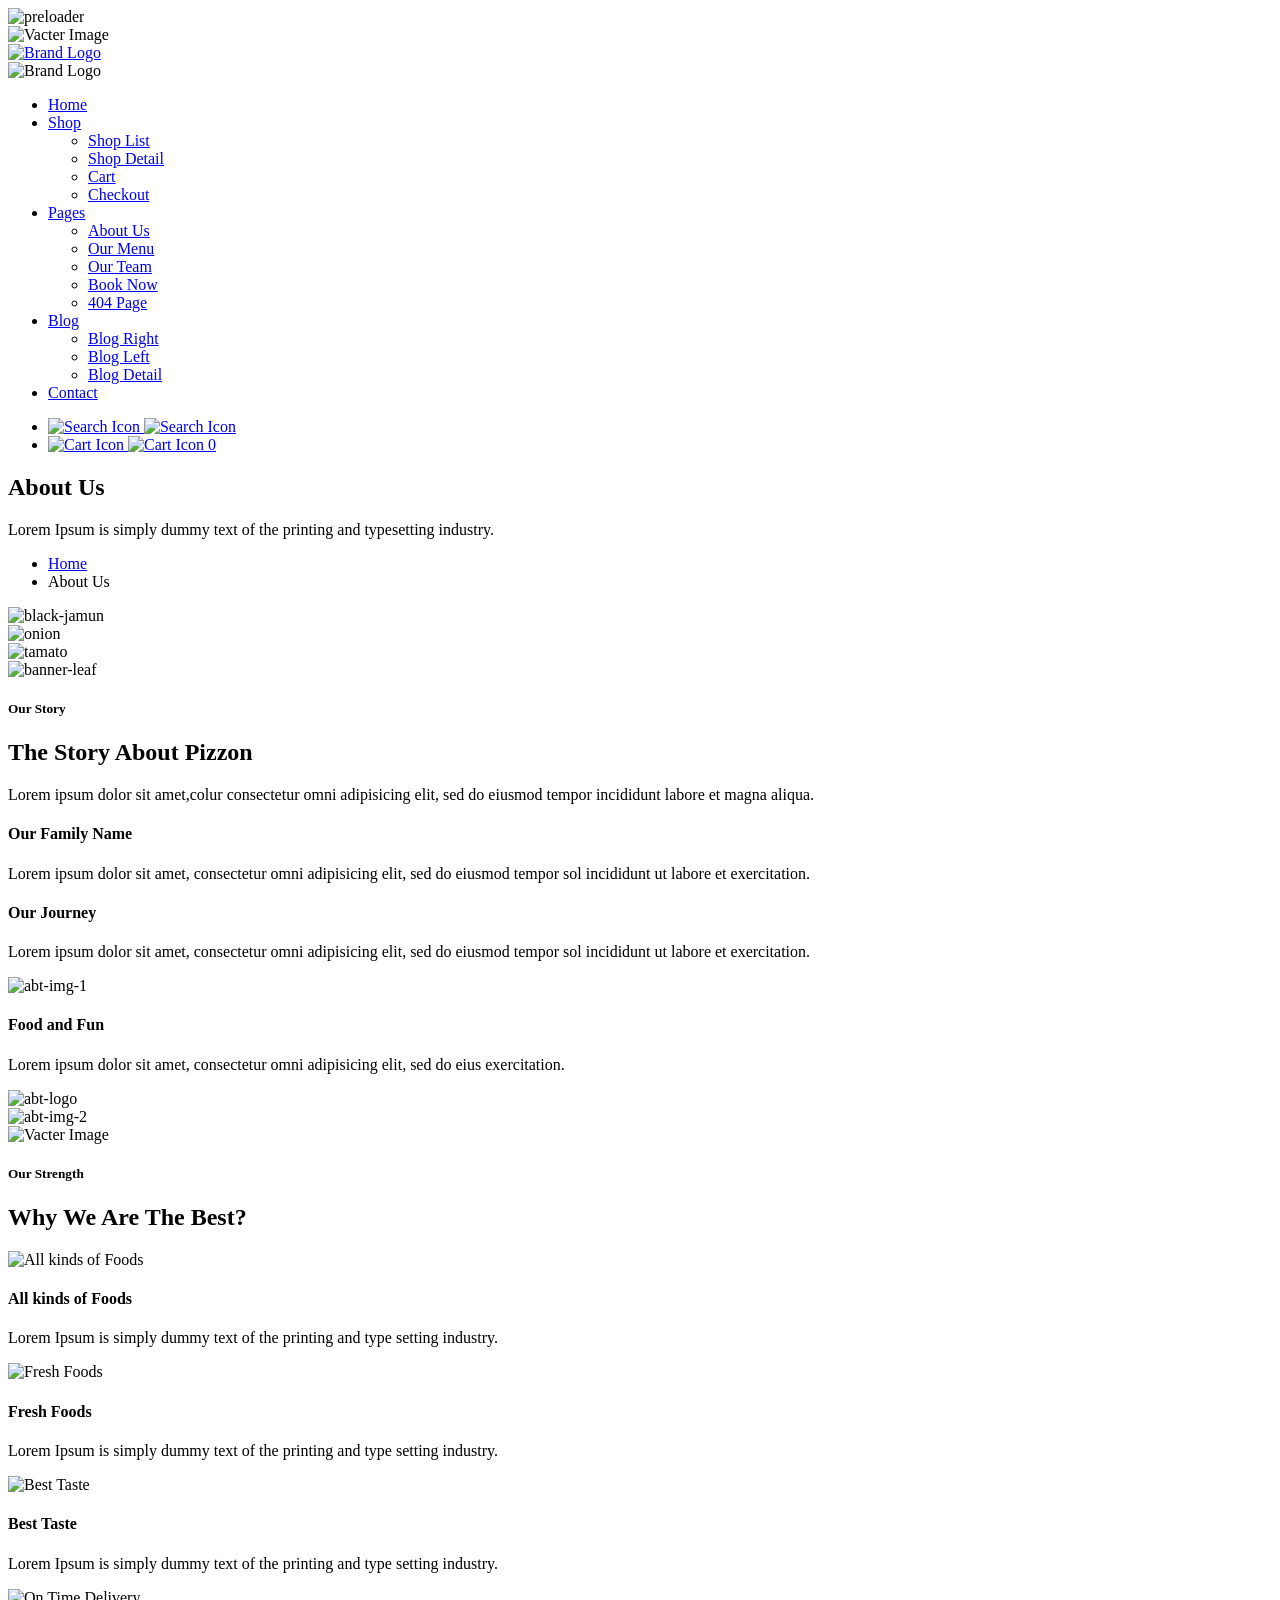
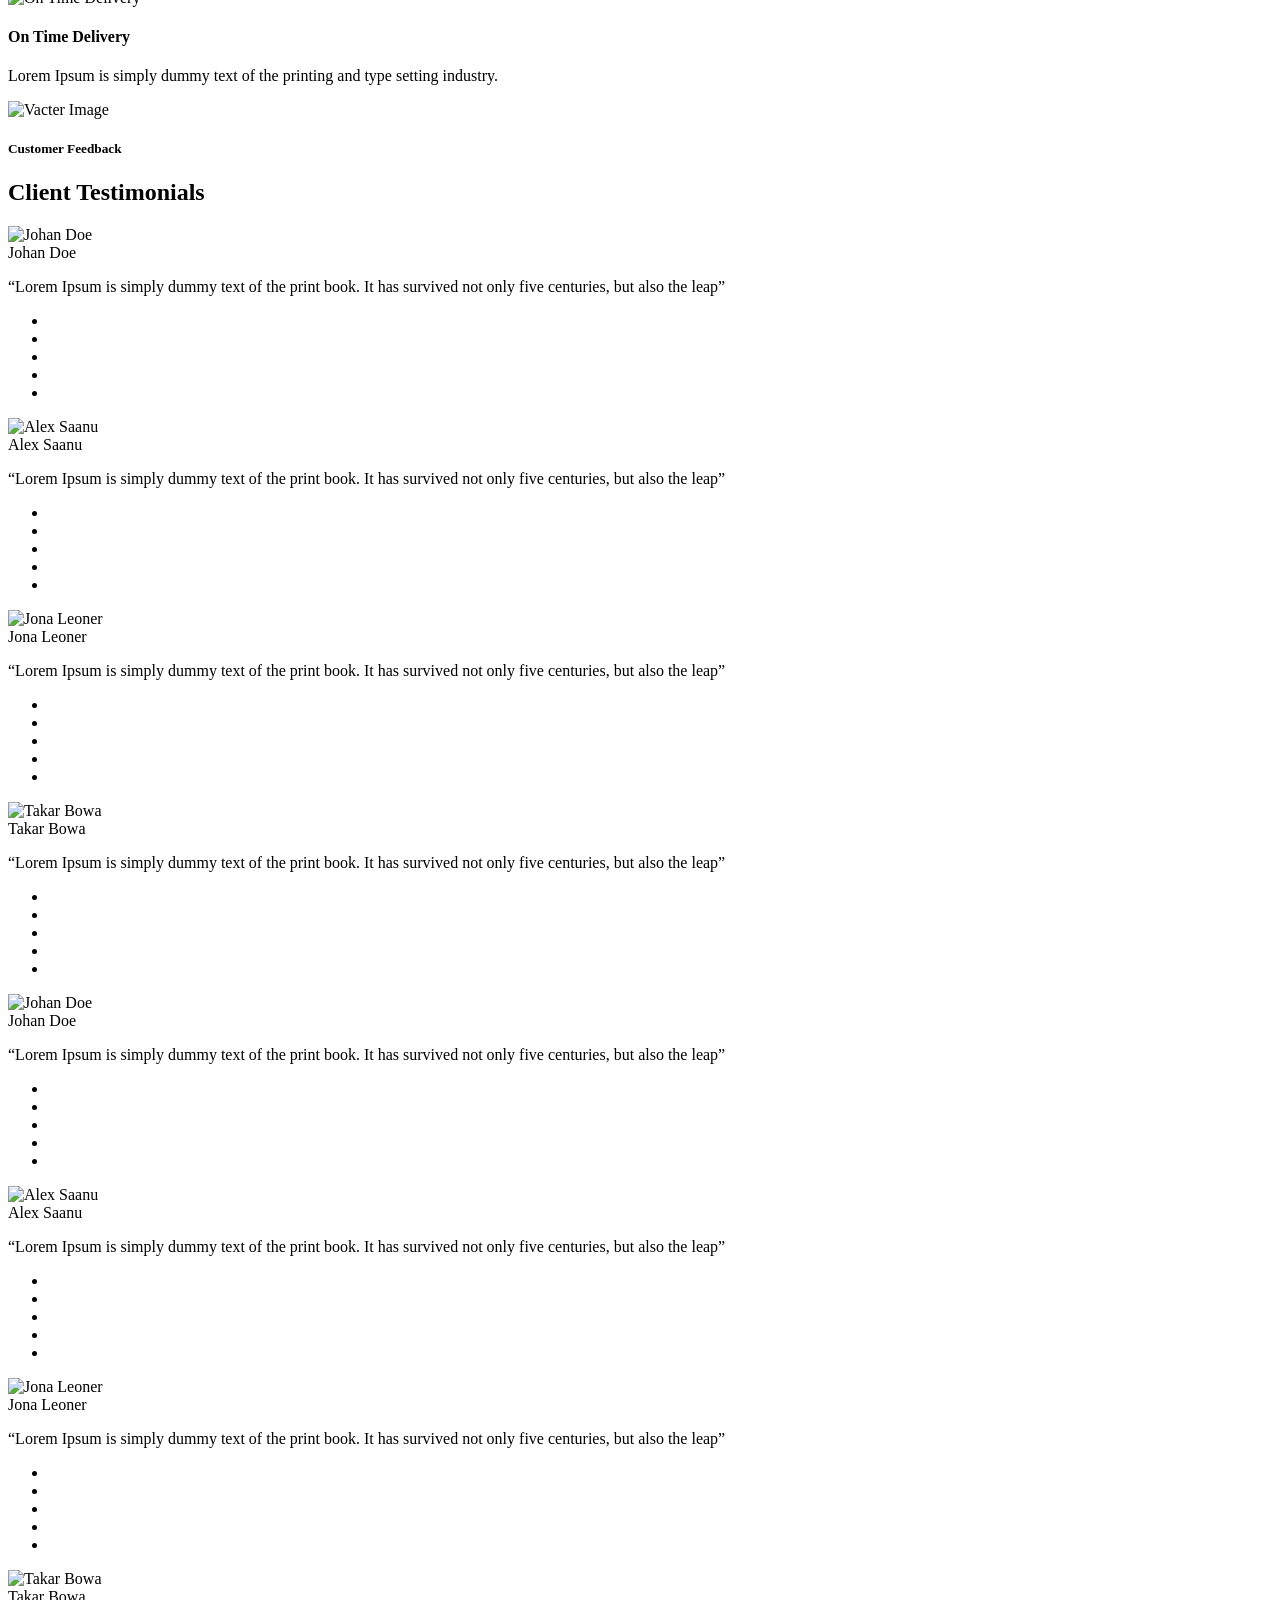
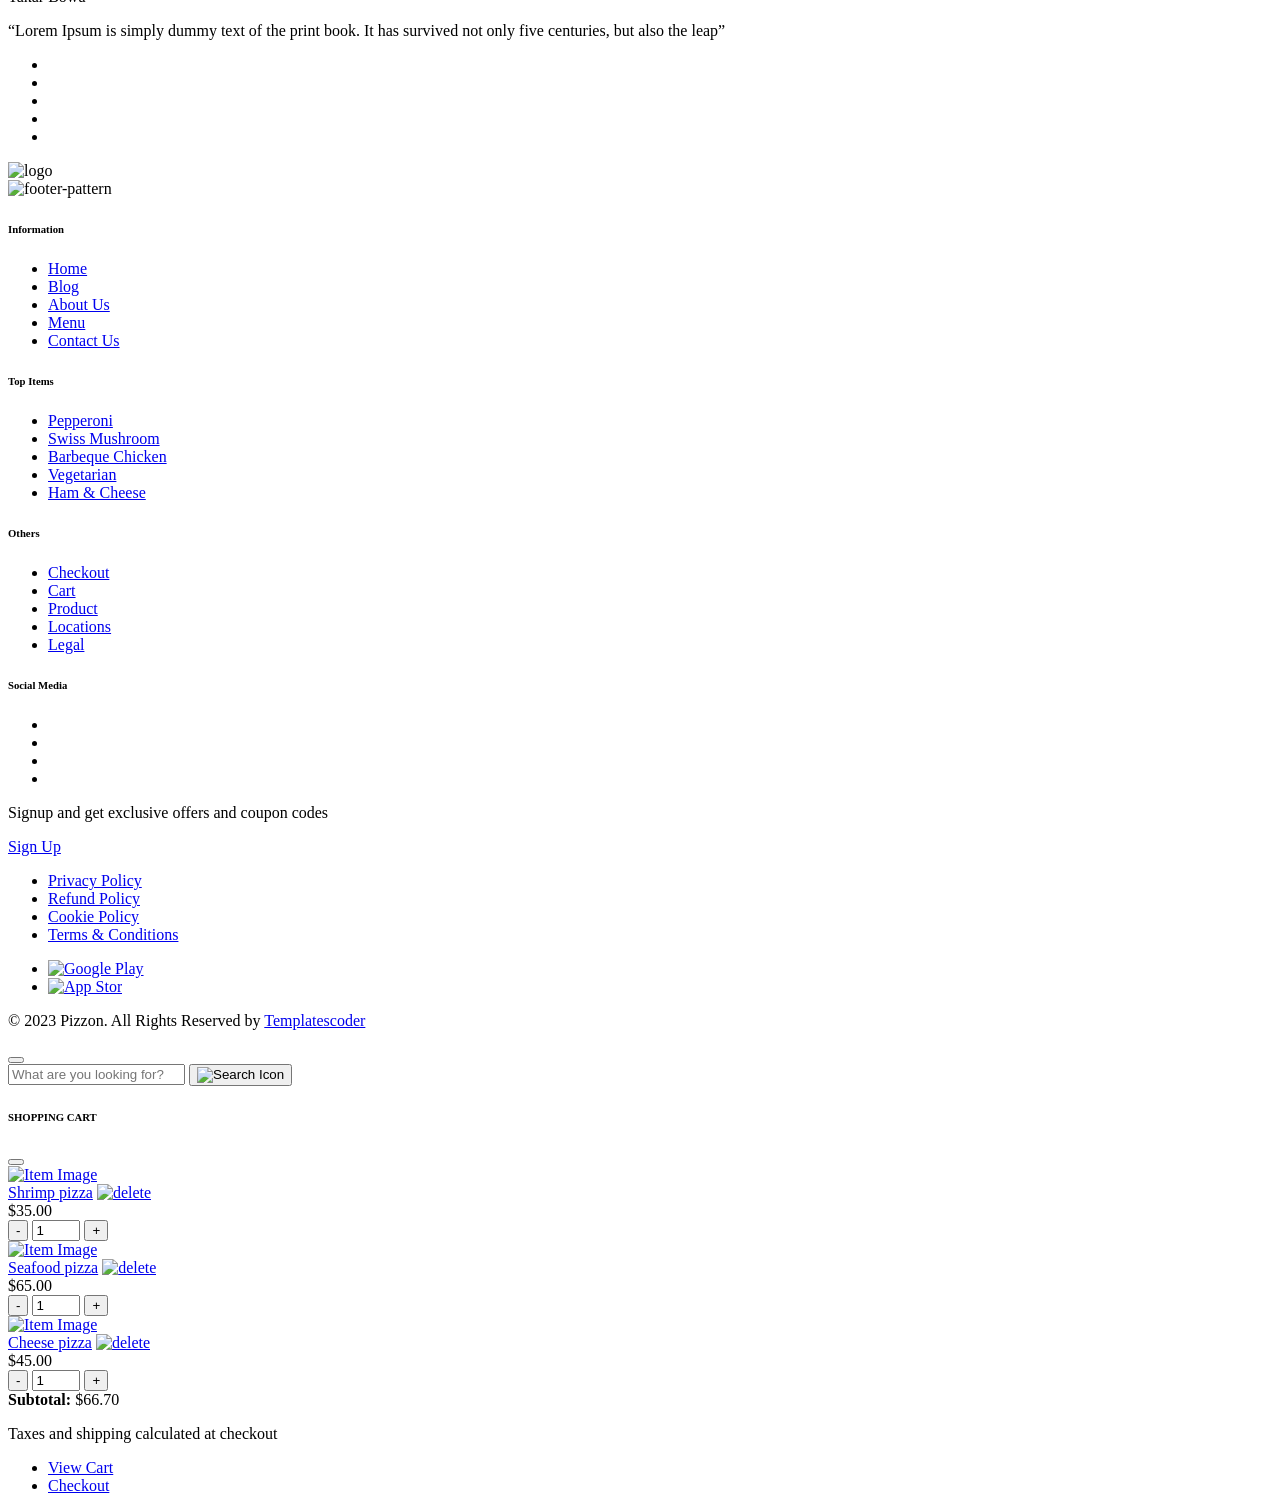
==== about.html @ 751d43ca "Add files via upload" ====
<!DOCTYPE html>
<html lang="en">
<head>
	<!-- Basic Page Needs -->
	<title>Pizzon</title>
	<meta charset="utf-8">
    <meta name="viewport" content="width=device-width, initial-scale=1, maximum-scale=1">

    <!-- CSS -->
    <link type="image/x-icon" href="images/favicon.png" rel="icon">
    <link rel="stylesheet" type="text/css" href="css/font-awesome.min.css">
    <link rel="stylesheet" type="text/css" href="css/bootstrap.min.css">
    <link rel="stylesheet" type="text/css" href="css/owl.carousel.css">
	<link rel="stylesheet" type="text/css" href="css/style.css">
<!-- Google Tag Manager -->
<script>(function(w,d,s,l,i){w[l]=w[l]||[];w[l].push({'gtm.start':
new Date().getTime(),event:'gtm.js'});var f=d.getElementsByTagName(s)[0],
j=d.createElement(s),dl=l!='dataLayer'?'&l='+l:'';j.async=true;j.src=
'https://www.googletagmanager.com/gtm.js?id='+i+dl;f.parentNode.insertBefore(j,f);
})(window,document,'script','dataLayer','GTM-PVTN7BBB');</script>
<!-- End Google Tag Manager -->
</head>
<body>
<!-- Google Tag Manager (noscript) -->
<noscript><iframe src="https://www.googletagmanager.com/ns.html?id=GTM-PVTN7BBB"
height="0" width="0" style="display:none;visibility:hidden"></iframe></noscript>
<!-- End Google Tag Manager (noscript) -->

	<!-- Preloader Start -->
	<div id="preloader" class="preloader">
		<div class="preloader-box">
			<img src="images/preloader.svg" alt="preloader">
		</div>
	</div>
	<!-- Preloader End -->

	<!-- Header Start -->
	<header>
		<div class="header-vacter">
			<img src="images/header-img.png" alt="Vacter Image">
		</div>
		<div class="container-big">
			<div class="header-inner">
				<div class="row align-items-center">
					<div class="col-xl-3 col-lg-3 col-md-3 col-5">
						<div class="header-logo">
							<a href="index.html"><img src="images/logo.png" alt="Brand Logo"></a>
						</div>
					</div>
					<div class="col-xl-9 col-lg-9 col-md-9 col-7">
						<div class="main-menu">
							<div class="menu-toggle">
		                        <span></span>
		                    </div>
							<div class="menu">
								<div class="sidemenu-header">
									<div class="sidemenu-logo">
										<img src="images/logo.png" alt="Brand Logo">
									</div>
									<div class="sidemenu-close">
										<span></span>
									</div>
								</div>
								<ul>
									<li><a href="index.html">Home</a></li>
									<li>
										<span class="opener"></span>
										<a href="javascript:void(0)">Shop</a>
										<ul class="dropdown-content">
											<li><a href="shop-list.html">Shop List</a></li>
											<li><a href="shop-detail.html">Shop Detail</a></li>
											<li><a href="cart.html">Cart</a></li>
											<li><a href="checkout.html">Checkout</a></li>
										</ul>
									</li>
									<li class="active">
										<span class="opener"></span>
										<a href="javascript:void(0)">Pages</a>
										<ul class="dropdown-content">
											<li class="active"><a href="about.html">About Us</a></li>
											<li><a href="our-menu.html">Our Menu</a></li>
											<li><a href="our-team.html">Our Team</a></li>
											<li><a href="book-now.html">Book Now</a></li>
											<li><a href="404.html">404 Page</a></li>
										</ul>
									</li>
									<li>
										<span class="opener"></span>
										<a href="javascript:void(0)">Blog</a>
										<ul class="dropdown-content">
											<li><a href="blog-right.html">Blog Right</a></li>
											<li><a href="blog-left.html">Blog Left</a></li>
											<li><a href="blog-detail.html">Blog Detail</a></li>
										</ul>
									</li>
									<li><a href="contact-us.html">Contact</a></li>
								</ul>
							</div>
							<div class="icon-menu">
								<ul>
									<li class="search">
										<a href="javascript:void(0)">
											<img src="images/search-icon.png" class="normal-icon" alt="Search Icon">
											<img src="images/search-icon-2.png" class="hover-icon" alt="Search Icon">
										</a>
									</li>
									<li class="cart-slide position-r">
										<a href="javascript:void(0)">
											<img src="images/cart-icon.png" class="normal-icon" alt="Cart Icon">
											<img src="images/cart-icon-2.png" class="hover-icon" alt="Cart Icon">
											<span class="cart-count">0</span>
										</a>
									</li>
								</ul>
							</div>
						</div>
					</div>
				</div>
			</div>
		</div>
	</header>
	<!-- Header End -->


	<!-- Start Of Main Div -->
	<main>

		<!-- Start Of Sub Banner -->
		<section class="sub-banner bg-yellow overflow-h position-r">
			<div class="container">
				<div class="row align-items-center">
					<div class="col-xl-6 col-lg-6 col-md-12">
						<div class="sub-banner-content wow fadeInLeft">
							<h1 class="sub-banner-title">About Us</h1>
							<p>Lorem Ipsum is simply dummy text of the printing and typesetting industry.</p>
						</div>
					</div>

					<div class="col-xl-6 col-lg-6 col-md-12">
						<div class="bread-crumb wow fadeInRight">
							<ul>
								<li><a href="index.html">Home</a></li>
								<li>About Us</li>
							</ul>
						</div>
					</div>
				</div>
			</div>

			<div class="black-jamun wow fadeInLeft animation-delay-5">
				<img src="images/black-jamun.png" alt="black-jamun">
			</div>

			<div class="onion-img wow fadeInUp animation-delay-6">
				<img src="images/onion.png" alt="onion">
			</div>

			<div class="tamato-img wow fadeInUp animation-delay-7">
				<img src="images/tamato.png" alt="tamato">
			</div>

			<div class="leaf-img wow fadeInRight animation-delay-8">
				<img src="images/banner-leaf.png" alt="banner-leaf">
			</div>
		</section>
		<!-- End Of Sub Banner -->


		<!-- Start Of Our Story -->
		<section class="about-us ptb-150 overflow-h">
			<div class="container">
				<div class="row">
					<div class="col-xl-8 col-lg-8 col-md-12 d-flex">
						<div class="section-heading p-0 max-width-660 wow fadeInLeft">
							<h5 class="sub-title">Our Story</h5>
							<h2 class="mb-20">The Story About Pizzon</h2>
							<p>Lorem ipsum dolor sit amet,colur consectetur omni adipisicing elit, sed do eiusmod tempor incididunt labore et magna aliqua.</p>
						</div>

						<div class="abt-content wow fadeInUp animation-delay-6">
							<div class="row">
								<div class="col-xl-6 col-lg-6 col-md-6">
									<div class="abt-content-inner pt-50">
										<h4 class="mb-15">Our Family Name</h4>
										<p>Lorem ipsum dolor sit amet, consectetur omni adipisicing elit, sed do eiusmod tempor sol incididunt ut labore et exercitation.</p>
									</div>
								</div>
								<div class="col-xl-6 col-lg-6 col-md-6">
									<div class="abt-content-inner pt-50">
										<h4 class="mb-15">Our Journey</h4>
										<p>Lorem ipsum dolor sit amet, consectetur omni adipisicing elit, sed do eiusmod tempor sol incididunt ut labore et exercitation.</p>
									</div>
								</div>
								<div class="col-xl-6 col-lg-6 col-md-6">
									<div class="abt-content-inner pt-50">
										<img src="images/abt-img-1.jpg" alt="abt-img-1" class="radius-40">
									</div>
								</div>
								<div class="col-xl-6 col-lg-6 col-md-6">
									<div class="abt-content-inner pt-50">
										<h4 class="mb-15">Food and Fun</h4>
										<p>Lorem ipsum dolor sit amet, consectetur omni adipisicing elit, sed do eius exercitation.</p>
										<img src="images/abt-logo.png" alt="abt-logo">
									</div>
								</div>
							</div>
						</div>
					</div>

					<div class="col-xl-4 col-lg-4 col-md-12 d-flex">
						<div class="abt-img-2 full-img wow fadeInRight">
							<img src="images/abt-img-2.jpg" alt="abt-img-2" class="radius-40">
						</div>
					</div>
				</div>
			</div>
		</section>
		<!-- End Of Our Story -->


		<!-- Start Of Our Strength -->
		<section class="our-strength position-r pt-150 pb-120 mb-150 bg-yellow overflow-h">
			<div class="strength-vacter wow fadeInRight animation-delay-5">
				<img src="images/strength-vacter.png" alt="Vacter Image">
			</div>
			<div class="container">
				<div class="section-heading wow fadeInUp">
					<h5 class="sub-title">Our Strength</h5>
					<h2>Why We Are The Best?</h2>
				</div>
				<div class="row">
					<div class="col-xl-3 col-lg-6 col-md-6 strength-box wow fadeInUp">
						<div class="strength-icon">
							<img src="images/all-kinds-of-foods.png" alt="All kinds of Foods">
						</div>
						<div class="strength-content">
							<h4 class="strength-title">All kinds of Foods</h4>
							<p>Lorem Ipsum is simply dummy text of the printing and type setting industry.</p>
						</div>
					</div>
					<div class="col-xl-3 col-lg-6 col-md-6 strength-box wow fadeInUp">
						<div class="strength-icon">
							<img src="images/fresh-foods.png" alt="Fresh Foods">
						</div>
						<div class="strength-content">
							<h4 class="strength-title">Fresh Foods</h4>
							<p>Lorem Ipsum is simply dummy text of the printing and type setting industry.</p>
						</div>
					</div>
					<div class="col-xl-3 col-lg-6 col-md-6 strength-box wow fadeInUp">
						<div class="strength-icon">
							<img src="images/best-taste.png" alt="Best Taste">
						</div>
						<div class="strength-content">
							<h4 class="strength-title">Best Taste</h4>
							<p>Lorem Ipsum is simply dummy text of the printing and type setting industry.</p>
						</div>
					</div>
					<div class="col-xl-3 col-lg-6 col-md-6 strength-box wow fadeInUp">
						<div class="strength-icon">
							<img src="images/on-time-delivery.png" alt="On Time Delivery">
						</div>
						<div class="strength-content">
							<h4 class="strength-title">On Time Delivery</h4>
							<p>Lorem Ipsum is simply dummy text of the printing and type setting industry.</p>
						</div>
					</div>
				</div>
			</div>
		</section>
		<!-- End Of Our Strength -->


		<!-- Start Of Feedback Part -->
		<section class="feeddback-part position-r mb-150 overflow-h">
			<div class="feeddback-vacter wow fadeInLeft animation-delay-5">
				<img src="images/leaf.png" alt="Vacter Image">
			</div>
			<div class="container">
				<div class="section-heading wow fadeInUp">
					<h5 class="sub-title">Customer Feedback</h5>
					<h2>Client Testimonials</h2>
				</div>

				<div class="testimonials-slider owl-carousel wow fadeInUp">
					<div class="testimonial-box">
						<div class="client-image">
							<img src="images/client-1.jpg" alt="Johan Doe">
						</div>
						<div class="client-info">
							<div class="client-name">Johan Doe</div>
							<div class="client-desc">
								<p>“Lorem Ipsum is simply dummy text of the print book. It has survived not only five centuries, but also the leap”</p>
							</div>
							<div class="testimonial-rating">
								<ul>
									<li><i class="fa fa-star" aria-hidden="true"></i></li>
									<li><i class="fa fa-star" aria-hidden="true"></i></li>
									<li><i class="fa fa-star" aria-hidden="true"></i></li>
									<li><i class="fa fa-star" aria-hidden="true"></i></li>
									<li><i class="fa fa-star" aria-hidden="true"></i></li>
								</ul>
							</div>
						</div>
					</div>
					<div class="testimonial-box">
						<div class="client-image">
							<img src="images/client-2.jpg" alt="Alex Saanu">
						</div>
						<div class="client-info">
							<div class="client-name">Alex Saanu</div>
							<div class="client-desc">
								<p>“Lorem Ipsum is simply dummy text of the print book. It has survived not only five centuries, but also the leap”</p>
							</div>
							<div class="testimonial-rating">
								<ul>
									<li><i class="fa fa-star" aria-hidden="true"></i></li>
									<li><i class="fa fa-star" aria-hidden="true"></i></li>
									<li><i class="fa fa-star" aria-hidden="true"></i></li>
									<li><i class="fa fa-star" aria-hidden="true"></i></li>
									<li><i class="fa fa-star" aria-hidden="true"></i></li>
								</ul>
							</div>
						</div>
					</div>
					<div class="testimonial-box">
						<div class="client-image">
							<img src="images/client-3.jpg" alt="Jona Leoner">
						</div>
						<div class="client-info">
							<div class="client-name">Jona Leoner</div>
							<div class="client-desc">
								<p>“Lorem Ipsum is simply dummy text of the print book. It has survived not only five centuries, but also the leap”</p>
							</div>
							<div class="testimonial-rating">
								<ul>
									<li><i class="fa fa-star" aria-hidden="true"></i></li>
									<li><i class="fa fa-star" aria-hidden="true"></i></li>
									<li><i class="fa fa-star" aria-hidden="true"></i></li>
									<li><i class="fa fa-star" aria-hidden="true"></i></li>
									<li><i class="fa fa-star" aria-hidden="true"></i></li>
								</ul>
							</div>
						</div>
					</div>
					<div class="testimonial-box">
						<div class="client-image">
							<img src="images/client-4.jpg" alt="Takar Bowa">
						</div>
						<div class="client-info">
							<div class="client-name">Takar Bowa</div>
							<div class="client-desc">
								<p>“Lorem Ipsum is simply dummy text of the print book. It has survived not only five centuries, but also the leap”</p>
							</div>
							<div class="testimonial-rating">
								<ul>
									<li><i class="fa fa-star" aria-hidden="true"></i></li>
									<li><i class="fa fa-star" aria-hidden="true"></i></li>
									<li><i class="fa fa-star" aria-hidden="true"></i></li>
									<li><i class="fa fa-star" aria-hidden="true"></i></li>
									<li><i class="fa fa-star" aria-hidden="true"></i></li>
								</ul>
							</div>
						</div>
					</div>
					<div class="testimonial-box">
						<div class="client-image">
							<img src="images/client-1.jpg" alt="Johan Doe">
						</div>
						<div class="client-info">
							<div class="client-name">Johan Doe</div>
							<div class="client-desc">
								<p>“Lorem Ipsum is simply dummy text of the print book. It has survived not only five centuries, but also the leap”</p>
							</div>
							<div class="testimonial-rating">
								<ul>
									<li><i class="fa fa-star" aria-hidden="true"></i></li>
									<li><i class="fa fa-star" aria-hidden="true"></i></li>
									<li><i class="fa fa-star" aria-hidden="true"></i></li>
									<li><i class="fa fa-star" aria-hidden="true"></i></li>
									<li><i class="fa fa-star" aria-hidden="true"></i></li>
								</ul>
							</div>
						</div>
					</div>
					<div class="testimonial-box">
						<div class="client-image">
							<img src="images/client-2.jpg" alt="Alex Saanu">
						</div>
						<div class="client-info">
							<div class="client-name">Alex Saanu</div>
							<div class="client-desc">
								<p>“Lorem Ipsum is simply dummy text of the print book. It has survived not only five centuries, but also the leap”</p>
							</div>
							<div class="testimonial-rating">
								<ul>
									<li><i class="fa fa-star" aria-hidden="true"></i></li>
									<li><i class="fa fa-star" aria-hidden="true"></i></li>
									<li><i class="fa fa-star" aria-hidden="true"></i></li>
									<li><i class="fa fa-star" aria-hidden="true"></i></li>
									<li><i class="fa fa-star" aria-hidden="true"></i></li>
								</ul>
							</div>
						</div>
					</div>
					<div class="testimonial-box">
						<div class="client-image">
							<img src="images/client-3.jpg" alt="Jona Leoner">
						</div>
						<div class="client-info">
							<div class="client-name">Jona Leoner</div>
							<div class="client-desc">
								<p>“Lorem Ipsum is simply dummy text of the print book. It has survived not only five centuries, but also the leap”</p>
							</div>
							<div class="testimonial-rating">
								<ul>
									<li><i class="fa fa-star" aria-hidden="true"></i></li>
									<li><i class="fa fa-star" aria-hidden="true"></i></li>
									<li><i class="fa fa-star" aria-hidden="true"></i></li>
									<li><i class="fa fa-star" aria-hidden="true"></i></li>
									<li><i class="fa fa-star" aria-hidden="true"></i></li>
								</ul>
							</div>
						</div>
					</div>
					<div class="testimonial-box">
						<div class="client-image">
							<img src="images/client-4.jpg" alt="Takar Bowa">
						</div>
						<div class="client-info">
							<div class="client-name">Takar Bowa</div>
							<div class="client-desc">
								<p>“Lorem Ipsum is simply dummy text of the print book. It has survived not only five centuries, but also the leap”</p>
							</div>
							<div class="testimonial-rating">
								<ul>
									<li><i class="fa fa-star" aria-hidden="true"></i></li>
									<li><i class="fa fa-star" aria-hidden="true"></i></li>
									<li><i class="fa fa-star" aria-hidden="true"></i></li>
									<li><i class="fa fa-star" aria-hidden="true"></i></li>
									<li><i class="fa fa-star" aria-hidden="true"></i></li>
								</ul>
							</div>
						</div>
					</div>
				</div>
			</div>
		</section>
		<!-- End Of Feedback Part -->

	</main>
	<!-- End Of Main Div -->


	<!-- Start Of Footer -->
	<footer>
		<div class="footer ptb-100 bg-yellow position-r overflow-h">
			<div class="footer-pattern-1 wow fadeInLeft animation-delay-5">
				<img src="images/logo.png" alt="logo">
			</div>
			<div class="footer-pattern-2 wow fadeInRight animation-delay-5">
				<img src="images/footer-pattern.png" alt="footer-pattern">
			</div>
			<div class="container">
				<div class="row">
					<div class="col-xl-3 col-lg-6 col-md-6 footer-box wow fadeInUp">
						<h6 class="footer-title text-uppercase">Information</h6>
						<ul class="footer-menu">
							<li><a href="index.html">Home</a></li>
							<li><a href="blog-left.html">Blog</a></li>
							<li><a href="about.html">About Us</a></li>
							<li><a href="our-menu.html">Menu</a></li>
							<li><a href="contact-us.html">Contact Us</a></li>
						</ul>
					</div>
					<div class="col-xl-3 col-lg-6 col-md-6 footer-box wow fadeInUp">
						<h6 class="footer-title text-uppercase">Top Items</h6>
						<ul class="footer-menu">
							<li><a href="#">Pepperoni</a></li>
							<li><a href="#">Swiss Mushroom</a></li>
							<li><a href="#">Barbeque Chicken</a></li>
							<li><a href="#">Vegetarian</a></li>
							<li><a href="#">Ham & Cheese</a></li>
						</ul>
					</div>
					<div class="col-xl-3 col-lg-6 col-md-6 footer-box wow fadeInUp">
						<h6 class="footer-title text-uppercase">Others</h6>
						<ul class="footer-menu">
							<li><a href="checkout.html">Checkout</a></li>
							<li><a href="cart.html">Cart</a></li>
							<li><a href="#">Product</a></li>
							<li><a href="#">Locations</a></li>
							<li><a href="#">Legal</a></li>
						</ul>
					</div>
					<div class="col-xl-3 col-lg-6 col-md-6 footer-box wow fadeInUp">
						<h6 class="footer-title text-uppercase">Social Media</h6>
						<ul class="footer-social">
							<li><a href="#" class="facebook"><i class="fa fa-facebook" aria-hidden="true"></i></a></li>
							<li><a href="#" class="pinterest"><i class="fa fa-pinterest-p" aria-hidden="true"></i></a></li>
							<li><a href="#" class="twitter"><i class="fa fa-twitter" aria-hidden="true"></i></a></li>
							<li><a href="#" class="instagram"><i class="fa fa-instagram" aria-hidden="true"></i></a></li>
						</ul>
						<div class="footer-offers-text">
							<p>Signup and get exclusive offers and coupon codes</p>
						</div>
						<div class="footer-sign-up">
							<a href="#" class="btn-ct btn-small">Sign Up</a>
						</div>
					</div>
					<div class="col-xl-12 col-lg-12 col-md-12 terms-menu">
						<div class="row align-items-center">
							<div class="col-xl-8 col-lg-9 col-md-12 wow fadeInLeft">
								<ul class="policy-menu">
									<li><a href="#">Privacy Policy</a></li>
									<li><a href="#">Refund Policy</a></li>
									<li><a href="#">Cookie Policy</a></li>
									<li><a href="#">Terms & Conditions</a></li>
								</ul>
							</div>
							<div class="col-xl-4 col-lg-3 col-md-12 wow fadeInRight">
								<ul class="app-list">
									<li><a href="#"><img src="images/google-play.png" alt="Google Play"></a></li>
									<li><a href="#"><img src="images/app-stor.png" alt="App Stor"></a></li>
								</ul>
							</div>
						</div>
					</div>
				</div>
			</div>
		</div>
		<div class="copyright">
			<div class="container">
				<div class="text-center">
					<p>&#169; 2023 Pizzon. All Rights Reserved by <a href="#">Templatescoder</a></p>
				</div>
			</div>
		</div>
	</footer>
	<!-- End Of Footer -->


	<!-- Start Of Search Popup -->
	<div class="search-popup">
		<div class="search-overlay"></div>
		<div class="search-form">
			<button class="close"></button>
			<form>
				<input type="text" name="search" placeholder="What are you looking for?" class="search-input">
				<button type="submit"><img src="images/search-icon-white.png" alt="Search Icon"></button>
			</form>
		</div>
	</div>
	<!-- End Of Search Popup -->
	

	<!-- Start Of Cart Drawer -->
	<div class="cart-drawer">
		<div class="bg-overlay"></div>
		<div class="drawer-content">
			<div class="w-100">
				<div class="cart-header">
					<h6 class="title text-uppercase">SHOPPING CART</h6>
					<button class="close"></button>
				</div>
				<div class="cart-list">
					<div class="cart-list-inner">
						<div class="cart-item">
							<div class="item-image">
								<a href="shop-detail.html"><img src="images/pizza-1.png" alt="Item Image"></a>
							</div>
							<div class="item-detl">
								<div class="item-name">
									<a href="shop-detail.html">Shrimp pizza</a>
									<a class="item-remove" href="#"><img src="images/delete.png" alt="delete"></a>
								</div>
								<div class="item-price">
									<span>$35.00</span>
								</div>
								<div class="quantity-editer">
									<div class="quantity">
									  	<button type="button" class="sub minus">-</button>
									  	<input class="count" name="quantity" type="number" value="1" min="1" max="10">
									  	<button type="button" class="add plus">+</button>
									</div>
								</div>
							</div>
						</div>
						<div class="cart-item">
							<div class="item-image">
								<a href="shop-detail.html"><img src="images/pizza-2.png" alt="Item Image"></a>
							</div>
							<div class="item-detl">
								<div class="item-name">
									<a href="shop-detail.html">Seafood pizza</a>
									<a class="item-remove" href="#"><img src="images/delete.png" alt="delete"></a>
								</div>
								<div class="item-price">
									<span>$65.00</span>
								</div>
								<div class="quantity-editer">
									<div class="quantity">
									  	<button type="button" class="sub minus">-</button>
									  	<input class="count" name="quantity" type="number" value="1" min="1" max="10">
									  	<button type="button" class="add plus">+</button>
									</div>
								</div>
							</div>
						</div>
						<div class="cart-item">
							<div class="item-image">
								<a href="shop-detail.html"><img src="images/pizza-3.png" alt="Item Image"></a>
							</div>
							<div class="item-detl">
								<div class="item-name">
									<a class="item-title" href="shop-detail.html">Cheese pizza</a>
									<a class="item-remove" href="#"><img src="images/delete.png" alt="delete"></a>
								</div>
								<div class="item-price">
									<span>$45.00</span>
								</div>
								<div class="quantity-editer">
									<div class="quantity">
									  	<button type="button" class="sub minus">-</button>
									  	<input class="count" name="quantity" type="number" value="1" min="1" max="10">
									  	<button type="button" class="add plus">+</button>
									</div>
								</div>
							</div>
						</div>
					</div>
				</div>
			</div>
			<div class="cart-footer">
				<div class="sub-total">
					<strong>Subtotal:</strong> <span class="sprice">$66.70</span>
				</div>
				<div class="cart-footer-des">
					<p>Taxes and shipping calculated at checkout</p>
				</div>
				<div class="cart-button">
					<ul>
						<li><a href="cart.html" class="btn-ct btn-small">View Cart</a></li>
						<li><a href="checkout.html" class="btn-ct btn-small subtotal">Checkout</a></li>
					</ul>
				</div>
			</div>
		</div>
	</div>
	<!-- End Of Cart Drawer -->


	<!-- Start Of Js -->
	<script src="js/jquery-3.4.1.min.js"></script>
	<script src="js/bootstrap.min.js"></script>
	<script src="js/animation.js"></script>
	<script src="js/owl.carousel.min.js"></script>
	<script src="js/pizzon.js"></script>
<script defer src="https://static.cloudflareinsights.com/beacon.min.js/v833ccba57c9e4d2798f2e76cebdd09a11778172276447" integrity="sha512-57MDmcccJXYtNnH+ZiBwzC4jb2rvgVCEokYN+L/nLlmO8rfYT/gIpW2A569iJ/3b+0UEasghjuZH/ma3wIs/EQ==" data-cf-beacon='{"version":"2024.11.0","token":"95ce996e22464a04b4191c57cd580e67","r":1,"server_timing":{"name":{"cfCacheStatus":true,"cfEdge":true,"cfExtPri":true,"cfL4":true,"cfOrigin":true,"cfSpeedBrain":true},"location_startswith":null}}' crossorigin="anonymous"></script>
</body>
</html>
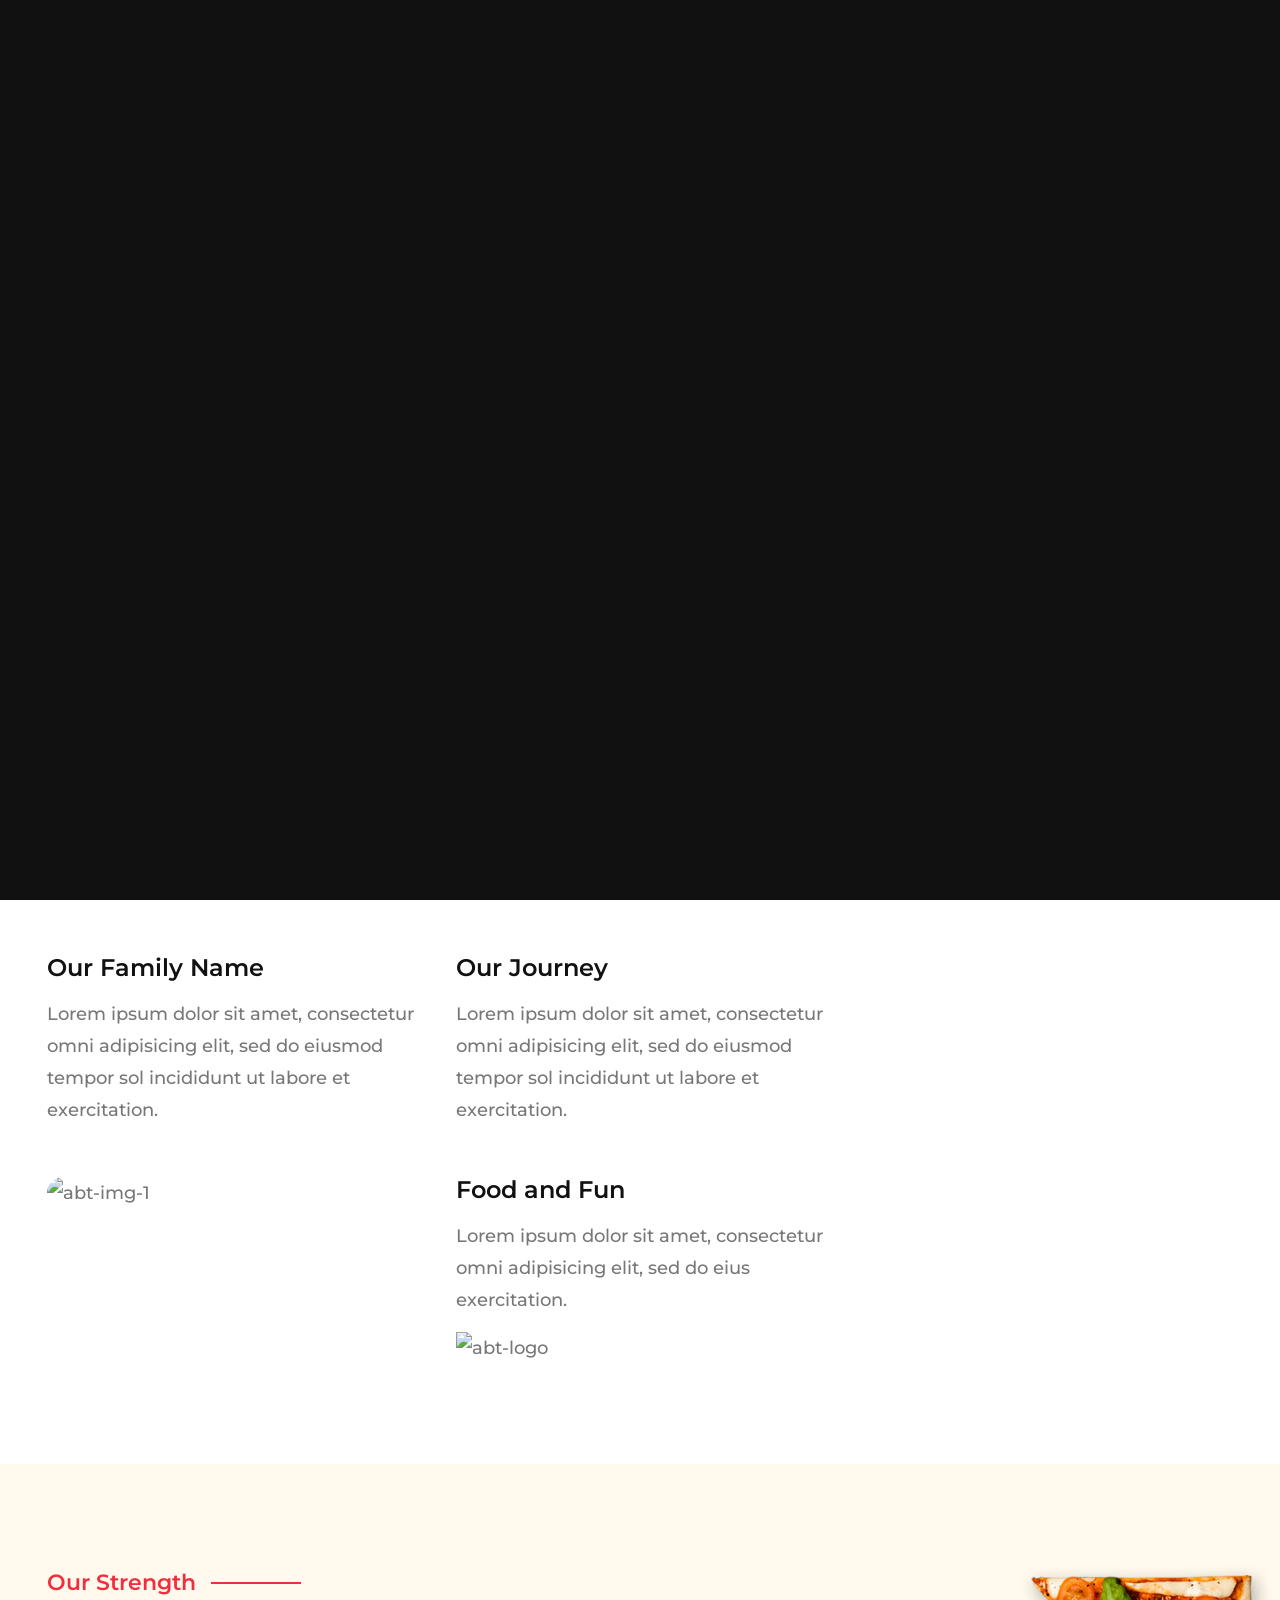
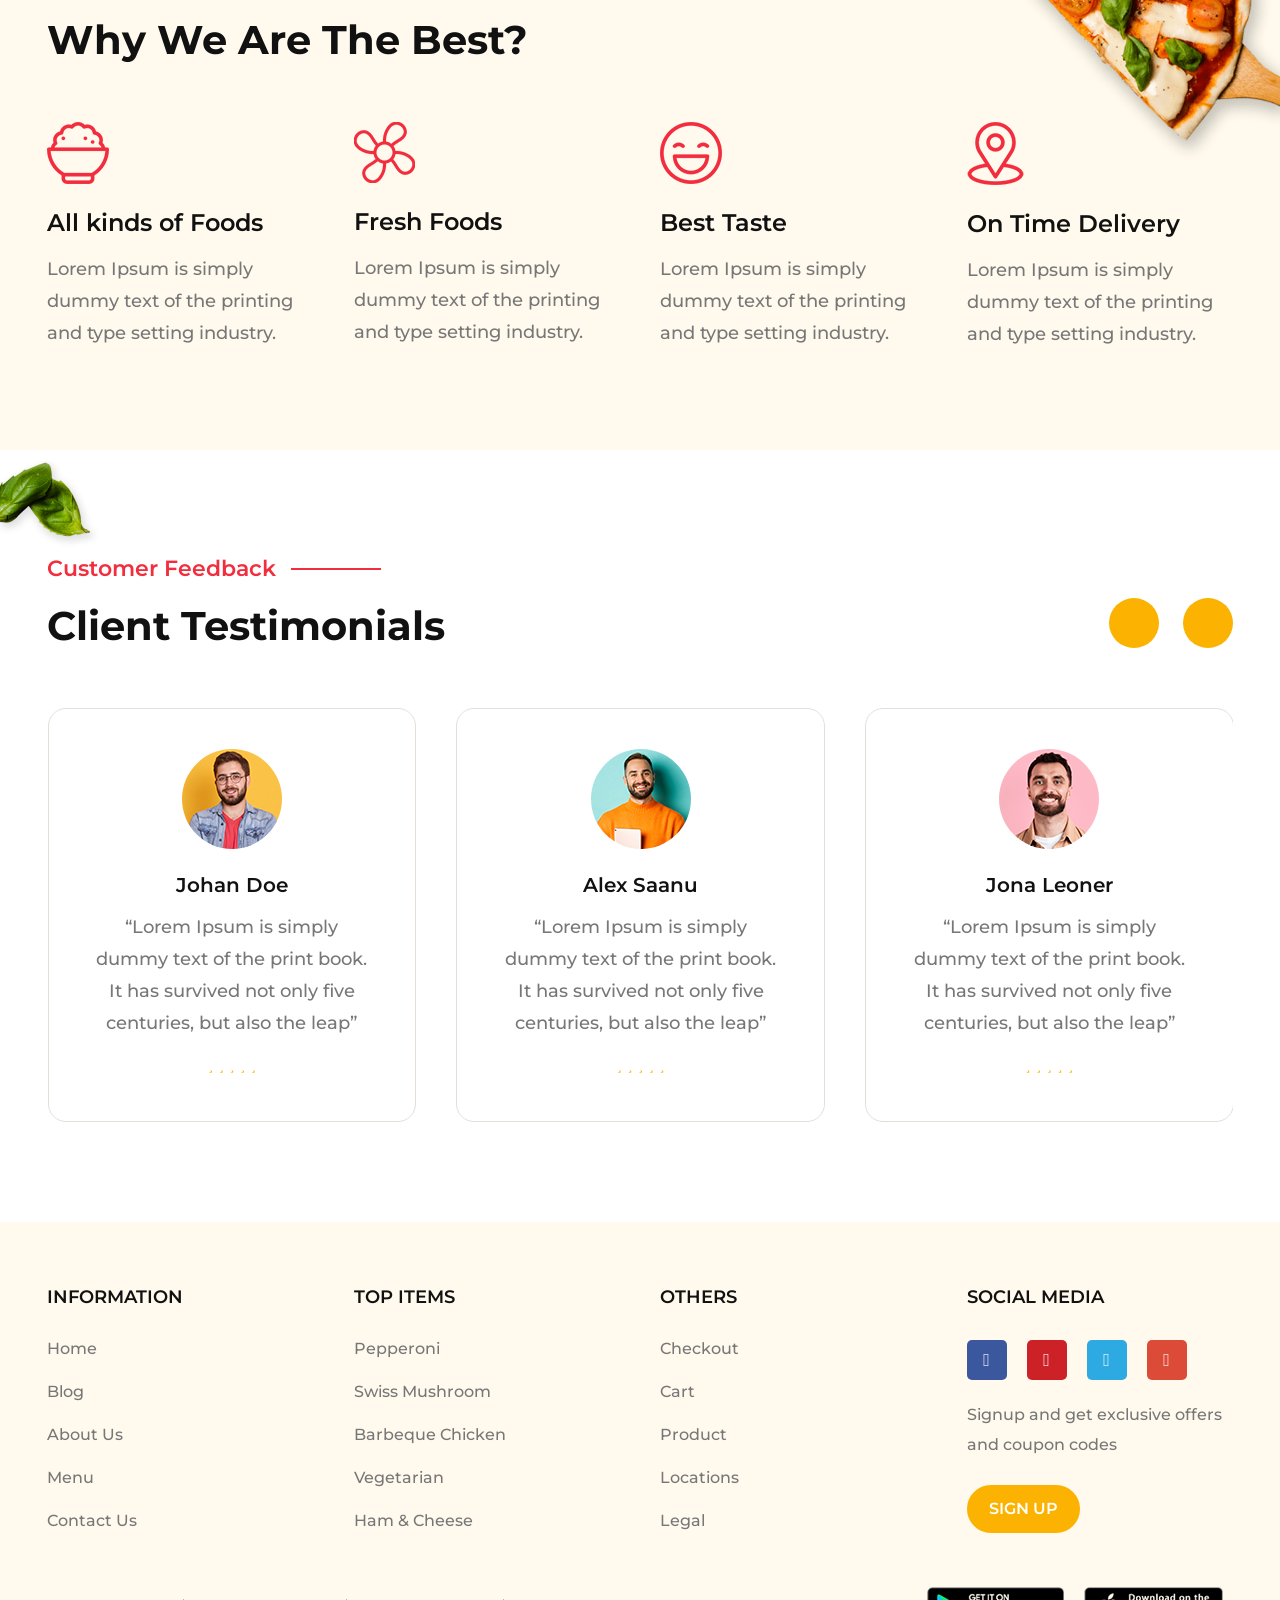
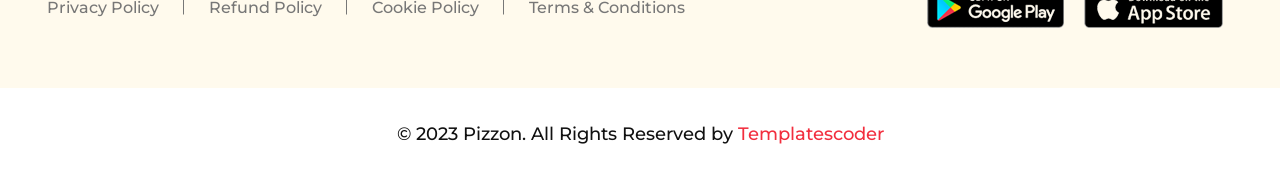
==== commit 847a46b9: "Add files via upload" ====
--- a/about.html
+++ b/about.html
@@ -1,661 +1,708 @@
 <!DOCTYPE html>
 <html lang="en">
-<head>
-	<!-- Basic Page Needs -->
-	<title>Pizzon</title>
-	<meta charset="utf-8">
-    <meta name="viewport" content="width=device-width, initial-scale=1, maximum-scale=1">
-
-    <!-- CSS -->
-    <link type="image/x-icon" href="images/favicon.png" rel="icon">
-    <link rel="stylesheet" type="text/css" href="css/font-awesome.min.css">
-    <link rel="stylesheet" type="text/css" href="css/bootstrap.min.css">
-    <link rel="stylesheet" type="text/css" href="css/owl.carousel.css">
-	<link rel="stylesheet" type="text/css" href="css/style.css">
-<!-- Google Tag Manager -->
-<script>(function(w,d,s,l,i){w[l]=w[l]||[];w[l].push({'gtm.start':
+	<head>
+		<!-- Basic Page Needs -->
+		<title>Pizzon</title>
+		<meta charset="utf-8">
+		<meta name="viewport"
+			content="width=device-width, initial-scale=1, maximum-scale=1">
+
+		<!-- CSS -->
+		<link type="image/x-icon" href="images/favicon.png" rel="icon">
+		<link rel="stylesheet" type="text/css" href="css/font-awesome.min.css">
+		<link rel="stylesheet" type="text/css" href="css/bootstrap.min.css">
+		<link rel="stylesheet" type="text/css" href="css/owl.carousel.css">
+		<link rel="stylesheet" type="text/css" href="css/style.css">
+		<link rel="stylesheet" type="text/css" href="css/dark-theme.css">
+		<!-- Google Tag Manager -->
+		<script>(function(w,d,s,l,i){w[l]=w[l]||[];w[l].push({'gtm.start':
 new Date().getTime(),event:'gtm.js'});var f=d.getElementsByTagName(s)[0],
 j=d.createElement(s),dl=l!='dataLayer'?'&l='+l:'';j.async=true;j.src=
 'https://www.googletagmanager.com/gtm.js?id='+i+dl;f.parentNode.insertBefore(j,f);
 })(window,document,'script','dataLayer','GTM-PVTN7BBB');</script>
-<!-- End Google Tag Manager -->
-</head>
-<body>
-<!-- Google Tag Manager (noscript) -->
-<noscript><iframe src="https://www.googletagmanager.com/ns.html?id=GTM-PVTN7BBB"
-height="0" width="0" style="display:none;visibility:hidden"></iframe></noscript>
-<!-- End Google Tag Manager (noscript) -->
-
-	<!-- Preloader Start -->
-	<div id="preloader" class="preloader">
-		<div class="preloader-box">
-			<img src="images/preloader.svg" alt="preloader">
+		<!-- End Google Tag Manager -->
+	</head>
+	<body>
+		<!-- Google Tag Manager (noscript) -->
+		<noscript><iframe
+				src="https://www.googletagmanager.com/ns.html?id=GTM-PVTN7BBB"
+				height="0" width="0"
+				style="display:none;visibility:hidden"></iframe></noscript>
+		<!-- End Google Tag Manager (noscript) -->
+
+		<!-- Preloader Start -->
+		<div id="preloader" class="preloader">
+			<div class="preloader-box">
+				<img src="images/preloader.svg" alt="preloader">
+			</div>
 		</div>
-	</div>
-	<!-- Preloader End -->
-
-	<!-- Header Start -->
-	<header>
-		<div class="header-vacter">
-			<img src="images/header-img.png" alt="Vacter Image">
-		</div>
-		<div class="container-big">
-			<div class="header-inner">
-				<div class="row align-items-center">
-					<div class="col-xl-3 col-lg-3 col-md-3 col-5">
-						<div class="header-logo">
-							<a href="index.html"><img src="images/logo.png" alt="Brand Logo"></a>
-						</div>
-					</div>
-					<div class="col-xl-9 col-lg-9 col-md-9 col-7">
-						<div class="main-menu">
-							<div class="menu-toggle">
-		                        <span></span>
-		                    </div>
-							<div class="menu">
-								<div class="sidemenu-header">
-									<div class="sidemenu-logo">
-										<img src="images/logo.png" alt="Brand Logo">
-									</div>
-									<div class="sidemenu-close">
-										<span></span>
-									</div>
-								</div>
+		<!-- Preloader End -->
+
+		<!-- Header Start -->
+		<header>
+			<div class="header-vacter">
+				<img src="images/header-img.png" alt="Vacter Image">
+			</div>
+			<div class="container-big">
+				<div class="header-inner">
+					<div class="row align-items-center">
+						<div class="col-xl-3 col-lg-3 col-md-3 col-5">
+							<div class="header-logo">
+								<a href="index.html"><img src="images/logo.png" alt="Brand Logo"></a>
+							</div>
+						</div>
+						<div class="col-xl-9 col-lg-9 col-md-9 col-7">
+							<div class="main-menu">
+								<div class="menu-toggle">
+									<span></span>
+								</div>
+								<div class="menu">
+									<div class="sidemenu-header">
+										<div class="sidemenu-logo">
+											<img src="images/logo.png" alt="Brand Logo">
+										</div>
+										<div class="sidemenu-close">
+											<span></span>
+										</div>
+									</div>
+									<ul>
+										<li class="active"><a href="index.html">Home</a></li>
+										<li>
+											<span class="opener"></span>
+											<a href="javascript:void(0)">Shop</a>
+											<ul class="dropdown-content">
+												<li><a href="shop-list.html">Shop List</a></li>
+												<li><a href="shop-detail.html">Shop Detail</a></li>
+												<li><a href="cart.html">Cart</a></li>
+												<li><a href="checkout.html">Checkout</a></li>
+											</ul>
+										</li>
+										<li>
+											<span class="opener"></span>
+											<a href="javascript:void(0)">Pages</a>
+											<ul class="dropdown-content">
+												<li><a href="about.html">About Us</a></li>
+												<li><a href="our-menu.html">Our Menu</a></li>
+												<li><a href="our-team.html">Our Team</a></li>
+												<li><a href="book-now.html">Book Now</a></li>
+												<li><a href="404.html">404 Page</a></li>
+											</ul>
+										</li>
+										<li>
+											<span class="opener"></span>
+											<a href="javascript:void(0)">Blog</a>
+											<ul class="dropdown-content">
+												<li><a href="blog-right.html">Blog Right</a></li>
+												<li><a href="blog-left.html">Blog Left</a></li>
+												<li><a href="blog-detail.html">Blog Detail</a></li>
+											</ul>
+										</li>
+										<li><a href="contact-us.html">Contact</a></li>
+									</ul>
+								</div>
+								<div class="icon-menu">
+									<ul>
+										<li class="search">
+											<a href="javascript:void(0)">
+												<img src="images/search-icon.png" class="normal-icon"
+													alt="Search Icon">
+												<img src="images/search-icon-2.png" class="hover-icon"
+													alt="Search Icon">
+											</a>
+										</li>
+										<li class="cart-slide position-r">
+											<a href="javascript:void(0)">
+												<img src="images/cart-icon.png" class="normal-icon" alt="Cart Icon">
+												<img src="images/cart-icon-2.png" class="hover-icon"
+													alt="Cart Icon">
+												<span class="cart-count">0</span>
+											</a>
+										</li>
+										<li>
+											<button id="theme-toggle" aria-label="Toggle dark/light theme">
+												<span class="theme-icon-sun">&#9728;</span>
+												<span class="theme-icon-moon">&#9790;</span>
+											</button>
+										</li>
+									</ul>
+								</div>
+							</div>
+						</div>
+					</div>
+				</div>
+			</div>
+		</header>
+		<!-- Header End -->
+
+		<!-- Start Of Main Div -->
+		<main>
+
+			<!-- Start Of Sub Banner -->
+			<section class="sub-banner bg-yellow overflow-h position-r">
+				<div class="container">
+					<div class="row align-items-center">
+						<div class="col-xl-6 col-lg-6 col-md-12">
+							<div class="sub-banner-content wow fadeInLeft">
+								<h1 class="sub-banner-title">About Us</h1>
+								<p>Lorem Ipsum is simply dummy text of the printing and typesetting
+									industry.</p>
+							</div>
+						</div>
+
+						<div class="col-xl-6 col-lg-6 col-md-12">
+							<div class="bread-crumb wow fadeInRight">
 								<ul>
 									<li><a href="index.html">Home</a></li>
-									<li>
-										<span class="opener"></span>
-										<a href="javascript:void(0)">Shop</a>
-										<ul class="dropdown-content">
-											<li><a href="shop-list.html">Shop List</a></li>
-											<li><a href="shop-detail.html">Shop Detail</a></li>
-											<li><a href="cart.html">Cart</a></li>
-											<li><a href="checkout.html">Checkout</a></li>
-										</ul>
-									</li>
-									<li class="active">
-										<span class="opener"></span>
-										<a href="javascript:void(0)">Pages</a>
-										<ul class="dropdown-content">
-											<li class="active"><a href="about.html">About Us</a></li>
-											<li><a href="our-menu.html">Our Menu</a></li>
-											<li><a href="our-team.html">Our Team</a></li>
-											<li><a href="book-now.html">Book Now</a></li>
-											<li><a href="404.html">404 Page</a></li>
-										</ul>
-									</li>
-									<li>
-										<span class="opener"></span>
-										<a href="javascript:void(0)">Blog</a>
-										<ul class="dropdown-content">
-											<li><a href="blog-right.html">Blog Right</a></li>
-											<li><a href="blog-left.html">Blog Left</a></li>
-											<li><a href="blog-detail.html">Blog Detail</a></li>
-										</ul>
-									</li>
-									<li><a href="contact-us.html">Contact</a></li>
+									<li>About Us</li>
 								</ul>
 							</div>
-							<div class="icon-menu">
-								<ul>
-									<li class="search">
-										<a href="javascript:void(0)">
-											<img src="images/search-icon.png" class="normal-icon" alt="Search Icon">
-											<img src="images/search-icon-2.png" class="hover-icon" alt="Search Icon">
-										</a>
-									</li>
-									<li class="cart-slide position-r">
-										<a href="javascript:void(0)">
-											<img src="images/cart-icon.png" class="normal-icon" alt="Cart Icon">
-											<img src="images/cart-icon-2.png" class="hover-icon" alt="Cart Icon">
-											<span class="cart-count">0</span>
-										</a>
-									</li>
-								</ul>
-							</div>
-						</div>
-					</div>
-				</div>
+						</div>
+					</div>
+				</div>
+
+				<div class="black-jamun wow fadeInLeft animation-delay-5">
+					<img src="images/black-jamun.png" alt="black-jamun">
+				</div>
+
+				<div class="onion-img wow fadeInUp animation-delay-6">
+					<img src="images/onion.png" alt="onion">
+				</div>
+
+				<div class="tamato-img wow fadeInUp animation-delay-7">
+					<img src="images/tamato.png" alt="tamato">
+				</div>
+
+				<div class="leaf-img wow fadeInRight animation-delay-8">
+					<img src="images/banner-leaf.png" alt="banner-leaf">
+				</div>
+			</section>
+			<!-- End Of Sub Banner -->
+
+			<!-- Start Of Our Story -->
+			<section class="about-us ptb-150 overflow-h">
+				<div class="container">
+					<div class="row">
+						<div class="col-xl-8 col-lg-8 col-md-12 d-flex">
+							<div class="section-heading p-0 max-width-660 wow fadeInLeft">
+								<h5 class="sub-title">Our Story</h5>
+								<h2 class="mb-20">The Story About Pizzon</h2>
+								<p>Lorem ipsum dolor sit amet,colur consectetur omni adipisicing elit,
+									sed do eiusmod tempor incididunt labore et magna aliqua.</p>
+							</div>
+
+							<div class="abt-content wow fadeInUp animation-delay-6">
+								<div class="row">
+									<div class="col-xl-6 col-lg-6 col-md-6">
+										<div class="abt-content-inner pt-50">
+											<h4 class="mb-15">Our Family Name</h4>
+											<p>Lorem ipsum dolor sit amet, consectetur omni adipisicing elit, sed
+												do eiusmod tempor sol incididunt ut labore et exercitation.</p>
+										</div>
+									</div>
+									<div class="col-xl-6 col-lg-6 col-md-6">
+										<div class="abt-content-inner pt-50">
+											<h4 class="mb-15">Our Journey</h4>
+											<p>Lorem ipsum dolor sit amet, consectetur omni adipisicing elit, sed
+												do eiusmod tempor sol incididunt ut labore et exercitation.</p>
+										</div>
+									</div>
+									<div class="col-xl-6 col-lg-6 col-md-6">
+										<div class="abt-content-inner pt-50">
+											<img src="images/abt-img-1.jpg" alt="abt-img-1" class="radius-40">
+										</div>
+									</div>
+									<div class="col-xl-6 col-lg-6 col-md-6">
+										<div class="abt-content-inner pt-50">
+											<h4 class="mb-15">Food and Fun</h4>
+											<p>Lorem ipsum dolor sit amet, consectetur omni adipisicing elit, sed
+												do eius exercitation.</p>
+											<img src="images/abt-logo.png" alt="abt-logo">
+										</div>
+									</div>
+								</div>
+							</div>
+						</div>
+
+						<div class="col-xl-4 col-lg-4 col-md-12 d-flex">
+							<div class="abt-img-2 full-img wow fadeInRight">
+								<img src="images/abt-img-2.jpg" alt="abt-img-2" class="radius-40">
+							</div>
+						</div>
+					</div>
+				</div>
+			</section>
+			<!-- End Of Our Story -->
+
+			<!-- Start Of Our Strength -->
+			<section
+				class="our-strength position-r pt-150 pb-120 mb-150 bg-yellow overflow-h">
+				<div class="strength-vacter wow fadeInRight animation-delay-5">
+					<img src="images/strength-vacter.png" alt="Vacter Image">
+				</div>
+				<div class="container">
+					<div class="section-heading wow fadeInUp">
+						<h5 class="sub-title">Our Strength</h5>
+						<h2>Why We Are The Best?</h2>
+					</div>
+					<div class="row">
+						<div class="col-xl-3 col-lg-6 col-md-6 strength-box wow fadeInUp">
+							<div class="strength-icon">
+								<img src="images/all-kinds-of-foods.png" alt="All kinds of Foods">
+							</div>
+							<div class="strength-content">
+								<h4 class="strength-title">All kinds of Foods</h4>
+								<p>Lorem Ipsum is simply dummy text of the printing and type setting
+									industry.</p>
+							</div>
+						</div>
+						<div class="col-xl-3 col-lg-6 col-md-6 strength-box wow fadeInUp">
+							<div class="strength-icon">
+								<img src="images/fresh-foods.png" alt="Fresh Foods">
+							</div>
+							<div class="strength-content">
+								<h4 class="strength-title">Fresh Foods</h4>
+								<p>Lorem Ipsum is simply dummy text of the printing and type setting
+									industry.</p>
+							</div>
+						</div>
+						<div class="col-xl-3 col-lg-6 col-md-6 strength-box wow fadeInUp">
+							<div class="strength-icon">
+								<img src="images/best-taste.png" alt="Best Taste">
+							</div>
+							<div class="strength-content">
+								<h4 class="strength-title">Best Taste</h4>
+								<p>Lorem Ipsum is simply dummy text of the printing and type setting
+									industry.</p>
+							</div>
+						</div>
+						<div class="col-xl-3 col-lg-6 col-md-6 strength-box wow fadeInUp">
+							<div class="strength-icon">
+								<img src="images/on-time-delivery.png" alt="On Time Delivery">
+							</div>
+							<div class="strength-content">
+								<h4 class="strength-title">On Time Delivery</h4>
+								<p>Lorem Ipsum is simply dummy text of the printing and type setting
+									industry.</p>
+							</div>
+						</div>
+					</div>
+				</div>
+			</section>
+			<!-- End Of Our Strength -->
+
+			<!-- Start Of Feedback Part -->
+			<section class="feeddback-part position-r mb-150 overflow-h">
+				<div class="feeddback-vacter wow fadeInLeft animation-delay-5">
+					<img src="images/leaf.png" alt="Vacter Image">
+				</div>
+				<div class="container">
+					<div class="section-heading wow fadeInUp">
+						<h5 class="sub-title">Customer Feedback</h5>
+						<h2>Client Testimonials</h2>
+					</div>
+
+					<div class="testimonials-slider owl-carousel wow fadeInUp">
+						<div class="testimonial-box">
+							<div class="client-image">
+								<img src="images/client-1.jpg" alt="Johan Doe">
+							</div>
+							<div class="client-info">
+								<div class="client-name">Johan Doe</div>
+								<div class="client-desc">
+									<p>“Lorem Ipsum is simply dummy text of the print book. It has survived
+										not only five centuries, but also the leap”</p>
+								</div>
+								<div class="testimonial-rating">
+									<ul>
+										<li><i class="fa fa-star" aria-hidden="true"></i></li>
+										<li><i class="fa fa-star" aria-hidden="true"></i></li>
+										<li><i class="fa fa-star" aria-hidden="true"></i></li>
+										<li><i class="fa fa-star" aria-hidden="true"></i></li>
+										<li><i class="fa fa-star" aria-hidden="true"></i></li>
+									</ul>
+								</div>
+							</div>
+						</div>
+						<div class="testimonial-box">
+							<div class="client-image">
+								<img src="images/client-2.jpg" alt="Alex Saanu">
+							</div>
+							<div class="client-info">
+								<div class="client-name">Alex Saanu</div>
+								<div class="client-desc">
+									<p>“Lorem Ipsum is simply dummy text of the print book. It has survived
+										not only five centuries, but also the leap”</p>
+								</div>
+								<div class="testimonial-rating">
+									<ul>
+										<li><i class="fa fa-star" aria-hidden="true"></i></li>
+										<li><i class="fa fa-star" aria-hidden="true"></i></li>
+										<li><i class="fa fa-star" aria-hidden="true"></i></li>
+										<li><i class="fa fa-star" aria-hidden="true"></i></li>
+										<li><i class="fa fa-star" aria-hidden="true"></i></li>
+									</ul>
+								</div>
+							</div>
+						</div>
+						<div class="testimonial-box">
+							<div class="client-image">
+								<img src="images/client-3.jpg" alt="Jona Leoner">
+							</div>
+							<div class="client-info">
+								<div class="client-name">Jona Leoner</div>
+								<div class="client-desc">
+									<p>“Lorem Ipsum is simply dummy text of the print book. It has survived
+										not only five centuries, but also the leap”</p>
+								</div>
+								<div class="testimonial-rating">
+									<ul>
+										<li><i class="fa fa-star" aria-hidden="true"></i></li>
+										<li><i class="fa fa-star" aria-hidden="true"></i></li>
+										<li><i class="fa fa-star" aria-hidden="true"></i></li>
+										<li><i class="fa fa-star" aria-hidden="true"></i></li>
+										<li><i class="fa fa-star" aria-hidden="true"></i></li>
+									</ul>
+								</div>
+							</div>
+						</div>
+						<div class="testimonial-box">
+							<div class="client-image">
+								<img src="images/client-4.jpg" alt="Takar Bowa">
+							</div>
+							<div class="client-info">
+								<div class="client-name">Takar Bowa</div>
+								<div class="client-desc">
+									<p>“Lorem Ipsum is simply dummy text of the print book. It has survived
+										not only five centuries, but also the leap”</p>
+								</div>
+								<div class="testimonial-rating">
+									<ul>
+										<li><i class="fa fa-star" aria-hidden="true"></i></li>
+										<li><i class="fa fa-star" aria-hidden="true"></i></li>
+										<li><i class="fa fa-star" aria-hidden="true"></i></li>
+										<li><i class="fa fa-star" aria-hidden="true"></i></li>
+										<li><i class="fa fa-star" aria-hidden="true"></i></li>
+									</ul>
+								</div>
+							</div>
+						</div>
+						<div class="testimonial-box">
+							<div class="client-image">
+								<img src="images/client-1.jpg" alt="Johan Doe">
+							</div>
+							<div class="client-info">
+								<div class="client-name">Johan Doe</div>
+								<div class="client-desc">
+									<p>“Lorem Ipsum is simply dummy text of the print book. It has survived
+										not only five centuries, but also the leap”</p>
+								</div>
+								<div class="testimonial-rating">
+									<ul>
+										<li><i class="fa fa-star" aria-hidden="true"></i></li>
+										<li><i class="fa fa-star" aria-hidden="true"></i></li>
+										<li><i class="fa fa-star" aria-hidden="true"></i></li>
+										<li><i class="fa fa-star" aria-hidden="true"></i></li>
+										<li><i class="fa fa-star" aria-hidden="true"></i></li>
+									</ul>
+								</div>
+							</div>
+						</div>
+						<div class="testimonial-box">
+							<div class="client-image">
+								<img src="images/client-2.jpg" alt="Alex Saanu">
+							</div>
+							<div class="client-info">
+								<div class="client-name">Alex Saanu</div>
+								<div class="client-desc">
+									<p>“Lorem Ipsum is simply dummy text of the print book. It has survived
+										not only five centuries, but also the leap”</p>
+								</div>
+								<div class="testimonial-rating">
+									<ul>
+										<li><i class="fa fa-star" aria-hidden="true"></i></li>
+										<li><i class="fa fa-star" aria-hidden="true"></i></li>
+										<li><i class="fa fa-star" aria-hidden="true"></i></li>
+										<li><i class="fa fa-star" aria-hidden="true"></i></li>
+										<li><i class="fa fa-star" aria-hidden="true"></i></li>
+									</ul>
+								</div>
+							</div>
+						</div>
+						<div class="testimonial-box">
+							<div class="client-image">
+								<img src="images/client-3.jpg" alt="Jona Leoner">
+							</div>
+							<div class="client-info">
+								<div class="client-name">Jona Leoner</div>
+								<div class="client-desc">
+									<p>“Lorem Ipsum is simply dummy text of the print book. It has survived
+										not only five centuries, but also the leap”</p>
+								</div>
+								<div class="testimonial-rating">
+									<ul>
+										<li><i class="fa fa-star" aria-hidden="true"></i></li>
+										<li><i class="fa fa-star" aria-hidden="true"></i></li>
+										<li><i class="fa fa-star" aria-hidden="true"></i></li>
+										<li><i class="fa fa-star" aria-hidden="true"></i></li>
+										<li><i class="fa fa-star" aria-hidden="true"></i></li>
+									</ul>
+								</div>
+							</div>
+						</div>
+						<div class="testimonial-box">
+							<div class="client-image">
+								<img src="images/client-4.jpg" alt="Takar Bowa">
+							</div>
+							<div class="client-info">
+								<div class="client-name">Takar Bowa</div>
+								<div class="client-desc">
+									<p>“Lorem Ipsum is simply dummy text of the print book. It has survived
+										not only five centuries, but also the leap”</p>
+								</div>
+								<div class="testimonial-rating">
+									<ul>
+										<li><i class="fa fa-star" aria-hidden="true"></i></li>
+										<li><i class="fa fa-star" aria-hidden="true"></i></li>
+										<li><i class="fa fa-star" aria-hidden="true"></i></li>
+										<li><i class="fa fa-star" aria-hidden="true"></i></li>
+										<li><i class="fa fa-star" aria-hidden="true"></i></li>
+									</ul>
+								</div>
+							</div>
+						</div>
+					</div>
+				</div>
+			</section>
+			<!-- End Of Feedback Part -->
+
+		</main>
+		<!-- End Of Main Div -->
+
+		<!-- Start Of Footer -->
+		<footer>
+			<div class="footer ptb-100 bg-yellow position-r overflow-h">
+				<div class="footer-pattern-1 wow fadeInLeft animation-delay-5">
+					<img src="images/logo.png" alt="logo">
+				</div>
+				<div class="footer-pattern-2 wow fadeInRight animation-delay-5">
+					<img src="images/footer-pattern.png" alt="footer-pattern">
+				</div>
+				<div class="container">
+					<div class="row">
+						<div class="col-xl-3 col-lg-6 col-md-6 footer-box wow fadeInUp">
+							<h6 class="footer-title text-uppercase">Information</h6>
+							<ul class="footer-menu">
+								<li><a href="index.html">Home</a></li>
+								<li><a href="blog-left.html">Blog</a></li>
+								<li><a href="about.html">About Us</a></li>
+								<li><a href="our-menu.html">Menu</a></li>
+								<li><a href="contact-us.html">Contact Us</a></li>
+							</ul>
+						</div>
+						<div class="col-xl-3 col-lg-6 col-md-6 footer-box wow fadeInUp">
+							<h6 class="footer-title text-uppercase">Top Items</h6>
+							<ul class="footer-menu">
+								<li><a href="#">Pepperoni</a></li>
+								<li><a href="#">Swiss Mushroom</a></li>
+								<li><a href="#">Barbeque Chicken</a></li>
+								<li><a href="#">Vegetarian</a></li>
+								<li><a href="#">Ham & Cheese</a></li>
+							</ul>
+						</div>
+						<div class="col-xl-3 col-lg-6 col-md-6 footer-box wow fadeInUp">
+							<h6 class="footer-title text-uppercase">Others</h6>
+							<ul class="footer-menu">
+								<li><a href="checkout.html">Checkout</a></li>
+								<li><a href="cart.html">Cart</a></li>
+								<li><a href="#">Product</a></li>
+								<li><a href="#">Locations</a></li>
+								<li><a href="#">Legal</a></li>
+							</ul>
+						</div>
+						<div class="col-xl-3 col-lg-6 col-md-6 footer-box wow fadeInUp">
+							<h6 class="footer-title text-uppercase">Social Media</h6>
+							<ul class="footer-social">
+								<li><a href="#" class="facebook"><i class="fa fa-facebook"
+											aria-hidden="true"></i></a></li>
+								<li><a href="#" class="pinterest"><i class="fa fa-pinterest-p"
+											aria-hidden="true"></i></a></li>
+								<li><a href="#" class="twitter"><i class="fa fa-twitter"
+											aria-hidden="true"></i></a></li>
+								<li><a href="#" class="instagram"><i class="fa fa-instagram"
+											aria-hidden="true"></i></a></li>
+							</ul>
+							<div class="footer-offers-text">
+								<p>Signup and get exclusive offers and coupon codes</p>
+							</div>
+							<div class="footer-sign-up">
+								<a href="#" class="btn-ct btn-small">Sign Up</a>
+							</div>
+						</div>
+						<div class="col-xl-12 col-lg-12 col-md-12 terms-menu">
+							<div class="row align-items-center">
+								<div class="col-xl-8 col-lg-9 col-md-12 wow fadeInLeft">
+									<ul class="policy-menu">
+										<li><a href="#">Privacy Policy</a></li>
+										<li><a href="#">Refund Policy</a></li>
+										<li><a href="#">Cookie Policy</a></li>
+										<li><a href="#">Terms & Conditions</a></li>
+									</ul>
+								</div>
+								<div class="col-xl-4 col-lg-3 col-md-12 wow fadeInRight">
+									<ul class="app-list">
+										<li><a href="#"><img src="images/google-play.png"
+													alt="Google Play"></a></li>
+										<li><a href="#"><img src="images/app-stor.png"
+													alt="App Stor"></a></li>
+									</ul>
+								</div>
+							</div>
+						</div>
+					</div>
+				</div>
+			</div>
+			<div class="copyright">
+				<div class="container">
+					<div class="text-center">
+						<p>&#169; 2023 Pizzon. All Rights Reserved by <a
+								href="#">Templatescoder</a></p>
+					</div>
+				</div>
+			</div>
+		</footer>
+		<!-- End Of Footer -->
+
+		<!-- Start Of Search Popup -->
+		<div class="search-popup">
+			<div class="search-overlay"></div>
+			<div class="search-form">
+				<button class="close"></button>
+				<form>
+					<input type="text" name="search" placeholder="What are you looking for?"
+						class="search-input">
+					<button type="submit"><img src="images/search-icon-white.png"
+							alt="Search Icon"></button>
+				</form>
 			</div>
 		</div>
-	</header>
-	<!-- Header End -->
-
-
-	<!-- Start Of Main Div -->
-	<main>
-
-		<!-- Start Of Sub Banner -->
-		<section class="sub-banner bg-yellow overflow-h position-r">
-			<div class="container">
-				<div class="row align-items-center">
-					<div class="col-xl-6 col-lg-6 col-md-12">
-						<div class="sub-banner-content wow fadeInLeft">
-							<h1 class="sub-banner-title">About Us</h1>
-							<p>Lorem Ipsum is simply dummy text of the printing and typesetting industry.</p>
-						</div>
-					</div>
-
-					<div class="col-xl-6 col-lg-6 col-md-12">
-						<div class="bread-crumb wow fadeInRight">
-							<ul>
-								<li><a href="index.html">Home</a></li>
-								<li>About Us</li>
-							</ul>
-						</div>
-					</div>
-				</div>
-			</div>
-
-			<div class="black-jamun wow fadeInLeft animation-delay-5">
-				<img src="images/black-jamun.png" alt="black-jamun">
-			</div>
-
-			<div class="onion-img wow fadeInUp animation-delay-6">
-				<img src="images/onion.png" alt="onion">
-			</div>
-
-			<div class="tamato-img wow fadeInUp animation-delay-7">
-				<img src="images/tamato.png" alt="tamato">
-			</div>
-
-			<div class="leaf-img wow fadeInRight animation-delay-8">
-				<img src="images/banner-leaf.png" alt="banner-leaf">
-			</div>
-		</section>
-		<!-- End Of Sub Banner -->
-
-
-		<!-- Start Of Our Story -->
-		<section class="about-us ptb-150 overflow-h">
-			<div class="container">
-				<div class="row">
-					<div class="col-xl-8 col-lg-8 col-md-12 d-flex">
-						<div class="section-heading p-0 max-width-660 wow fadeInLeft">
-							<h5 class="sub-title">Our Story</h5>
-							<h2 class="mb-20">The Story About Pizzon</h2>
-							<p>Lorem ipsum dolor sit amet,colur consectetur omni adipisicing elit, sed do eiusmod tempor incididunt labore et magna aliqua.</p>
-						</div>
-
-						<div class="abt-content wow fadeInUp animation-delay-6">
-							<div class="row">
-								<div class="col-xl-6 col-lg-6 col-md-6">
-									<div class="abt-content-inner pt-50">
-										<h4 class="mb-15">Our Family Name</h4>
-										<p>Lorem ipsum dolor sit amet, consectetur omni adipisicing elit, sed do eiusmod tempor sol incididunt ut labore et exercitation.</p>
-									</div>
-								</div>
-								<div class="col-xl-6 col-lg-6 col-md-6">
-									<div class="abt-content-inner pt-50">
-										<h4 class="mb-15">Our Journey</h4>
-										<p>Lorem ipsum dolor sit amet, consectetur omni adipisicing elit, sed do eiusmod tempor sol incididunt ut labore et exercitation.</p>
-									</div>
-								</div>
-								<div class="col-xl-6 col-lg-6 col-md-6">
-									<div class="abt-content-inner pt-50">
-										<img src="images/abt-img-1.jpg" alt="abt-img-1" class="radius-40">
-									</div>
-								</div>
-								<div class="col-xl-6 col-lg-6 col-md-6">
-									<div class="abt-content-inner pt-50">
-										<h4 class="mb-15">Food and Fun</h4>
-										<p>Lorem ipsum dolor sit amet, consectetur omni adipisicing elit, sed do eius exercitation.</p>
-										<img src="images/abt-logo.png" alt="abt-logo">
-									</div>
-								</div>
-							</div>
-						</div>
-					</div>
-
-					<div class="col-xl-4 col-lg-4 col-md-12 d-flex">
-						<div class="abt-img-2 full-img wow fadeInRight">
-							<img src="images/abt-img-2.jpg" alt="abt-img-2" class="radius-40">
-						</div>
-					</div>
-				</div>
-			</div>
-		</section>
-		<!-- End Of Our Story -->
-
-
-		<!-- Start Of Our Strength -->
-		<section class="our-strength position-r pt-150 pb-120 mb-150 bg-yellow overflow-h">
-			<div class="strength-vacter wow fadeInRight animation-delay-5">
-				<img src="images/strength-vacter.png" alt="Vacter Image">
-			</div>
-			<div class="container">
-				<div class="section-heading wow fadeInUp">
-					<h5 class="sub-title">Our Strength</h5>
-					<h2>Why We Are The Best?</h2>
-				</div>
-				<div class="row">
-					<div class="col-xl-3 col-lg-6 col-md-6 strength-box wow fadeInUp">
-						<div class="strength-icon">
-							<img src="images/all-kinds-of-foods.png" alt="All kinds of Foods">
-						</div>
-						<div class="strength-content">
-							<h4 class="strength-title">All kinds of Foods</h4>
-							<p>Lorem Ipsum is simply dummy text of the printing and type setting industry.</p>
-						</div>
-					</div>
-					<div class="col-xl-3 col-lg-6 col-md-6 strength-box wow fadeInUp">
-						<div class="strength-icon">
-							<img src="images/fresh-foods.png" alt="Fresh Foods">
-						</div>
-						<div class="strength-content">
-							<h4 class="strength-title">Fresh Foods</h4>
-							<p>Lorem Ipsum is simply dummy text of the printing and type setting industry.</p>
-						</div>
-					</div>
-					<div class="col-xl-3 col-lg-6 col-md-6 strength-box wow fadeInUp">
-						<div class="strength-icon">
-							<img src="images/best-taste.png" alt="Best Taste">
-						</div>
-						<div class="strength-content">
-							<h4 class="strength-title">Best Taste</h4>
-							<p>Lorem Ipsum is simply dummy text of the printing and type setting industry.</p>
-						</div>
-					</div>
-					<div class="col-xl-3 col-lg-6 col-md-6 strength-box wow fadeInUp">
-						<div class="strength-icon">
-							<img src="images/on-time-delivery.png" alt="On Time Delivery">
-						</div>
-						<div class="strength-content">
-							<h4 class="strength-title">On Time Delivery</h4>
-							<p>Lorem Ipsum is simply dummy text of the printing and type setting industry.</p>
-						</div>
-					</div>
-				</div>
-			</div>
-		</section>
-		<!-- End Of Our Strength -->
-
-
-		<!-- Start Of Feedback Part -->
-		<section class="feeddback-part position-r mb-150 overflow-h">
-			<div class="feeddback-vacter wow fadeInLeft animation-delay-5">
-				<img src="images/leaf.png" alt="Vacter Image">
-			</div>
-			<div class="container">
-				<div class="section-heading wow fadeInUp">
-					<h5 class="sub-title">Customer Feedback</h5>
-					<h2>Client Testimonials</h2>
-				</div>
-
-				<div class="testimonials-slider owl-carousel wow fadeInUp">
-					<div class="testimonial-box">
-						<div class="client-image">
-							<img src="images/client-1.jpg" alt="Johan Doe">
-						</div>
-						<div class="client-info">
-							<div class="client-name">Johan Doe</div>
-							<div class="client-desc">
-								<p>“Lorem Ipsum is simply dummy text of the print book. It has survived not only five centuries, but also the leap”</p>
-							</div>
-							<div class="testimonial-rating">
-								<ul>
-									<li><i class="fa fa-star" aria-hidden="true"></i></li>
-									<li><i class="fa fa-star" aria-hidden="true"></i></li>
-									<li><i class="fa fa-star" aria-hidden="true"></i></li>
-									<li><i class="fa fa-star" aria-hidden="true"></i></li>
-									<li><i class="fa fa-star" aria-hidden="true"></i></li>
-								</ul>
-							</div>
-						</div>
-					</div>
-					<div class="testimonial-box">
-						<div class="client-image">
-							<img src="images/client-2.jpg" alt="Alex Saanu">
-						</div>
-						<div class="client-info">
-							<div class="client-name">Alex Saanu</div>
-							<div class="client-desc">
-								<p>“Lorem Ipsum is simply dummy text of the print book. It has survived not only five centuries, but also the leap”</p>
-							</div>
-							<div class="testimonial-rating">
-								<ul>
-									<li><i class="fa fa-star" aria-hidden="true"></i></li>
-									<li><i class="fa fa-star" aria-hidden="true"></i></li>
-									<li><i class="fa fa-star" aria-hidden="true"></i></li>
-									<li><i class="fa fa-star" aria-hidden="true"></i></li>
-									<li><i class="fa fa-star" aria-hidden="true"></i></li>
-								</ul>
-							</div>
-						</div>
-					</div>
-					<div class="testimonial-box">
-						<div class="client-image">
-							<img src="images/client-3.jpg" alt="Jona Leoner">
-						</div>
-						<div class="client-info">
-							<div class="client-name">Jona Leoner</div>
-							<div class="client-desc">
-								<p>“Lorem Ipsum is simply dummy text of the print book. It has survived not only five centuries, but also the leap”</p>
-							</div>
-							<div class="testimonial-rating">
-								<ul>
-									<li><i class="fa fa-star" aria-hidden="true"></i></li>
-									<li><i class="fa fa-star" aria-hidden="true"></i></li>
-									<li><i class="fa fa-star" aria-hidden="true"></i></li>
-									<li><i class="fa fa-star" aria-hidden="true"></i></li>
-									<li><i class="fa fa-star" aria-hidden="true"></i></li>
-								</ul>
-							</div>
-						</div>
-					</div>
-					<div class="testimonial-box">
-						<div class="client-image">
-							<img src="images/client-4.jpg" alt="Takar Bowa">
-						</div>
-						<div class="client-info">
-							<div class="client-name">Takar Bowa</div>
-							<div class="client-desc">
-								<p>“Lorem Ipsum is simply dummy text of the print book. It has survived not only five centuries, but also the leap”</p>
-							</div>
-							<div class="testimonial-rating">
-								<ul>
-									<li><i class="fa fa-star" aria-hidden="true"></i></li>
-									<li><i class="fa fa-star" aria-hidden="true"></i></li>
-									<li><i class="fa fa-star" aria-hidden="true"></i></li>
-									<li><i class="fa fa-star" aria-hidden="true"></i></li>
-									<li><i class="fa fa-star" aria-hidden="true"></i></li>
-								</ul>
-							</div>
-						</div>
-					</div>
-					<div class="testimonial-box">
-						<div class="client-image">
-							<img src="images/client-1.jpg" alt="Johan Doe">
-						</div>
-						<div class="client-info">
-							<div class="client-name">Johan Doe</div>
-							<div class="client-desc">
-								<p>“Lorem Ipsum is simply dummy text of the print book. It has survived not only five centuries, but also the leap”</p>
-							</div>
-							<div class="testimonial-rating">
-								<ul>
-									<li><i class="fa fa-star" aria-hidden="true"></i></li>
-									<li><i class="fa fa-star" aria-hidden="true"></i></li>
-									<li><i class="fa fa-star" aria-hidden="true"></i></li>
-									<li><i class="fa fa-star" aria-hidden="true"></i></li>
-									<li><i class="fa fa-star" aria-hidden="true"></i></li>
-								</ul>
-							</div>
-						</div>
-					</div>
-					<div class="testimonial-box">
-						<div class="client-image">
-							<img src="images/client-2.jpg" alt="Alex Saanu">
-						</div>
-						<div class="client-info">
-							<div class="client-name">Alex Saanu</div>
-							<div class="client-desc">
-								<p>“Lorem Ipsum is simply dummy text of the print book. It has survived not only five centuries, but also the leap”</p>
-							</div>
-							<div class="testimonial-rating">
-								<ul>
-									<li><i class="fa fa-star" aria-hidden="true"></i></li>
-									<li><i class="fa fa-star" aria-hidden="true"></i></li>
-									<li><i class="fa fa-star" aria-hidden="true"></i></li>
-									<li><i class="fa fa-star" aria-hidden="true"></i></li>
-									<li><i class="fa fa-star" aria-hidden="true"></i></li>
-								</ul>
-							</div>
-						</div>
-					</div>
-					<div class="testimonial-box">
-						<div class="client-image">
-							<img src="images/client-3.jpg" alt="Jona Leoner">
-						</div>
-						<div class="client-info">
-							<div class="client-name">Jona Leoner</div>
-							<div class="client-desc">
-								<p>“Lorem Ipsum is simply dummy text of the print book. It has survived not only five centuries, but also the leap”</p>
-							</div>
-							<div class="testimonial-rating">
-								<ul>
-									<li><i class="fa fa-star" aria-hidden="true"></i></li>
-									<li><i class="fa fa-star" aria-hidden="true"></i></li>
-									<li><i class="fa fa-star" aria-hidden="true"></i></li>
-									<li><i class="fa fa-star" aria-hidden="true"></i></li>
-									<li><i class="fa fa-star" aria-hidden="true"></i></li>
-								</ul>
-							</div>
-						</div>
-					</div>
-					<div class="testimonial-box">
-						<div class="client-image">
-							<img src="images/client-4.jpg" alt="Takar Bowa">
-						</div>
-						<div class="client-info">
-							<div class="client-name">Takar Bowa</div>
-							<div class="client-desc">
-								<p>“Lorem Ipsum is simply dummy text of the print book. It has survived not only five centuries, but also the leap”</p>
-							</div>
-							<div class="testimonial-rating">
-								<ul>
-									<li><i class="fa fa-star" aria-hidden="true"></i></li>
-									<li><i class="fa fa-star" aria-hidden="true"></i></li>
-									<li><i class="fa fa-star" aria-hidden="true"></i></li>
-									<li><i class="fa fa-star" aria-hidden="true"></i></li>
-									<li><i class="fa fa-star" aria-hidden="true"></i></li>
-								</ul>
-							</div>
-						</div>
-					</div>
-				</div>
-			</div>
-		</section>
-		<!-- End Of Feedback Part -->
-
-	</main>
-	<!-- End Of Main Div -->
-
-
-	<!-- Start Of Footer -->
-	<footer>
-		<div class="footer ptb-100 bg-yellow position-r overflow-h">
-			<div class="footer-pattern-1 wow fadeInLeft animation-delay-5">
-				<img src="images/logo.png" alt="logo">
-			</div>
-			<div class="footer-pattern-2 wow fadeInRight animation-delay-5">
-				<img src="images/footer-pattern.png" alt="footer-pattern">
-			</div>
-			<div class="container">
-				<div class="row">
-					<div class="col-xl-3 col-lg-6 col-md-6 footer-box wow fadeInUp">
-						<h6 class="footer-title text-uppercase">Information</h6>
-						<ul class="footer-menu">
-							<li><a href="index.html">Home</a></li>
-							<li><a href="blog-left.html">Blog</a></li>
-							<li><a href="about.html">About Us</a></li>
-							<li><a href="our-menu.html">Menu</a></li>
-							<li><a href="contact-us.html">Contact Us</a></li>
+		<!-- End Of Search Popup -->
+
+		<!-- Start Of Cart Drawer -->
+		<div class="cart-drawer">
+			<div class="bg-overlay"></div>
+			<div class="drawer-content">
+				<div class="w-100">
+					<div class="cart-header">
+						<h6 class="title text-uppercase">SHOPPING CART</h6>
+						<button class="close"></button>
+					</div>
+					<div class="cart-list">
+						<div class="cart-list-inner">
+							<div class="cart-item">
+								<div class="item-image">
+									<a href="shop-detail.html"><img src="images/pizza-1.png"
+											alt="Item Image"></a>
+								</div>
+								<div class="item-detl">
+									<div class="item-name">
+										<a href="shop-detail.html">Shrimp pizza</a>
+										<a class="item-remove" href="#"><img src="images/delete.png"
+												alt="delete"></a>
+									</div>
+									<div class="item-price">
+										<span>$35.00</span>
+									</div>
+									<div class="quantity-editer">
+										<div class="quantity">
+											<button type="button" class="sub minus">-</button>
+											<input class="count" name="quantity" type="number" value="1" min="1"
+												max="10">
+											<button type="button" class="add plus">+</button>
+										</div>
+									</div>
+								</div>
+							</div>
+							<div class="cart-item">
+								<div class="item-image">
+									<a href="shop-detail.html"><img src="images/pizza-2.png"
+											alt="Item Image"></a>
+								</div>
+								<div class="item-detl">
+									<div class="item-name">
+										<a href="shop-detail.html">Seafood pizza</a>
+										<a class="item-remove" href="#"><img src="images/delete.png"
+												alt="delete"></a>
+									</div>
+									<div class="item-price">
+										<span>$65.00</span>
+									</div>
+									<div class="quantity-editer">
+										<div class="quantity">
+											<button type="button" class="sub minus">-</button>
+											<input class="count" name="quantity" type="number" value="1" min="1"
+												max="10">
+											<button type="button" class="add plus">+</button>
+										</div>
+									</div>
+								</div>
+							</div>
+							<div class="cart-item">
+								<div class="item-image">
+									<a href="shop-detail.html"><img src="images/pizza-3.png"
+											alt="Item Image"></a>
+								</div>
+								<div class="item-detl">
+									<div class="item-name">
+										<a class="item-title" href="shop-detail.html">Cheese pizza</a>
+										<a class="item-remove" href="#"><img src="images/delete.png"
+												alt="delete"></a>
+									</div>
+									<div class="item-price">
+										<span>$45.00</span>
+									</div>
+									<div class="quantity-editer">
+										<div class="quantity">
+											<button type="button" class="sub minus">-</button>
+											<input class="count" name="quantity" type="number" value="1" min="1"
+												max="10">
+											<button type="button" class="add plus">+</button>
+										</div>
+									</div>
+								</div>
+							</div>
+						</div>
+					</div>
+				</div>
+				<div class="cart-footer">
+					<div class="sub-total">
+						<strong>Subtotal:</strong> <span class="sprice">$66.70</span>
+					</div>
+					<div class="cart-footer-des">
+						<p>Taxes and shipping calculated at checkout</p>
+					</div>
+					<div class="cart-button">
+						<ul>
+							<li><a href="cart.html" class="btn-ct btn-small">View Cart</a></li>
+							<li><a href="checkout.html"
+									class="btn-ct btn-small subtotal">Checkout</a></li>
 						</ul>
-					</div>
-					<div class="col-xl-3 col-lg-6 col-md-6 footer-box wow fadeInUp">
-						<h6 class="footer-title text-uppercase">Top Items</h6>
-						<ul class="footer-menu">
-							<li><a href="#">Pepperoni</a></li>
-							<li><a href="#">Swiss Mushroom</a></li>
-							<li><a href="#">Barbeque Chicken</a></li>
-							<li><a href="#">Vegetarian</a></li>
-							<li><a href="#">Ham & Cheese</a></li>
-						</ul>
-					</div>
-					<div class="col-xl-3 col-lg-6 col-md-6 footer-box wow fadeInUp">
-						<h6 class="footer-title text-uppercase">Others</h6>
-						<ul class="footer-menu">
-							<li><a href="checkout.html">Checkout</a></li>
-							<li><a href="cart.html">Cart</a></li>
-							<li><a href="#">Product</a></li>
-							<li><a href="#">Locations</a></li>
-							<li><a href="#">Legal</a></li>
-						</ul>
-					</div>
-					<div class="col-xl-3 col-lg-6 col-md-6 footer-box wow fadeInUp">
-						<h6 class="footer-title text-uppercase">Social Media</h6>
-						<ul class="footer-social">
-							<li><a href="#" class="facebook"><i class="fa fa-facebook" aria-hidden="true"></i></a></li>
-							<li><a href="#" class="pinterest"><i class="fa fa-pinterest-p" aria-hidden="true"></i></a></li>
-							<li><a href="#" class="twitter"><i class="fa fa-twitter" aria-hidden="true"></i></a></li>
-							<li><a href="#" class="instagram"><i class="fa fa-instagram" aria-hidden="true"></i></a></li>
-						</ul>
-						<div class="footer-offers-text">
-							<p>Signup and get exclusive offers and coupon codes</p>
-						</div>
-						<div class="footer-sign-up">
-							<a href="#" class="btn-ct btn-small">Sign Up</a>
-						</div>
-					</div>
-					<div class="col-xl-12 col-lg-12 col-md-12 terms-menu">
-						<div class="row align-items-center">
-							<div class="col-xl-8 col-lg-9 col-md-12 wow fadeInLeft">
-								<ul class="policy-menu">
-									<li><a href="#">Privacy Policy</a></li>
-									<li><a href="#">Refund Policy</a></li>
-									<li><a href="#">Cookie Policy</a></li>
-									<li><a href="#">Terms & Conditions</a></li>
-								</ul>
-							</div>
-							<div class="col-xl-4 col-lg-3 col-md-12 wow fadeInRight">
-								<ul class="app-list">
-									<li><a href="#"><img src="images/google-play.png" alt="Google Play"></a></li>
-									<li><a href="#"><img src="images/app-stor.png" alt="App Stor"></a></li>
-								</ul>
-							</div>
-						</div>
 					</div>
 				</div>
 			</div>
 		</div>
-		<div class="copyright">
-			<div class="container">
-				<div class="text-center">
-					<p>&#169; 2023 Pizzon. All Rights Reserved by <a href="#">Templatescoder</a></p>
-				</div>
-			</div>
-		</div>
-	</footer>
-	<!-- End Of Footer -->
-
-
-	<!-- Start Of Search Popup -->
-	<div class="search-popup">
-		<div class="search-overlay"></div>
-		<div class="search-form">
-			<button class="close"></button>
-			<form>
-				<input type="text" name="search" placeholder="What are you looking for?" class="search-input">
-				<button type="submit"><img src="images/search-icon-white.png" alt="Search Icon"></button>
-			</form>
-		</div>
-	</div>
-	<!-- End Of Search Popup -->
-	
-
-	<!-- Start Of Cart Drawer -->
-	<div class="cart-drawer">
-		<div class="bg-overlay"></div>
-		<div class="drawer-content">
-			<div class="w-100">
-				<div class="cart-header">
-					<h6 class="title text-uppercase">SHOPPING CART</h6>
-					<button class="close"></button>
-				</div>
-				<div class="cart-list">
-					<div class="cart-list-inner">
-						<div class="cart-item">
-							<div class="item-image">
-								<a href="shop-detail.html"><img src="images/pizza-1.png" alt="Item Image"></a>
-							</div>
-							<div class="item-detl">
-								<div class="item-name">
-									<a href="shop-detail.html">Shrimp pizza</a>
-									<a class="item-remove" href="#"><img src="images/delete.png" alt="delete"></a>
-								</div>
-								<div class="item-price">
-									<span>$35.00</span>
-								</div>
-								<div class="quantity-editer">
-									<div class="quantity">
-									  	<button type="button" class="sub minus">-</button>
-									  	<input class="count" name="quantity" type="number" value="1" min="1" max="10">
-									  	<button type="button" class="add plus">+</button>
-									</div>
-								</div>
-							</div>
-						</div>
-						<div class="cart-item">
-							<div class="item-image">
-								<a href="shop-detail.html"><img src="images/pizza-2.png" alt="Item Image"></a>
-							</div>
-							<div class="item-detl">
-								<div class="item-name">
-									<a href="shop-detail.html">Seafood pizza</a>
-									<a class="item-remove" href="#"><img src="images/delete.png" alt="delete"></a>
-								</div>
-								<div class="item-price">
-									<span>$65.00</span>
-								</div>
-								<div class="quantity-editer">
-									<div class="quantity">
-									  	<button type="button" class="sub minus">-</button>
-									  	<input class="count" name="quantity" type="number" value="1" min="1" max="10">
-									  	<button type="button" class="add plus">+</button>
-									</div>
-								</div>
-							</div>
-						</div>
-						<div class="cart-item">
-							<div class="item-image">
-								<a href="shop-detail.html"><img src="images/pizza-3.png" alt="Item Image"></a>
-							</div>
-							<div class="item-detl">
-								<div class="item-name">
-									<a class="item-title" href="shop-detail.html">Cheese pizza</a>
-									<a class="item-remove" href="#"><img src="images/delete.png" alt="delete"></a>
-								</div>
-								<div class="item-price">
-									<span>$45.00</span>
-								</div>
-								<div class="quantity-editer">
-									<div class="quantity">
-									  	<button type="button" class="sub minus">-</button>
-									  	<input class="count" name="quantity" type="number" value="1" min="1" max="10">
-									  	<button type="button" class="add plus">+</button>
-									</div>
-								</div>
-							</div>
-						</div>
-					</div>
-				</div>
-			</div>
-			<div class="cart-footer">
-				<div class="sub-total">
-					<strong>Subtotal:</strong> <span class="sprice">$66.70</span>
-				</div>
-				<div class="cart-footer-des">
-					<p>Taxes and shipping calculated at checkout</p>
-				</div>
-				<div class="cart-button">
-					<ul>
-						<li><a href="cart.html" class="btn-ct btn-small">View Cart</a></li>
-						<li><a href="checkout.html" class="btn-ct btn-small subtotal">Checkout</a></li>
-					</ul>
-				</div>
-			</div>
-		</div>
-	</div>
-	<!-- End Of Cart Drawer -->
-
-
-	<!-- Start Of Js -->
-	<script src="js/jquery-3.4.1.min.js"></script>
-	<script src="js/bootstrap.min.js"></script>
-	<script src="js/animation.js"></script>
-	<script src="js/owl.carousel.min.js"></script>
-	<script src="js/pizzon.js"></script>
-<script defer src="https://static.cloudflareinsights.com/beacon.min.js/v833ccba57c9e4d2798f2e76cebdd09a11778172276447" integrity="sha512-57MDmcccJXYtNnH+ZiBwzC4jb2rvgVCEokYN+L/nLlmO8rfYT/gIpW2A569iJ/3b+0UEasghjuZH/ma3wIs/EQ==" data-cf-beacon='{"version":"2024.11.0","token":"95ce996e22464a04b4191c57cd580e67","r":1,"server_timing":{"name":{"cfCacheStatus":true,"cfEdge":true,"cfExtPri":true,"cfL4":true,"cfOrigin":true,"cfSpeedBrain":true},"location_startswith":null}}' crossorigin="anonymous"></script>
-</body>
+		<!-- End Of Cart Drawer -->
+
+		<!-- Start Of Js -->
+		<script src="js/jquery-3.4.1.min.js"></script>
+		<script src="js/bootstrap.min.js"></script>
+		<script src="js/animation.js"></script>
+		<script src="js/owl.carousel.min.js"></script>
+		<script src="js/pizzon.js"></script>
+		<script src="js/theme-toggle.js"></script>
+		<script defer
+			src="https://static.cloudflareinsights.com/beacon.min.js/v833ccba57c9e4d2798f2e76cebdd09a11778172276447"
+			integrity="sha512-57MDmcccJXYtNnH+ZiBwzC4jb2rvgVCEokYN+L/nLlmO8rfYT/gIpW2A569iJ/3b+0UEasghjuZH/ma3wIs/EQ=="
+			data-cf-beacon='{"version":"2024.11.0","token":"95ce996e22464a04b4191c57cd580e67","r":1,"server_timing":{"name":{"cfCacheStatus":true,"cfEdge":true,"cfExtPri":true,"cfL4":true,"cfOrigin":true,"cfSpeedBrain":true},"location_startswith":null}}'
+			crossorigin="anonymous"></script>
+	</body>
 </html>
--- a/css/style.css
+++ b/css/style.css
@@ -0,0 +1,7962 @@
+/*------- Font Include -------*/
+@import url("https://fonts.googleapis.com/css2?family=Montserrat:wght@100;200;300;400;500;600;700;800;900&display=swap");
+/*------- General Color -------*/
+/*------- Social Media Color -------*/
+/*------- General Style -------*/
+/*------- Css Include -------*/
+.wowBack {
+  background: #222;
+  position: relative;
+  overflow: hidden;
+}
+
+.wowWrap div {
+  background: #27ae60;
+  display: block;
+  width: 100%;
+  margin: 5% 0;
+  text-align: center;
+  padding-top: 20%;
+  padding-bottom: 20%;
+}
+
+.wowWrap {
+  width: 16.66%;
+  float: left;
+  padding: 0 .5%;
+}
+
+.wowWrap h4 {
+  position: fixed;
+  z-index: 200;
+  width: 100%;
+  padding: 1% 0% 1% 0%;
+  margin: 0;
+  color: white;
+  font-size: 1.35vw;
+  background: rgba(22, 22, 22, 0.3);
+}
+
+.wowWrap div:first-of-type {
+  margin-top: 25%;
+}
+
+/*I've assigned class wHighlight to all the animate.css classes that add elements onto the page with delay.  */
+.wHighlight {
+  background: #28a !important;
+}
+
+.animated {
+  -webkit-animation-duration: 1s;
+          animation-duration: 1s;
+  -webkit-animation-fill-mode: both;
+          animation-fill-mode: both;
+}
+
+.animated.infinite {
+  -webkit-animation-iteration-count: infinite;
+          animation-iteration-count: infinite;
+}
+
+.animated.hinge {
+  -webkit-animation-duration: 2s;
+          animation-duration: 2s;
+}
+
+.animated.flipOutX,
+.animated.flipOutY,
+.animated.bounceIn,
+.animated.bounceOut {
+  -webkit-animation-duration: .75s;
+          animation-duration: .75s;
+}
+
+@-webkit-keyframes bounce {
+  from, 20%, 53%, 80%, to {
+    -webkit-animation-timing-function: cubic-bezier(0.215, 0.61, 0.355, 1);
+            animation-timing-function: cubic-bezier(0.215, 0.61, 0.355, 1);
+    -webkit-transform: translate3d(0, 0, 0);
+            transform: translate3d(0, 0, 0);
+  }
+  40%, 43% {
+    -webkit-animation-timing-function: cubic-bezier(0.755, 0.05, 0.855, 0.06);
+            animation-timing-function: cubic-bezier(0.755, 0.05, 0.855, 0.06);
+    -webkit-transform: translate3d(0, -30px, 0);
+            transform: translate3d(0, -30px, 0);
+  }
+  70% {
+    -webkit-animation-timing-function: cubic-bezier(0.755, 0.05, 0.855, 0.06);
+            animation-timing-function: cubic-bezier(0.755, 0.05, 0.855, 0.06);
+    -webkit-transform: translate3d(0, -15px, 0);
+            transform: translate3d(0, -15px, 0);
+  }
+  90% {
+    -webkit-transform: translate3d(0, -4px, 0);
+            transform: translate3d(0, -4px, 0);
+  }
+}
+
+@keyframes bounce {
+  from, 20%, 53%, 80%, to {
+    -webkit-animation-timing-function: cubic-bezier(0.215, 0.61, 0.355, 1);
+            animation-timing-function: cubic-bezier(0.215, 0.61, 0.355, 1);
+    -webkit-transform: translate3d(0, 0, 0);
+            transform: translate3d(0, 0, 0);
+  }
+  40%, 43% {
+    -webkit-animation-timing-function: cubic-bezier(0.755, 0.05, 0.855, 0.06);
+            animation-timing-function: cubic-bezier(0.755, 0.05, 0.855, 0.06);
+    -webkit-transform: translate3d(0, -30px, 0);
+            transform: translate3d(0, -30px, 0);
+  }
+  70% {
+    -webkit-animation-timing-function: cubic-bezier(0.755, 0.05, 0.855, 0.06);
+            animation-timing-function: cubic-bezier(0.755, 0.05, 0.855, 0.06);
+    -webkit-transform: translate3d(0, -15px, 0);
+            transform: translate3d(0, -15px, 0);
+  }
+  90% {
+    -webkit-transform: translate3d(0, -4px, 0);
+            transform: translate3d(0, -4px, 0);
+  }
+}
+
+.bounce {
+  -webkit-animation-name: bounce;
+          animation-name: bounce;
+  -webkit-transform-origin: center bottom;
+          transform-origin: center bottom;
+}
+
+@-webkit-keyframes flash {
+  from, 50%, to {
+    opacity: 1;
+  }
+  25%, 75% {
+    opacity: 0;
+  }
+}
+
+@keyframes flash {
+  from, 50%, to {
+    opacity: 1;
+  }
+  25%, 75% {
+    opacity: 0;
+  }
+}
+
+.flash {
+  -webkit-animation-name: flash;
+          animation-name: flash;
+}
+
+/* originally authored by Nick Pettit - https://github.com/nickpettit/glide */
+@-webkit-keyframes pulse {
+  from {
+    -webkit-transform: scale3d(1, 1, 1);
+            transform: scale3d(1, 1, 1);
+  }
+  50% {
+    -webkit-transform: scale3d(1.05, 1.05, 1.05);
+            transform: scale3d(1.05, 1.05, 1.05);
+  }
+  to {
+    -webkit-transform: scale3d(1, 1, 1);
+            transform: scale3d(1, 1, 1);
+  }
+}
+@keyframes pulse {
+  from {
+    -webkit-transform: scale3d(1, 1, 1);
+            transform: scale3d(1, 1, 1);
+  }
+  50% {
+    -webkit-transform: scale3d(1.05, 1.05, 1.05);
+            transform: scale3d(1.05, 1.05, 1.05);
+  }
+  to {
+    -webkit-transform: scale3d(1, 1, 1);
+            transform: scale3d(1, 1, 1);
+  }
+}
+
+.pulse {
+  -webkit-animation-name: pulse;
+          animation-name: pulse;
+}
+
+@-webkit-keyframes rubberBand {
+  from {
+    -webkit-transform: scale3d(1, 1, 1);
+            transform: scale3d(1, 1, 1);
+  }
+  30% {
+    -webkit-transform: scale3d(1.25, 0.75, 1);
+            transform: scale3d(1.25, 0.75, 1);
+  }
+  40% {
+    -webkit-transform: scale3d(0.75, 1.25, 1);
+            transform: scale3d(0.75, 1.25, 1);
+  }
+  50% {
+    -webkit-transform: scale3d(1.15, 0.85, 1);
+            transform: scale3d(1.15, 0.85, 1);
+  }
+  65% {
+    -webkit-transform: scale3d(0.95, 1.05, 1);
+            transform: scale3d(0.95, 1.05, 1);
+  }
+  75% {
+    -webkit-transform: scale3d(1.05, 0.95, 1);
+            transform: scale3d(1.05, 0.95, 1);
+  }
+  to {
+    -webkit-transform: scale3d(1, 1, 1);
+            transform: scale3d(1, 1, 1);
+  }
+}
+
+@keyframes rubberBand {
+  from {
+    -webkit-transform: scale3d(1, 1, 1);
+            transform: scale3d(1, 1, 1);
+  }
+  30% {
+    -webkit-transform: scale3d(1.25, 0.75, 1);
+            transform: scale3d(1.25, 0.75, 1);
+  }
+  40% {
+    -webkit-transform: scale3d(0.75, 1.25, 1);
+            transform: scale3d(0.75, 1.25, 1);
+  }
+  50% {
+    -webkit-transform: scale3d(1.15, 0.85, 1);
+            transform: scale3d(1.15, 0.85, 1);
+  }
+  65% {
+    -webkit-transform: scale3d(0.95, 1.05, 1);
+            transform: scale3d(0.95, 1.05, 1);
+  }
+  75% {
+    -webkit-transform: scale3d(1.05, 0.95, 1);
+            transform: scale3d(1.05, 0.95, 1);
+  }
+  to {
+    -webkit-transform: scale3d(1, 1, 1);
+            transform: scale3d(1, 1, 1);
+  }
+}
+
+.rubberBand {
+  -webkit-animation-name: rubberBand;
+          animation-name: rubberBand;
+}
+
+@-webkit-keyframes shake {
+  from, to {
+    -webkit-transform: translate3d(0, 0, 0);
+            transform: translate3d(0, 0, 0);
+  }
+  10%, 30%, 50%, 70%, 90% {
+    -webkit-transform: translate3d(-10px, 0, 0);
+            transform: translate3d(-10px, 0, 0);
+  }
+  20%, 40%, 60%, 80% {
+    -webkit-transform: translate3d(10px, 0, 0);
+            transform: translate3d(10px, 0, 0);
+  }
+}
+
+@keyframes shake {
+  from, to {
+    -webkit-transform: translate3d(0, 0, 0);
+            transform: translate3d(0, 0, 0);
+  }
+  10%, 30%, 50%, 70%, 90% {
+    -webkit-transform: translate3d(-10px, 0, 0);
+            transform: translate3d(-10px, 0, 0);
+  }
+  20%, 40%, 60%, 80% {
+    -webkit-transform: translate3d(10px, 0, 0);
+            transform: translate3d(10px, 0, 0);
+  }
+}
+
+.shake {
+  -webkit-animation-name: shake;
+          animation-name: shake;
+}
+
+@-webkit-keyframes headShake {
+  0% {
+    -webkit-transform: translateX(0);
+            transform: translateX(0);
+  }
+  6.5% {
+    -webkit-transform: translateX(-6px) rotateY(-9deg);
+            transform: translateX(-6px) rotateY(-9deg);
+  }
+  18.5% {
+    -webkit-transform: translateX(5px) rotateY(7deg);
+            transform: translateX(5px) rotateY(7deg);
+  }
+  31.5% {
+    -webkit-transform: translateX(-3px) rotateY(-5deg);
+            transform: translateX(-3px) rotateY(-5deg);
+  }
+  43.5% {
+    -webkit-transform: translateX(2px) rotateY(3deg);
+            transform: translateX(2px) rotateY(3deg);
+  }
+  50% {
+    -webkit-transform: translateX(0);
+            transform: translateX(0);
+  }
+}
+
+@keyframes headShake {
+  0% {
+    -webkit-transform: translateX(0);
+            transform: translateX(0);
+  }
+  6.5% {
+    -webkit-transform: translateX(-6px) rotateY(-9deg);
+            transform: translateX(-6px) rotateY(-9deg);
+  }
+  18.5% {
+    -webkit-transform: translateX(5px) rotateY(7deg);
+            transform: translateX(5px) rotateY(7deg);
+  }
+  31.5% {
+    -webkit-transform: translateX(-3px) rotateY(-5deg);
+            transform: translateX(-3px) rotateY(-5deg);
+  }
+  43.5% {
+    -webkit-transform: translateX(2px) rotateY(3deg);
+            transform: translateX(2px) rotateY(3deg);
+  }
+  50% {
+    -webkit-transform: translateX(0);
+            transform: translateX(0);
+  }
+}
+
+.headShake {
+  -webkit-animation-timing-function: ease-in-out;
+          animation-timing-function: ease-in-out;
+  -webkit-animation-name: headShake;
+          animation-name: headShake;
+}
+
+@-webkit-keyframes swing {
+  20% {
+    -webkit-transform: rotate3d(0, 0, 1, 15deg);
+            transform: rotate3d(0, 0, 1, 15deg);
+  }
+  40% {
+    -webkit-transform: rotate3d(0, 0, 1, -10deg);
+            transform: rotate3d(0, 0, 1, -10deg);
+  }
+  60% {
+    -webkit-transform: rotate3d(0, 0, 1, 5deg);
+            transform: rotate3d(0, 0, 1, 5deg);
+  }
+  80% {
+    -webkit-transform: rotate3d(0, 0, 1, -5deg);
+            transform: rotate3d(0, 0, 1, -5deg);
+  }
+  to {
+    -webkit-transform: rotate3d(0, 0, 1, 0deg);
+            transform: rotate3d(0, 0, 1, 0deg);
+  }
+}
+
+@keyframes swing {
+  20% {
+    -webkit-transform: rotate3d(0, 0, 1, 15deg);
+            transform: rotate3d(0, 0, 1, 15deg);
+  }
+  40% {
+    -webkit-transform: rotate3d(0, 0, 1, -10deg);
+            transform: rotate3d(0, 0, 1, -10deg);
+  }
+  60% {
+    -webkit-transform: rotate3d(0, 0, 1, 5deg);
+            transform: rotate3d(0, 0, 1, 5deg);
+  }
+  80% {
+    -webkit-transform: rotate3d(0, 0, 1, -5deg);
+            transform: rotate3d(0, 0, 1, -5deg);
+  }
+  to {
+    -webkit-transform: rotate3d(0, 0, 1, 0deg);
+            transform: rotate3d(0, 0, 1, 0deg);
+  }
+}
+
+.swing {
+  -webkit-transform-origin: top center;
+          transform-origin: top center;
+  -webkit-animation-name: swing;
+          animation-name: swing;
+}
+
+@-webkit-keyframes tada {
+  from {
+    -webkit-transform: scale3d(1, 1, 1);
+            transform: scale3d(1, 1, 1);
+  }
+  10%, 20% {
+    -webkit-transform: scale3d(0.9, 0.9, 0.9) rotate3d(0, 0, 1, -3deg);
+            transform: scale3d(0.9, 0.9, 0.9) rotate3d(0, 0, 1, -3deg);
+  }
+  30%, 50%, 70%, 90% {
+    -webkit-transform: scale3d(1.1, 1.1, 1.1) rotate3d(0, 0, 1, 3deg);
+            transform: scale3d(1.1, 1.1, 1.1) rotate3d(0, 0, 1, 3deg);
+  }
+  40%, 60%, 80% {
+    -webkit-transform: scale3d(1.1, 1.1, 1.1) rotate3d(0, 0, 1, -3deg);
+            transform: scale3d(1.1, 1.1, 1.1) rotate3d(0, 0, 1, -3deg);
+  }
+  to {
+    -webkit-transform: scale3d(1, 1, 1);
+            transform: scale3d(1, 1, 1);
+  }
+}
+
+@keyframes tada {
+  from {
+    -webkit-transform: scale3d(1, 1, 1);
+            transform: scale3d(1, 1, 1);
+  }
+  10%, 20% {
+    -webkit-transform: scale3d(0.9, 0.9, 0.9) rotate3d(0, 0, 1, -3deg);
+            transform: scale3d(0.9, 0.9, 0.9) rotate3d(0, 0, 1, -3deg);
+  }
+  30%, 50%, 70%, 90% {
+    -webkit-transform: scale3d(1.1, 1.1, 1.1) rotate3d(0, 0, 1, 3deg);
+            transform: scale3d(1.1, 1.1, 1.1) rotate3d(0, 0, 1, 3deg);
+  }
+  40%, 60%, 80% {
+    -webkit-transform: scale3d(1.1, 1.1, 1.1) rotate3d(0, 0, 1, -3deg);
+            transform: scale3d(1.1, 1.1, 1.1) rotate3d(0, 0, 1, -3deg);
+  }
+  to {
+    -webkit-transform: scale3d(1, 1, 1);
+            transform: scale3d(1, 1, 1);
+  }
+}
+
+.tada {
+  -webkit-animation-name: tada;
+          animation-name: tada;
+}
+
+/* originally authored by Nick Pettit - https://github.com/nickpettit/glide */
+@-webkit-keyframes wobble {
+  from {
+    -webkit-transform: none;
+            transform: none;
+  }
+  15% {
+    -webkit-transform: translate3d(-25%, 0, 0) rotate3d(0, 0, 1, -5deg);
+            transform: translate3d(-25%, 0, 0) rotate3d(0, 0, 1, -5deg);
+  }
+  30% {
+    -webkit-transform: translate3d(20%, 0, 0) rotate3d(0, 0, 1, 3deg);
+            transform: translate3d(20%, 0, 0) rotate3d(0, 0, 1, 3deg);
+  }
+  45% {
+    -webkit-transform: translate3d(-15%, 0, 0) rotate3d(0, 0, 1, -3deg);
+            transform: translate3d(-15%, 0, 0) rotate3d(0, 0, 1, -3deg);
+  }
+  60% {
+    -webkit-transform: translate3d(10%, 0, 0) rotate3d(0, 0, 1, 2deg);
+            transform: translate3d(10%, 0, 0) rotate3d(0, 0, 1, 2deg);
+  }
+  75% {
+    -webkit-transform: translate3d(-5%, 0, 0) rotate3d(0, 0, 1, -1deg);
+            transform: translate3d(-5%, 0, 0) rotate3d(0, 0, 1, -1deg);
+  }
+  to {
+    -webkit-transform: none;
+            transform: none;
+  }
+}
+@keyframes wobble {
+  from {
+    -webkit-transform: none;
+            transform: none;
+  }
+  15% {
+    -webkit-transform: translate3d(-25%, 0, 0) rotate3d(0, 0, 1, -5deg);
+            transform: translate3d(-25%, 0, 0) rotate3d(0, 0, 1, -5deg);
+  }
+  30% {
+    -webkit-transform: translate3d(20%, 0, 0) rotate3d(0, 0, 1, 3deg);
+            transform: translate3d(20%, 0, 0) rotate3d(0, 0, 1, 3deg);
+  }
+  45% {
+    -webkit-transform: translate3d(-15%, 0, 0) rotate3d(0, 0, 1, -3deg);
+            transform: translate3d(-15%, 0, 0) rotate3d(0, 0, 1, -3deg);
+  }
+  60% {
+    -webkit-transform: translate3d(10%, 0, 0) rotate3d(0, 0, 1, 2deg);
+            transform: translate3d(10%, 0, 0) rotate3d(0, 0, 1, 2deg);
+  }
+  75% {
+    -webkit-transform: translate3d(-5%, 0, 0) rotate3d(0, 0, 1, -1deg);
+            transform: translate3d(-5%, 0, 0) rotate3d(0, 0, 1, -1deg);
+  }
+  to {
+    -webkit-transform: none;
+            transform: none;
+  }
+}
+
+.wobble {
+  -webkit-animation-name: wobble;
+          animation-name: wobble;
+}
+
+@-webkit-keyframes jello {
+  from, 11.1%, to {
+    -webkit-transform: none;
+            transform: none;
+  }
+  22.2% {
+    -webkit-transform: skewX(-12.5deg) skewY(-12.5deg);
+            transform: skewX(-12.5deg) skewY(-12.5deg);
+  }
+  33.3% {
+    -webkit-transform: skewX(6.25deg) skewY(6.25deg);
+            transform: skewX(6.25deg) skewY(6.25deg);
+  }
+  44.4% {
+    -webkit-transform: skewX(-3.125deg) skewY(-3.125deg);
+            transform: skewX(-3.125deg) skewY(-3.125deg);
+  }
+  55.5% {
+    -webkit-transform: skewX(1.5625deg) skewY(1.5625deg);
+            transform: skewX(1.5625deg) skewY(1.5625deg);
+  }
+  66.6% {
+    -webkit-transform: skewX(-0.78125deg) skewY(-0.78125deg);
+            transform: skewX(-0.78125deg) skewY(-0.78125deg);
+  }
+  77.7% {
+    -webkit-transform: skewX(0.39062deg) skewY(0.39062deg);
+            transform: skewX(0.39062deg) skewY(0.39062deg);
+  }
+  88.8% {
+    -webkit-transform: skewX(-0.19531deg) skewY(-0.19531deg);
+            transform: skewX(-0.19531deg) skewY(-0.19531deg);
+  }
+}
+
+@keyframes jello {
+  from, 11.1%, to {
+    -webkit-transform: none;
+            transform: none;
+  }
+  22.2% {
+    -webkit-transform: skewX(-12.5deg) skewY(-12.5deg);
+            transform: skewX(-12.5deg) skewY(-12.5deg);
+  }
+  33.3% {
+    -webkit-transform: skewX(6.25deg) skewY(6.25deg);
+            transform: skewX(6.25deg) skewY(6.25deg);
+  }
+  44.4% {
+    -webkit-transform: skewX(-3.125deg) skewY(-3.125deg);
+            transform: skewX(-3.125deg) skewY(-3.125deg);
+  }
+  55.5% {
+    -webkit-transform: skewX(1.5625deg) skewY(1.5625deg);
+            transform: skewX(1.5625deg) skewY(1.5625deg);
+  }
+  66.6% {
+    -webkit-transform: skewX(-0.78125deg) skewY(-0.78125deg);
+            transform: skewX(-0.78125deg) skewY(-0.78125deg);
+  }
+  77.7% {
+    -webkit-transform: skewX(0.39062deg) skewY(0.39062deg);
+            transform: skewX(0.39062deg) skewY(0.39062deg);
+  }
+  88.8% {
+    -webkit-transform: skewX(-0.19531deg) skewY(-0.19531deg);
+            transform: skewX(-0.19531deg) skewY(-0.19531deg);
+  }
+}
+
+.jello {
+  -webkit-animation-name: jello;
+          animation-name: jello;
+  -webkit-transform-origin: center;
+          transform-origin: center;
+}
+
+@-webkit-keyframes bounceIn {
+  from, 20%, 40%, 60%, 80%, to {
+    -webkit-animation-timing-function: cubic-bezier(0.215, 0.61, 0.355, 1);
+            animation-timing-function: cubic-bezier(0.215, 0.61, 0.355, 1);
+  }
+  0% {
+    opacity: 0;
+    -webkit-transform: scale3d(0.3, 0.3, 0.3);
+            transform: scale3d(0.3, 0.3, 0.3);
+  }
+  20% {
+    -webkit-transform: scale3d(1.1, 1.1, 1.1);
+            transform: scale3d(1.1, 1.1, 1.1);
+  }
+  40% {
+    -webkit-transform: scale3d(0.9, 0.9, 0.9);
+            transform: scale3d(0.9, 0.9, 0.9);
+  }
+  60% {
+    opacity: 1;
+    -webkit-transform: scale3d(1.03, 1.03, 1.03);
+            transform: scale3d(1.03, 1.03, 1.03);
+  }
+  80% {
+    -webkit-transform: scale3d(0.97, 0.97, 0.97);
+            transform: scale3d(0.97, 0.97, 0.97);
+  }
+  to {
+    opacity: 1;
+    -webkit-transform: scale3d(1, 1, 1);
+            transform: scale3d(1, 1, 1);
+  }
+}
+
+@keyframes bounceIn {
+  from, 20%, 40%, 60%, 80%, to {
+    -webkit-animation-timing-function: cubic-bezier(0.215, 0.61, 0.355, 1);
+            animation-timing-function: cubic-bezier(0.215, 0.61, 0.355, 1);
+  }
+  0% {
+    opacity: 0;
+    -webkit-transform: scale3d(0.3, 0.3, 0.3);
+            transform: scale3d(0.3, 0.3, 0.3);
+  }
+  20% {
+    -webkit-transform: scale3d(1.1, 1.1, 1.1);
+            transform: scale3d(1.1, 1.1, 1.1);
+  }
+  40% {
+    -webkit-transform: scale3d(0.9, 0.9, 0.9);
+            transform: scale3d(0.9, 0.9, 0.9);
+  }
+  60% {
+    opacity: 1;
+    -webkit-transform: scale3d(1.03, 1.03, 1.03);
+            transform: scale3d(1.03, 1.03, 1.03);
+  }
+  80% {
+    -webkit-transform: scale3d(0.97, 0.97, 0.97);
+            transform: scale3d(0.97, 0.97, 0.97);
+  }
+  to {
+    opacity: 1;
+    -webkit-transform: scale3d(1, 1, 1);
+            transform: scale3d(1, 1, 1);
+  }
+}
+
+.bounceIn {
+  -webkit-animation-name: bounceIn;
+          animation-name: bounceIn;
+}
+
+@-webkit-keyframes bounceInDown {
+  from, 60%, 75%, 90%, to {
+    -webkit-animation-timing-function: cubic-bezier(0.215, 0.61, 0.355, 1);
+            animation-timing-function: cubic-bezier(0.215, 0.61, 0.355, 1);
+  }
+  0% {
+    opacity: 0;
+    -webkit-transform: translate3d(0, -3000px, 0);
+            transform: translate3d(0, -3000px, 0);
+  }
+  60% {
+    opacity: 1;
+    -webkit-transform: translate3d(0, 25px, 0);
+            transform: translate3d(0, 25px, 0);
+  }
+  75% {
+    -webkit-transform: translate3d(0, -10px, 0);
+            transform: translate3d(0, -10px, 0);
+  }
+  90% {
+    -webkit-transform: translate3d(0, 5px, 0);
+            transform: translate3d(0, 5px, 0);
+  }
+  to {
+    -webkit-transform: none;
+            transform: none;
+  }
+}
+
+@keyframes bounceInDown {
+  from, 60%, 75%, 90%, to {
+    -webkit-animation-timing-function: cubic-bezier(0.215, 0.61, 0.355, 1);
+            animation-timing-function: cubic-bezier(0.215, 0.61, 0.355, 1);
+  }
+  0% {
+    opacity: 0;
+    -webkit-transform: translate3d(0, -3000px, 0);
+            transform: translate3d(0, -3000px, 0);
+  }
+  60% {
+    opacity: 1;
+    -webkit-transform: translate3d(0, 25px, 0);
+            transform: translate3d(0, 25px, 0);
+  }
+  75% {
+    -webkit-transform: translate3d(0, -10px, 0);
+            transform: translate3d(0, -10px, 0);
+  }
+  90% {
+    -webkit-transform: translate3d(0, 5px, 0);
+            transform: translate3d(0, 5px, 0);
+  }
+  to {
+    -webkit-transform: none;
+            transform: none;
+  }
+}
+
+.bounceInDown {
+  -webkit-animation-name: bounceInDown;
+          animation-name: bounceInDown;
+}
+
+@-webkit-keyframes bounceInLeft {
+  from, 60%, 75%, 90%, to {
+    -webkit-animation-timing-function: cubic-bezier(0.215, 0.61, 0.355, 1);
+            animation-timing-function: cubic-bezier(0.215, 0.61, 0.355, 1);
+  }
+  0% {
+    opacity: 0;
+    -webkit-transform: translate3d(-3000px, 0, 0);
+            transform: translate3d(-3000px, 0, 0);
+  }
+  60% {
+    opacity: 1;
+    -webkit-transform: translate3d(25px, 0, 0);
+            transform: translate3d(25px, 0, 0);
+  }
+  75% {
+    -webkit-transform: translate3d(-10px, 0, 0);
+            transform: translate3d(-10px, 0, 0);
+  }
+  90% {
+    -webkit-transform: translate3d(5px, 0, 0);
+            transform: translate3d(5px, 0, 0);
+  }
+  to {
+    -webkit-transform: none;
+            transform: none;
+  }
+}
+
+@keyframes bounceInLeft {
+  from, 60%, 75%, 90%, to {
+    -webkit-animation-timing-function: cubic-bezier(0.215, 0.61, 0.355, 1);
+            animation-timing-function: cubic-bezier(0.215, 0.61, 0.355, 1);
+  }
+  0% {
+    opacity: 0;
+    -webkit-transform: translate3d(-3000px, 0, 0);
+            transform: translate3d(-3000px, 0, 0);
+  }
+  60% {
+    opacity: 1;
+    -webkit-transform: translate3d(25px, 0, 0);
+            transform: translate3d(25px, 0, 0);
+  }
+  75% {
+    -webkit-transform: translate3d(-10px, 0, 0);
+            transform: translate3d(-10px, 0, 0);
+  }
+  90% {
+    -webkit-transform: translate3d(5px, 0, 0);
+            transform: translate3d(5px, 0, 0);
+  }
+  to {
+    -webkit-transform: none;
+            transform: none;
+  }
+}
+
+.bounceInLeft {
+  -webkit-animation-name: bounceInLeft;
+          animation-name: bounceInLeft;
+}
+
+@-webkit-keyframes bounceInRight {
+  from, 60%, 75%, 90%, to {
+    -webkit-animation-timing-function: cubic-bezier(0.215, 0.61, 0.355, 1);
+            animation-timing-function: cubic-bezier(0.215, 0.61, 0.355, 1);
+  }
+  from {
+    opacity: 0;
+    -webkit-transform: translate3d(3000px, 0, 0);
+            transform: translate3d(3000px, 0, 0);
+  }
+  60% {
+    opacity: 1;
+    -webkit-transform: translate3d(-25px, 0, 0);
+            transform: translate3d(-25px, 0, 0);
+  }
+  75% {
+    -webkit-transform: translate3d(10px, 0, 0);
+            transform: translate3d(10px, 0, 0);
+  }
+  90% {
+    -webkit-transform: translate3d(-5px, 0, 0);
+            transform: translate3d(-5px, 0, 0);
+  }
+  to {
+    -webkit-transform: none;
+            transform: none;
+  }
+}
+
+@keyframes bounceInRight {
+  from, 60%, 75%, 90%, to {
+    -webkit-animation-timing-function: cubic-bezier(0.215, 0.61, 0.355, 1);
+            animation-timing-function: cubic-bezier(0.215, 0.61, 0.355, 1);
+  }
+  from {
+    opacity: 0;
+    -webkit-transform: translate3d(3000px, 0, 0);
+            transform: translate3d(3000px, 0, 0);
+  }
+  60% {
+    opacity: 1;
+    -webkit-transform: translate3d(-25px, 0, 0);
+            transform: translate3d(-25px, 0, 0);
+  }
+  75% {
+    -webkit-transform: translate3d(10px, 0, 0);
+            transform: translate3d(10px, 0, 0);
+  }
+  90% {
+    -webkit-transform: translate3d(-5px, 0, 0);
+            transform: translate3d(-5px, 0, 0);
+  }
+  to {
+    -webkit-transform: none;
+            transform: none;
+  }
+}
+
+.bounceInRight {
+  -webkit-animation-name: bounceInRight;
+          animation-name: bounceInRight;
+}
+
+@-webkit-keyframes bounceInUp {
+  from, 60%, 75%, 90%, to {
+    -webkit-animation-timing-function: cubic-bezier(0.215, 0.61, 0.355, 1);
+            animation-timing-function: cubic-bezier(0.215, 0.61, 0.355, 1);
+  }
+  from {
+    opacity: 0;
+    -webkit-transform: translate3d(0, 3000px, 0);
+            transform: translate3d(0, 3000px, 0);
+  }
+  60% {
+    opacity: 1;
+    -webkit-transform: translate3d(0, -20px, 0);
+            transform: translate3d(0, -20px, 0);
+  }
+  75% {
+    -webkit-transform: translate3d(0, 10px, 0);
+            transform: translate3d(0, 10px, 0);
+  }
+  90% {
+    -webkit-transform: translate3d(0, -5px, 0);
+            transform: translate3d(0, -5px, 0);
+  }
+  to {
+    -webkit-transform: translate3d(0, 0, 0);
+            transform: translate3d(0, 0, 0);
+  }
+}
+
+@keyframes bounceInUp {
+  from, 60%, 75%, 90%, to {
+    -webkit-animation-timing-function: cubic-bezier(0.215, 0.61, 0.355, 1);
+            animation-timing-function: cubic-bezier(0.215, 0.61, 0.355, 1);
+  }
+  from {
+    opacity: 0;
+    -webkit-transform: translate3d(0, 3000px, 0);
+            transform: translate3d(0, 3000px, 0);
+  }
+  60% {
+    opacity: 1;
+    -webkit-transform: translate3d(0, -20px, 0);
+            transform: translate3d(0, -20px, 0);
+  }
+  75% {
+    -webkit-transform: translate3d(0, 10px, 0);
+            transform: translate3d(0, 10px, 0);
+  }
+  90% {
+    -webkit-transform: translate3d(0, -5px, 0);
+            transform: translate3d(0, -5px, 0);
+  }
+  to {
+    -webkit-transform: translate3d(0, 0, 0);
+            transform: translate3d(0, 0, 0);
+  }
+}
+
+.bounceInUp {
+  -webkit-animation-name: bounceInUp;
+          animation-name: bounceInUp;
+}
+
+@-webkit-keyframes bounceOut {
+  20% {
+    -webkit-transform: scale3d(0.9, 0.9, 0.9);
+            transform: scale3d(0.9, 0.9, 0.9);
+  }
+  50%, 55% {
+    opacity: 1;
+    -webkit-transform: scale3d(1.1, 1.1, 1.1);
+            transform: scale3d(1.1, 1.1, 1.1);
+  }
+  to {
+    opacity: 0;
+    -webkit-transform: scale3d(0.3, 0.3, 0.3);
+            transform: scale3d(0.3, 0.3, 0.3);
+  }
+}
+
+@keyframes bounceOut {
+  20% {
+    -webkit-transform: scale3d(0.9, 0.9, 0.9);
+            transform: scale3d(0.9, 0.9, 0.9);
+  }
+  50%, 55% {
+    opacity: 1;
+    -webkit-transform: scale3d(1.1, 1.1, 1.1);
+            transform: scale3d(1.1, 1.1, 1.1);
+  }
+  to {
+    opacity: 0;
+    -webkit-transform: scale3d(0.3, 0.3, 0.3);
+            transform: scale3d(0.3, 0.3, 0.3);
+  }
+}
+
+.bounceOut {
+  -webkit-animation-name: bounceOut;
+          animation-name: bounceOut;
+}
+
+@-webkit-keyframes bounceOutDown {
+  20% {
+    -webkit-transform: translate3d(0, 10px, 0);
+            transform: translate3d(0, 10px, 0);
+  }
+  40%, 45% {
+    opacity: 1;
+    -webkit-transform: translate3d(0, -20px, 0);
+            transform: translate3d(0, -20px, 0);
+  }
+  to {
+    opacity: 0;
+    -webkit-transform: translate3d(0, 2000px, 0);
+            transform: translate3d(0, 2000px, 0);
+  }
+}
+
+@keyframes bounceOutDown {
+  20% {
+    -webkit-transform: translate3d(0, 10px, 0);
+            transform: translate3d(0, 10px, 0);
+  }
+  40%, 45% {
+    opacity: 1;
+    -webkit-transform: translate3d(0, -20px, 0);
+            transform: translate3d(0, -20px, 0);
+  }
+  to {
+    opacity: 0;
+    -webkit-transform: translate3d(0, 2000px, 0);
+            transform: translate3d(0, 2000px, 0);
+  }
+}
+
+.bounceOutDown {
+  -webkit-animation-name: bounceOutDown;
+          animation-name: bounceOutDown;
+}
+
+@-webkit-keyframes bounceOutLeft {
+  20% {
+    opacity: 1;
+    -webkit-transform: translate3d(20px, 0, 0);
+            transform: translate3d(20px, 0, 0);
+  }
+  to {
+    opacity: 0;
+    -webkit-transform: translate3d(-2000px, 0, 0);
+            transform: translate3d(-2000px, 0, 0);
+  }
+}
+
+@keyframes bounceOutLeft {
+  20% {
+    opacity: 1;
+    -webkit-transform: translate3d(20px, 0, 0);
+            transform: translate3d(20px, 0, 0);
+  }
+  to {
+    opacity: 0;
+    -webkit-transform: translate3d(-2000px, 0, 0);
+            transform: translate3d(-2000px, 0, 0);
+  }
+}
+
+.bounceOutLeft {
+  -webkit-animation-name: bounceOutLeft;
+          animation-name: bounceOutLeft;
+}
+
+@-webkit-keyframes bounceOutRight {
+  20% {
+    opacity: 1;
+    -webkit-transform: translate3d(-20px, 0, 0);
+            transform: translate3d(-20px, 0, 0);
+  }
+  to {
+    opacity: 0;
+    -webkit-transform: translate3d(2000px, 0, 0);
+            transform: translate3d(2000px, 0, 0);
+  }
+}
+
+@keyframes bounceOutRight {
+  20% {
+    opacity: 1;
+    -webkit-transform: translate3d(-20px, 0, 0);
+            transform: translate3d(-20px, 0, 0);
+  }
+  to {
+    opacity: 0;
+    -webkit-transform: translate3d(2000px, 0, 0);
+            transform: translate3d(2000px, 0, 0);
+  }
+}
+
+.bounceOutRight {
+  -webkit-animation-name: bounceOutRight;
+          animation-name: bounceOutRight;
+}
+
+@-webkit-keyframes bounceOutUp {
+  20% {
+    -webkit-transform: translate3d(0, -10px, 0);
+            transform: translate3d(0, -10px, 0);
+  }
+  40%, 45% {
+    opacity: 1;
+    -webkit-transform: translate3d(0, 20px, 0);
+            transform: translate3d(0, 20px, 0);
+  }
+  to {
+    opacity: 0;
+    -webkit-transform: translate3d(0, -2000px, 0);
+            transform: translate3d(0, -2000px, 0);
+  }
+}
+
+@keyframes bounceOutUp {
+  20% {
+    -webkit-transform: translate3d(0, -10px, 0);
+            transform: translate3d(0, -10px, 0);
+  }
+  40%, 45% {
+    opacity: 1;
+    -webkit-transform: translate3d(0, 20px, 0);
+            transform: translate3d(0, 20px, 0);
+  }
+  to {
+    opacity: 0;
+    -webkit-transform: translate3d(0, -2000px, 0);
+            transform: translate3d(0, -2000px, 0);
+  }
+}
+
+.bounceOutUp {
+  -webkit-animation-name: bounceOutUp;
+          animation-name: bounceOutUp;
+}
+
+@-webkit-keyframes fadeIn {
+  from {
+    opacity: 0;
+  }
+  to {
+    opacity: 1;
+  }
+}
+
+@keyframes fadeIn {
+  from {
+    opacity: 0;
+  }
+  to {
+    opacity: 1;
+  }
+}
+
+.fadeIn {
+  -webkit-animation-name: fadeIn;
+          animation-name: fadeIn;
+}
+
+@-webkit-keyframes fadeInDown {
+  from {
+    opacity: 0;
+    -webkit-transform: translate3d(0, -100%, 0);
+            transform: translate3d(0, -100%, 0);
+  }
+  to {
+    opacity: 1;
+    -webkit-transform: none;
+            transform: none;
+  }
+}
+
+@keyframes fadeInDown {
+  from {
+    opacity: 0;
+    -webkit-transform: translate3d(0, -100%, 0);
+            transform: translate3d(0, -100%, 0);
+  }
+  to {
+    opacity: 1;
+    -webkit-transform: none;
+            transform: none;
+  }
+}
+
+.fadeInDown {
+  -webkit-animation-name: fadeInDown;
+          animation-name: fadeInDown;
+}
+
+@-webkit-keyframes fadeInDownBig {
+  from {
+    opacity: 0;
+    -webkit-transform: translate3d(0, -2000px, 0);
+            transform: translate3d(0, -2000px, 0);
+  }
+  to {
+    opacity: 1;
+    -webkit-transform: none;
+            transform: none;
+  }
+}
+
+@keyframes fadeInDownBig {
+  from {
+    opacity: 0;
+    -webkit-transform: translate3d(0, -2000px, 0);
+            transform: translate3d(0, -2000px, 0);
+  }
+  to {
+    opacity: 1;
+    -webkit-transform: none;
+            transform: none;
+  }
+}
+
+.fadeInDownBig {
+  -webkit-animation-name: fadeInDownBig;
+          animation-name: fadeInDownBig;
+}
+
+@-webkit-keyframes fadeInLeft {
+  from {
+    opacity: 0;
+    -webkit-transform: translate3d(-200px, 0, 0);
+            transform: translate3d(-200px, 0, 0);
+  }
+  to {
+    opacity: 1;
+    -webkit-transform: none;
+            transform: none;
+  }
+}
+
+@keyframes fadeInLeft {
+  from {
+    opacity: 0;
+    -webkit-transform: translate3d(-200px, 0, 0);
+            transform: translate3d(-200px, 0, 0);
+  }
+  to {
+    opacity: 1;
+    -webkit-transform: none;
+            transform: none;
+  }
+}
+
+.fadeInLeft {
+  -webkit-animation-name: fadeInLeft;
+          animation-name: fadeInLeft;
+}
+
+@-webkit-keyframes fadeInLeftBig {
+  from {
+    opacity: 0;
+    -webkit-transform: translate3d(-2000px, 0, 0);
+            transform: translate3d(-2000px, 0, 0);
+  }
+  to {
+    opacity: 1;
+    -webkit-transform: none;
+            transform: none;
+  }
+}
+
+@keyframes fadeInLeftBig {
+  from {
+    opacity: 0;
+    -webkit-transform: translate3d(-2000px, 0, 0);
+            transform: translate3d(-2000px, 0, 0);
+  }
+  to {
+    opacity: 1;
+    -webkit-transform: none;
+            transform: none;
+  }
+}
+
+.fadeInLeftBig {
+  -webkit-animation-name: fadeInLeftBig;
+          animation-name: fadeInLeftBig;
+}
+
+@-webkit-keyframes fadeInRight {
+  from {
+    opacity: 0;
+    -webkit-transform: translate3d(200px, 0, 0);
+            transform: translate3d(200px, 0, 0);
+  }
+  to {
+    opacity: 1;
+    -webkit-transform: none;
+            transform: none;
+  }
+}
+
+@keyframes fadeInRight {
+  from {
+    opacity: 0;
+    -webkit-transform: translate3d(200px, 0, 0);
+            transform: translate3d(200px, 0, 0);
+  }
+  to {
+    opacity: 1;
+    -webkit-transform: none;
+            transform: none;
+  }
+}
+
+.fadeInRight {
+  -webkit-animation-name: fadeInRight;
+          animation-name: fadeInRight;
+}
+
+@-webkit-keyframes fadeInRightBig {
+  from {
+    opacity: 0;
+    -webkit-transform: translate3d(2000px, 0, 0);
+            transform: translate3d(2000px, 0, 0);
+  }
+  to {
+    opacity: 1;
+    -webkit-transform: none;
+            transform: none;
+  }
+}
+
+@keyframes fadeInRightBig {
+  from {
+    opacity: 0;
+    -webkit-transform: translate3d(2000px, 0, 0);
+            transform: translate3d(2000px, 0, 0);
+  }
+  to {
+    opacity: 1;
+    -webkit-transform: none;
+            transform: none;
+  }
+}
+
+.fadeInRightBig {
+  -webkit-animation-name: fadeInRightBig;
+          animation-name: fadeInRightBig;
+}
+
+@-webkit-keyframes fadeInUp {
+  from {
+    opacity: 0;
+    -webkit-transform: translate3d(0, 100px, 0);
+            transform: translate3d(0, 100px, 0);
+  }
+  to {
+    opacity: 1;
+    -webkit-transform: none;
+            transform: none;
+  }
+}
+
+@keyframes fadeInUp {
+  from {
+    opacity: 0;
+    -webkit-transform: translate3d(0, 100px, 0);
+            transform: translate3d(0, 100px, 0);
+  }
+  to {
+    opacity: 1;
+    -webkit-transform: none;
+            transform: none;
+  }
+}
+
+.fadeInUp {
+  -webkit-animation-name: fadeInUp;
+          animation-name: fadeInUp;
+}
+
+@-webkit-keyframes fadeInUpBig {
+  from {
+    opacity: 0;
+    -webkit-transform: translate3d(0, 2000px, 0);
+            transform: translate3d(0, 2000px, 0);
+  }
+  to {
+    opacity: 1;
+    -webkit-transform: none;
+            transform: none;
+  }
+}
+
+@keyframes fadeInUpBig {
+  from {
+    opacity: 0;
+    -webkit-transform: translate3d(0, 2000px, 0);
+            transform: translate3d(0, 2000px, 0);
+  }
+  to {
+    opacity: 1;
+    -webkit-transform: none;
+            transform: none;
+  }
+}
+
+.fadeInUpBig {
+  -webkit-animation-name: fadeInUpBig;
+          animation-name: fadeInUpBig;
+}
+
+@-webkit-keyframes fadeOut {
+  from {
+    opacity: 1;
+  }
+  to {
+    opacity: 0;
+  }
+}
+
+@keyframes fadeOut {
+  from {
+    opacity: 1;
+  }
+  to {
+    opacity: 0;
+  }
+}
+
+.fadeOut {
+  -webkit-animation-name: fadeOut;
+          animation-name: fadeOut;
+}
+
+@-webkit-keyframes fadeOutDown {
+  from {
+    opacity: 1;
+  }
+  to {
+    opacity: 0;
+    -webkit-transform: translate3d(0, 100%, 0);
+            transform: translate3d(0, 100%, 0);
+  }
+}
+
+@keyframes fadeOutDown {
+  from {
+    opacity: 1;
+  }
+  to {
+    opacity: 0;
+    -webkit-transform: translate3d(0, 100%, 0);
+            transform: translate3d(0, 100%, 0);
+  }
+}
+
+.fadeOutDown {
+  -webkit-animation-name: fadeOutDown;
+          animation-name: fadeOutDown;
+}
+
+@-webkit-keyframes fadeOutDownBig {
+  from {
+    opacity: 1;
+  }
+  to {
+    opacity: 0;
+    -webkit-transform: translate3d(0, 2000px, 0);
+            transform: translate3d(0, 2000px, 0);
+  }
+}
+
+@keyframes fadeOutDownBig {
+  from {
+    opacity: 1;
+  }
+  to {
+    opacity: 0;
+    -webkit-transform: translate3d(0, 2000px, 0);
+            transform: translate3d(0, 2000px, 0);
+  }
+}
+
+.fadeOutDownBig {
+  -webkit-animation-name: fadeOutDownBig;
+          animation-name: fadeOutDownBig;
+}
+
+@-webkit-keyframes fadeOutLeft {
+  from {
+    opacity: 1;
+  }
+  to {
+    opacity: 0;
+    -webkit-transform: translate3d(-100%, 0, 0);
+            transform: translate3d(-100%, 0, 0);
+  }
+}
+
+@keyframes fadeOutLeft {
+  from {
+    opacity: 1;
+  }
+  to {
+    opacity: 0;
+    -webkit-transform: translate3d(-100%, 0, 0);
+            transform: translate3d(-100%, 0, 0);
+  }
+}
+
+.fadeOutLeft {
+  -webkit-animation-name: fadeOutLeft;
+          animation-name: fadeOutLeft;
+}
+
+@-webkit-keyframes fadeOutLeftBig {
+  from {
+    opacity: 1;
+  }
+  to {
+    opacity: 0;
+    -webkit-transform: translate3d(-2000px, 0, 0);
+            transform: translate3d(-2000px, 0, 0);
+  }
+}
+
+@keyframes fadeOutLeftBig {
+  from {
+    opacity: 1;
+  }
+  to {
+    opacity: 0;
+    -webkit-transform: translate3d(-2000px, 0, 0);
+            transform: translate3d(-2000px, 0, 0);
+  }
+}
+
+.fadeOutLeftBig {
+  -webkit-animation-name: fadeOutLeftBig;
+          animation-name: fadeOutLeftBig;
+}
+
+@-webkit-keyframes fadeOutRight {
+  from {
+    opacity: 1;
+  }
+  to {
+    opacity: 0;
+    -webkit-transform: translate3d(100%, 0, 0);
+            transform: translate3d(100%, 0, 0);
+  }
+}
+
+@keyframes fadeOutRight {
+  from {
+    opacity: 1;
+  }
+  to {
+    opacity: 0;
+    -webkit-transform: translate3d(100%, 0, 0);
+            transform: translate3d(100%, 0, 0);
+  }
+}
+
+.fadeOutRight {
+  -webkit-animation-name: fadeOutRight;
+          animation-name: fadeOutRight;
+}
+
+@-webkit-keyframes fadeOutRightBig {
+  from {
+    opacity: 1;
+  }
+  to {
+    opacity: 0;
+    -webkit-transform: translate3d(2000px, 0, 0);
+            transform: translate3d(2000px, 0, 0);
+  }
+}
+
+@keyframes fadeOutRightBig {
+  from {
+    opacity: 1;
+  }
+  to {
+    opacity: 0;
+    -webkit-transform: translate3d(2000px, 0, 0);
+            transform: translate3d(2000px, 0, 0);
+  }
+}
+
+.fadeOutRightBig {
+  -webkit-animation-name: fadeOutRightBig;
+          animation-name: fadeOutRightBig;
+}
+
+@-webkit-keyframes fadeOutUp {
+  from {
+    opacity: 1;
+  }
+  to {
+    opacity: 0;
+    -webkit-transform: translate3d(0, -100%, 0);
+            transform: translate3d(0, -100%, 0);
+  }
+}
+
+@keyframes fadeOutUp {
+  from {
+    opacity: 1;
+  }
+  to {
+    opacity: 0;
+    -webkit-transform: translate3d(0, -100%, 0);
+            transform: translate3d(0, -100%, 0);
+  }
+}
+
+.fadeOutUp {
+  -webkit-animation-name: fadeOutUp;
+          animation-name: fadeOutUp;
+}
+
+@-webkit-keyframes fadeOutUpBig {
+  from {
+    opacity: 1;
+  }
+  to {
+    opacity: 0;
+    -webkit-transform: translate3d(0, -2000px, 0);
+            transform: translate3d(0, -2000px, 0);
+  }
+}
+
+@keyframes fadeOutUpBig {
+  from {
+    opacity: 1;
+  }
+  to {
+    opacity: 0;
+    -webkit-transform: translate3d(0, -2000px, 0);
+            transform: translate3d(0, -2000px, 0);
+  }
+}
+
+.fadeOutUpBig {
+  -webkit-animation-name: fadeOutUpBig;
+          animation-name: fadeOutUpBig;
+}
+
+@-webkit-keyframes flip {
+  from {
+    -webkit-transform: perspective(400px) rotate3d(0, 1, 0, -360deg);
+            transform: perspective(400px) rotate3d(0, 1, 0, -360deg);
+    -webkit-animation-timing-function: ease-out;
+            animation-timing-function: ease-out;
+  }
+  40% {
+    -webkit-transform: perspective(400px) translate3d(0, 0, 150px) rotate3d(0, 1, 0, -190deg);
+            transform: perspective(400px) translate3d(0, 0, 150px) rotate3d(0, 1, 0, -190deg);
+    -webkit-animation-timing-function: ease-out;
+            animation-timing-function: ease-out;
+  }
+  50% {
+    -webkit-transform: perspective(400px) translate3d(0, 0, 150px) rotate3d(0, 1, 0, -170deg);
+            transform: perspective(400px) translate3d(0, 0, 150px) rotate3d(0, 1, 0, -170deg);
+    -webkit-animation-timing-function: ease-in;
+            animation-timing-function: ease-in;
+  }
+  80% {
+    -webkit-transform: perspective(400px) scale3d(0.95, 0.95, 0.95);
+            transform: perspective(400px) scale3d(0.95, 0.95, 0.95);
+    -webkit-animation-timing-function: ease-in;
+            animation-timing-function: ease-in;
+  }
+  to {
+    -webkit-transform: perspective(400px);
+            transform: perspective(400px);
+    -webkit-animation-timing-function: ease-in;
+            animation-timing-function: ease-in;
+  }
+}
+
+@keyframes flip {
+  from {
+    -webkit-transform: perspective(400px) rotate3d(0, 1, 0, -360deg);
+            transform: perspective(400px) rotate3d(0, 1, 0, -360deg);
+    -webkit-animation-timing-function: ease-out;
+            animation-timing-function: ease-out;
+  }
+  40% {
+    -webkit-transform: perspective(400px) translate3d(0, 0, 150px) rotate3d(0, 1, 0, -190deg);
+            transform: perspective(400px) translate3d(0, 0, 150px) rotate3d(0, 1, 0, -190deg);
+    -webkit-animation-timing-function: ease-out;
+            animation-timing-function: ease-out;
+  }
+  50% {
+    -webkit-transform: perspective(400px) translate3d(0, 0, 150px) rotate3d(0, 1, 0, -170deg);
+            transform: perspective(400px) translate3d(0, 0, 150px) rotate3d(0, 1, 0, -170deg);
+    -webkit-animation-timing-function: ease-in;
+            animation-timing-function: ease-in;
+  }
+  80% {
+    -webkit-transform: perspective(400px) scale3d(0.95, 0.95, 0.95);
+            transform: perspective(400px) scale3d(0.95, 0.95, 0.95);
+    -webkit-animation-timing-function: ease-in;
+            animation-timing-function: ease-in;
+  }
+  to {
+    -webkit-transform: perspective(400px);
+            transform: perspective(400px);
+    -webkit-animation-timing-function: ease-in;
+            animation-timing-function: ease-in;
+  }
+}
+
+.animated.flip {
+  -webkit-backface-visibility: visible;
+  backface-visibility: visible;
+  -webkit-animation-name: flip;
+          animation-name: flip;
+}
+
+@-webkit-keyframes flipInX {
+  from {
+    -webkit-transform: perspective(400px) rotate3d(1, 0, 0, 90deg);
+            transform: perspective(400px) rotate3d(1, 0, 0, 90deg);
+    -webkit-animation-timing-function: ease-in;
+            animation-timing-function: ease-in;
+    opacity: 0;
+  }
+  40% {
+    -webkit-transform: perspective(400px) rotate3d(1, 0, 0, -20deg);
+            transform: perspective(400px) rotate3d(1, 0, 0, -20deg);
+    -webkit-animation-timing-function: ease-in;
+            animation-timing-function: ease-in;
+  }
+  60% {
+    -webkit-transform: perspective(400px) rotate3d(1, 0, 0, 10deg);
+            transform: perspective(400px) rotate3d(1, 0, 0, 10deg);
+    opacity: 1;
+  }
+  80% {
+    -webkit-transform: perspective(400px) rotate3d(1, 0, 0, -5deg);
+            transform: perspective(400px) rotate3d(1, 0, 0, -5deg);
+  }
+  to {
+    -webkit-transform: perspective(400px);
+            transform: perspective(400px);
+  }
+}
+
+@keyframes flipInX {
+  from {
+    -webkit-transform: perspective(400px) rotate3d(1, 0, 0, 90deg);
+            transform: perspective(400px) rotate3d(1, 0, 0, 90deg);
+    -webkit-animation-timing-function: ease-in;
+            animation-timing-function: ease-in;
+    opacity: 0;
+  }
+  40% {
+    -webkit-transform: perspective(400px) rotate3d(1, 0, 0, -20deg);
+            transform: perspective(400px) rotate3d(1, 0, 0, -20deg);
+    -webkit-animation-timing-function: ease-in;
+            animation-timing-function: ease-in;
+  }
+  60% {
+    -webkit-transform: perspective(400px) rotate3d(1, 0, 0, 10deg);
+            transform: perspective(400px) rotate3d(1, 0, 0, 10deg);
+    opacity: 1;
+  }
+  80% {
+    -webkit-transform: perspective(400px) rotate3d(1, 0, 0, -5deg);
+            transform: perspective(400px) rotate3d(1, 0, 0, -5deg);
+  }
+  to {
+    -webkit-transform: perspective(400px);
+            transform: perspective(400px);
+  }
+}
+
+.flipInX {
+  -webkit-backface-visibility: visible !important;
+  backface-visibility: visible !important;
+  -webkit-animation-name: flipInX;
+          animation-name: flipInX;
+}
+
+@-webkit-keyframes flipInY {
+  from {
+    -webkit-transform: perspective(400px) rotate3d(0, 1, 0, 90deg);
+            transform: perspective(400px) rotate3d(0, 1, 0, 90deg);
+    -webkit-animation-timing-function: ease-in;
+            animation-timing-function: ease-in;
+    opacity: 0;
+  }
+  40% {
+    -webkit-transform: perspective(400px) rotate3d(0, 1, 0, -20deg);
+            transform: perspective(400px) rotate3d(0, 1, 0, -20deg);
+    -webkit-animation-timing-function: ease-in;
+            animation-timing-function: ease-in;
+  }
+  60% {
+    -webkit-transform: perspective(400px) rotate3d(0, 1, 0, 10deg);
+            transform: perspective(400px) rotate3d(0, 1, 0, 10deg);
+    opacity: 1;
+  }
+  80% {
+    -webkit-transform: perspective(400px) rotate3d(0, 1, 0, -5deg);
+            transform: perspective(400px) rotate3d(0, 1, 0, -5deg);
+  }
+  to {
+    -webkit-transform: perspective(400px);
+            transform: perspective(400px);
+  }
+}
+
+@keyframes flipInY {
+  from {
+    -webkit-transform: perspective(400px) rotate3d(0, 1, 0, 90deg);
+            transform: perspective(400px) rotate3d(0, 1, 0, 90deg);
+    -webkit-animation-timing-function: ease-in;
+            animation-timing-function: ease-in;
+    opacity: 0;
+  }
+  40% {
+    -webkit-transform: perspective(400px) rotate3d(0, 1, 0, -20deg);
+            transform: perspective(400px) rotate3d(0, 1, 0, -20deg);
+    -webkit-animation-timing-function: ease-in;
+            animation-timing-function: ease-in;
+  }
+  60% {
+    -webkit-transform: perspective(400px) rotate3d(0, 1, 0, 10deg);
+            transform: perspective(400px) rotate3d(0, 1, 0, 10deg);
+    opacity: 1;
+  }
+  80% {
+    -webkit-transform: perspective(400px) rotate3d(0, 1, 0, -5deg);
+            transform: perspective(400px) rotate3d(0, 1, 0, -5deg);
+  }
+  to {
+    -webkit-transform: perspective(400px);
+            transform: perspective(400px);
+  }
+}
+
+.flipInY {
+  -webkit-backface-visibility: visible !important;
+  backface-visibility: visible !important;
+  -webkit-animation-name: flipInY;
+          animation-name: flipInY;
+}
+
+@-webkit-keyframes flipOutX {
+  from {
+    -webkit-transform: perspective(400px);
+            transform: perspective(400px);
+  }
+  30% {
+    -webkit-transform: perspective(400px) rotate3d(1, 0, 0, -20deg);
+            transform: perspective(400px) rotate3d(1, 0, 0, -20deg);
+    opacity: 1;
+  }
+  to {
+    -webkit-transform: perspective(400px) rotate3d(1, 0, 0, 90deg);
+            transform: perspective(400px) rotate3d(1, 0, 0, 90deg);
+    opacity: 0;
+  }
+}
+
+@keyframes flipOutX {
+  from {
+    -webkit-transform: perspective(400px);
+            transform: perspective(400px);
+  }
+  30% {
+    -webkit-transform: perspective(400px) rotate3d(1, 0, 0, -20deg);
+            transform: perspective(400px) rotate3d(1, 0, 0, -20deg);
+    opacity: 1;
+  }
+  to {
+    -webkit-transform: perspective(400px) rotate3d(1, 0, 0, 90deg);
+            transform: perspective(400px) rotate3d(1, 0, 0, 90deg);
+    opacity: 0;
+  }
+}
+
+.flipOutX {
+  -webkit-animation-name: flipOutX;
+          animation-name: flipOutX;
+  -webkit-backface-visibility: visible !important;
+  backface-visibility: visible !important;
+}
+
+@-webkit-keyframes flipOutY {
+  from {
+    -webkit-transform: perspective(400px);
+            transform: perspective(400px);
+  }
+  30% {
+    -webkit-transform: perspective(400px) rotate3d(0, 1, 0, -15deg);
+            transform: perspective(400px) rotate3d(0, 1, 0, -15deg);
+    opacity: 1;
+  }
+  to {
+    -webkit-transform: perspective(400px) rotate3d(0, 1, 0, 90deg);
+            transform: perspective(400px) rotate3d(0, 1, 0, 90deg);
+    opacity: 0;
+  }
+}
+
+@keyframes flipOutY {
+  from {
+    -webkit-transform: perspective(400px);
+            transform: perspective(400px);
+  }
+  30% {
+    -webkit-transform: perspective(400px) rotate3d(0, 1, 0, -15deg);
+            transform: perspective(400px) rotate3d(0, 1, 0, -15deg);
+    opacity: 1;
+  }
+  to {
+    -webkit-transform: perspective(400px) rotate3d(0, 1, 0, 90deg);
+            transform: perspective(400px) rotate3d(0, 1, 0, 90deg);
+    opacity: 0;
+  }
+}
+
+.flipOutY {
+  -webkit-backface-visibility: visible !important;
+  backface-visibility: visible !important;
+  -webkit-animation-name: flipOutY;
+          animation-name: flipOutY;
+}
+
+@-webkit-keyframes lightSpeedIn {
+  from {
+    -webkit-transform: translate3d(100%, 0, 0) skewX(-30deg);
+            transform: translate3d(100%, 0, 0) skewX(-30deg);
+    opacity: 0;
+  }
+  60% {
+    -webkit-transform: skewX(20deg);
+            transform: skewX(20deg);
+    opacity: 1;
+  }
+  80% {
+    -webkit-transform: skewX(-5deg);
+            transform: skewX(-5deg);
+    opacity: 1;
+  }
+  to {
+    -webkit-transform: none;
+            transform: none;
+    opacity: 1;
+  }
+}
+
+@keyframes lightSpeedIn {
+  from {
+    -webkit-transform: translate3d(100%, 0, 0) skewX(-30deg);
+            transform: translate3d(100%, 0, 0) skewX(-30deg);
+    opacity: 0;
+  }
+  60% {
+    -webkit-transform: skewX(20deg);
+            transform: skewX(20deg);
+    opacity: 1;
+  }
+  80% {
+    -webkit-transform: skewX(-5deg);
+            transform: skewX(-5deg);
+    opacity: 1;
+  }
+  to {
+    -webkit-transform: none;
+            transform: none;
+    opacity: 1;
+  }
+}
+
+.lightSpeedIn {
+  -webkit-animation-name: lightSpeedIn;
+          animation-name: lightSpeedIn;
+  -webkit-animation-timing-function: ease-out;
+          animation-timing-function: ease-out;
+}
+
+@-webkit-keyframes lightSpeedOut {
+  from {
+    opacity: 1;
+  }
+  to {
+    -webkit-transform: translate3d(100%, 0, 0) skewX(30deg);
+            transform: translate3d(100%, 0, 0) skewX(30deg);
+    opacity: 0;
+  }
+}
+
+@keyframes lightSpeedOut {
+  from {
+    opacity: 1;
+  }
+  to {
+    -webkit-transform: translate3d(100%, 0, 0) skewX(30deg);
+            transform: translate3d(100%, 0, 0) skewX(30deg);
+    opacity: 0;
+  }
+}
+
+.lightSpeedOut {
+  -webkit-animation-name: lightSpeedOut;
+          animation-name: lightSpeedOut;
+  -webkit-animation-timing-function: ease-in;
+          animation-timing-function: ease-in;
+}
+
+@-webkit-keyframes rotateIn {
+  from {
+    -webkit-transform-origin: center;
+            transform-origin: center;
+    -webkit-transform: rotate3d(0, 0, 1, -200deg);
+            transform: rotate3d(0, 0, 1, -200deg);
+    opacity: 0;
+  }
+  to {
+    -webkit-transform-origin: center;
+            transform-origin: center;
+    -webkit-transform: none;
+            transform: none;
+    opacity: 1;
+  }
+}
+
+@keyframes rotateIn {
+  from {
+    -webkit-transform-origin: center;
+            transform-origin: center;
+    -webkit-transform: rotate3d(0, 0, 1, -200deg);
+            transform: rotate3d(0, 0, 1, -200deg);
+    opacity: 0;
+  }
+  to {
+    -webkit-transform-origin: center;
+            transform-origin: center;
+    -webkit-transform: none;
+            transform: none;
+    opacity: 1;
+  }
+}
+
+.rotateIn {
+  -webkit-animation-name: rotateIn;
+          animation-name: rotateIn;
+}
+
+@-webkit-keyframes rotateInDownLeft {
+  from {
+    -webkit-transform-origin: left bottom;
+            transform-origin: left bottom;
+    -webkit-transform: rotate3d(0, 0, 1, -45deg);
+            transform: rotate3d(0, 0, 1, -45deg);
+    opacity: 0;
+  }
+  to {
+    -webkit-transform-origin: left bottom;
+            transform-origin: left bottom;
+    -webkit-transform: none;
+            transform: none;
+    opacity: 1;
+  }
+}
+
+@keyframes rotateInDownLeft {
+  from {
+    -webkit-transform-origin: left bottom;
+            transform-origin: left bottom;
+    -webkit-transform: rotate3d(0, 0, 1, -45deg);
+            transform: rotate3d(0, 0, 1, -45deg);
+    opacity: 0;
+  }
+  to {
+    -webkit-transform-origin: left bottom;
+            transform-origin: left bottom;
+    -webkit-transform: none;
+            transform: none;
+    opacity: 1;
+  }
+}
+
+.rotateInDownLeft {
+  -webkit-animation-name: rotateInDownLeft;
+          animation-name: rotateInDownLeft;
+}
+
+@-webkit-keyframes rotateInDownRight {
+  from {
+    -webkit-transform-origin: right bottom;
+            transform-origin: right bottom;
+    -webkit-transform: rotate3d(0, 0, 1, 45deg);
+            transform: rotate3d(0, 0, 1, 45deg);
+    opacity: 0;
+  }
+  to {
+    -webkit-transform-origin: right bottom;
+            transform-origin: right bottom;
+    -webkit-transform: none;
+            transform: none;
+    opacity: 1;
+  }
+}
+
+@keyframes rotateInDownRight {
+  from {
+    -webkit-transform-origin: right bottom;
+            transform-origin: right bottom;
+    -webkit-transform: rotate3d(0, 0, 1, 45deg);
+            transform: rotate3d(0, 0, 1, 45deg);
+    opacity: 0;
+  }
+  to {
+    -webkit-transform-origin: right bottom;
+            transform-origin: right bottom;
+    -webkit-transform: none;
+            transform: none;
+    opacity: 1;
+  }
+}
+
+.rotateInDownRight {
+  -webkit-animation-name: rotateInDownRight;
+          animation-name: rotateInDownRight;
+}
+
+@-webkit-keyframes rotateInUpLeft {
+  from {
+    -webkit-transform-origin: left bottom;
+            transform-origin: left bottom;
+    -webkit-transform: rotate3d(0, 0, 1, 45deg);
+            transform: rotate3d(0, 0, 1, 45deg);
+    opacity: 0;
+  }
+  to {
+    -webkit-transform-origin: left bottom;
+            transform-origin: left bottom;
+    -webkit-transform: none;
+            transform: none;
+    opacity: 1;
+  }
+}
+
+@keyframes rotateInUpLeft {
+  from {
+    -webkit-transform-origin: left bottom;
+            transform-origin: left bottom;
+    -webkit-transform: rotate3d(0, 0, 1, 45deg);
+            transform: rotate3d(0, 0, 1, 45deg);
+    opacity: 0;
+  }
+  to {
+    -webkit-transform-origin: left bottom;
+            transform-origin: left bottom;
+    -webkit-transform: none;
+            transform: none;
+    opacity: 1;
+  }
+}
+
+.rotateInUpLeft {
+  -webkit-animation-name: rotateInUpLeft;
+          animation-name: rotateInUpLeft;
+}
+
+@-webkit-keyframes rotateInUpRight {
+  from {
+    -webkit-transform-origin: right bottom;
+            transform-origin: right bottom;
+    -webkit-transform: rotate3d(0, 0, 1, -90deg);
+            transform: rotate3d(0, 0, 1, -90deg);
+    opacity: 0;
+  }
+  to {
+    -webkit-transform-origin: right bottom;
+            transform-origin: right bottom;
+    -webkit-transform: none;
+            transform: none;
+    opacity: 1;
+  }
+}
+
+@keyframes rotateInUpRight {
+  from {
+    -webkit-transform-origin: right bottom;
+            transform-origin: right bottom;
+    -webkit-transform: rotate3d(0, 0, 1, -90deg);
+            transform: rotate3d(0, 0, 1, -90deg);
+    opacity: 0;
+  }
+  to {
+    -webkit-transform-origin: right bottom;
+            transform-origin: right bottom;
+    -webkit-transform: none;
+            transform: none;
+    opacity: 1;
+  }
+}
+
+.rotateInUpRight {
+  -webkit-animation-name: rotateInUpRight;
+          animation-name: rotateInUpRight;
+}
+
+@-webkit-keyframes rotateOut {
+  from {
+    -webkit-transform-origin: center;
+            transform-origin: center;
+    opacity: 1;
+  }
+  to {
+    -webkit-transform-origin: center;
+            transform-origin: center;
+    -webkit-transform: rotate3d(0, 0, 1, 200deg);
+            transform: rotate3d(0, 0, 1, 200deg);
+    opacity: 0;
+  }
+}
+
+@keyframes rotateOut {
+  from {
+    -webkit-transform-origin: center;
+            transform-origin: center;
+    opacity: 1;
+  }
+  to {
+    -webkit-transform-origin: center;
+            transform-origin: center;
+    -webkit-transform: rotate3d(0, 0, 1, 200deg);
+            transform: rotate3d(0, 0, 1, 200deg);
+    opacity: 0;
+  }
+}
+
+.rotateOut {
+  -webkit-animation-name: rotateOut;
+          animation-name: rotateOut;
+}
+
+@-webkit-keyframes rotateOutDownLeft {
+  from {
+    -webkit-transform-origin: left bottom;
+            transform-origin: left bottom;
+    opacity: 1;
+  }
+  to {
+    -webkit-transform-origin: left bottom;
+            transform-origin: left bottom;
+    -webkit-transform: rotate3d(0, 0, 1, 45deg);
+            transform: rotate3d(0, 0, 1, 45deg);
+    opacity: 0;
+  }
+}
+
+@keyframes rotateOutDownLeft {
+  from {
+    -webkit-transform-origin: left bottom;
+            transform-origin: left bottom;
+    opacity: 1;
+  }
+  to {
+    -webkit-transform-origin: left bottom;
+            transform-origin: left bottom;
+    -webkit-transform: rotate3d(0, 0, 1, 45deg);
+            transform: rotate3d(0, 0, 1, 45deg);
+    opacity: 0;
+  }
+}
+
+.rotateOutDownLeft {
+  -webkit-animation-name: rotateOutDownLeft;
+          animation-name: rotateOutDownLeft;
+}
+
+@-webkit-keyframes rotateOutDownRight {
+  from {
+    -webkit-transform-origin: right bottom;
+            transform-origin: right bottom;
+    opacity: 1;
+  }
+  to {
+    -webkit-transform-origin: right bottom;
+            transform-origin: right bottom;
+    -webkit-transform: rotate3d(0, 0, 1, -45deg);
+            transform: rotate3d(0, 0, 1, -45deg);
+    opacity: 0;
+  }
+}
+
+@keyframes rotateOutDownRight {
+  from {
+    -webkit-transform-origin: right bottom;
+            transform-origin: right bottom;
+    opacity: 1;
+  }
+  to {
+    -webkit-transform-origin: right bottom;
+            transform-origin: right bottom;
+    -webkit-transform: rotate3d(0, 0, 1, -45deg);
+            transform: rotate3d(0, 0, 1, -45deg);
+    opacity: 0;
+  }
+}
+
+.rotateOutDownRight {
+  -webkit-animation-name: rotateOutDownRight;
+          animation-name: rotateOutDownRight;
+}
+
+@-webkit-keyframes rotateOutUpLeft {
+  from {
+    -webkit-transform-origin: left bottom;
+            transform-origin: left bottom;
+    opacity: 1;
+  }
+  to {
+    -webkit-transform-origin: left bottom;
+            transform-origin: left bottom;
+    -webkit-transform: rotate3d(0, 0, 1, -45deg);
+            transform: rotate3d(0, 0, 1, -45deg);
+    opacity: 0;
+  }
+}
+
+@keyframes rotateOutUpLeft {
+  from {
+    -webkit-transform-origin: left bottom;
+            transform-origin: left bottom;
+    opacity: 1;
+  }
+  to {
+    -webkit-transform-origin: left bottom;
+            transform-origin: left bottom;
+    -webkit-transform: rotate3d(0, 0, 1, -45deg);
+            transform: rotate3d(0, 0, 1, -45deg);
+    opacity: 0;
+  }
+}
+
+.rotateOutUpLeft {
+  -webkit-animation-name: rotateOutUpLeft;
+          animation-name: rotateOutUpLeft;
+}
+
+@-webkit-keyframes rotateOutUpRight {
+  from {
+    -webkit-transform-origin: right bottom;
+            transform-origin: right bottom;
+    opacity: 1;
+  }
+  to {
+    -webkit-transform-origin: right bottom;
+            transform-origin: right bottom;
+    -webkit-transform: rotate3d(0, 0, 1, 90deg);
+            transform: rotate3d(0, 0, 1, 90deg);
+    opacity: 0;
+  }
+}
+
+@keyframes rotateOutUpRight {
+  from {
+    -webkit-transform-origin: right bottom;
+            transform-origin: right bottom;
+    opacity: 1;
+  }
+  to {
+    -webkit-transform-origin: right bottom;
+            transform-origin: right bottom;
+    -webkit-transform: rotate3d(0, 0, 1, 90deg);
+            transform: rotate3d(0, 0, 1, 90deg);
+    opacity: 0;
+  }
+}
+
+.rotateOutUpRight {
+  -webkit-animation-name: rotateOutUpRight;
+          animation-name: rotateOutUpRight;
+}
+
+@-webkit-keyframes hinge {
+  0% {
+    -webkit-transform-origin: top left;
+            transform-origin: top left;
+    -webkit-animation-timing-function: ease-in-out;
+            animation-timing-function: ease-in-out;
+  }
+  20%, 60% {
+    -webkit-transform: rotate3d(0, 0, 1, 80deg);
+            transform: rotate3d(0, 0, 1, 80deg);
+    -webkit-transform-origin: top left;
+            transform-origin: top left;
+    -webkit-animation-timing-function: ease-in-out;
+            animation-timing-function: ease-in-out;
+  }
+  40%, 80% {
+    -webkit-transform: rotate3d(0, 0, 1, 60deg);
+            transform: rotate3d(0, 0, 1, 60deg);
+    -webkit-transform-origin: top left;
+            transform-origin: top left;
+    -webkit-animation-timing-function: ease-in-out;
+            animation-timing-function: ease-in-out;
+    opacity: 1;
+  }
+  to {
+    -webkit-transform: translate3d(0, 700px, 0);
+            transform: translate3d(0, 700px, 0);
+    opacity: 0;
+  }
+}
+
+@keyframes hinge {
+  0% {
+    -webkit-transform-origin: top left;
+            transform-origin: top left;
+    -webkit-animation-timing-function: ease-in-out;
+            animation-timing-function: ease-in-out;
+  }
+  20%, 60% {
+    -webkit-transform: rotate3d(0, 0, 1, 80deg);
+            transform: rotate3d(0, 0, 1, 80deg);
+    -webkit-transform-origin: top left;
+            transform-origin: top left;
+    -webkit-animation-timing-function: ease-in-out;
+            animation-timing-function: ease-in-out;
+  }
+  40%, 80% {
+    -webkit-transform: rotate3d(0, 0, 1, 60deg);
+            transform: rotate3d(0, 0, 1, 60deg);
+    -webkit-transform-origin: top left;
+            transform-origin: top left;
+    -webkit-animation-timing-function: ease-in-out;
+            animation-timing-function: ease-in-out;
+    opacity: 1;
+  }
+  to {
+    -webkit-transform: translate3d(0, 700px, 0);
+            transform: translate3d(0, 700px, 0);
+    opacity: 0;
+  }
+}
+
+.hinge {
+  -webkit-animation-name: hinge;
+          animation-name: hinge;
+}
+
+@-webkit-keyframes jackInTheBox {
+  from {
+    opacity: 0;
+    -webkit-transform: scale(0.1) rotate(30deg);
+            transform: scale(0.1) rotate(30deg);
+    -webkit-transform-origin: center bottom;
+            transform-origin: center bottom;
+  }
+  50% {
+    -webkit-transform: rotate(-10deg);
+            transform: rotate(-10deg);
+  }
+  70% {
+    -webkit-transform: rotate(3deg);
+            transform: rotate(3deg);
+  }
+  to {
+    opacity: 1;
+    -webkit-transform: scale(1);
+            transform: scale(1);
+  }
+}
+
+@keyframes jackInTheBox {
+  from {
+    opacity: 0;
+    -webkit-transform: scale(0.1) rotate(30deg);
+            transform: scale(0.1) rotate(30deg);
+    -webkit-transform-origin: center bottom;
+            transform-origin: center bottom;
+  }
+  50% {
+    -webkit-transform: rotate(-10deg);
+            transform: rotate(-10deg);
+  }
+  70% {
+    -webkit-transform: rotate(3deg);
+            transform: rotate(3deg);
+  }
+  to {
+    opacity: 1;
+    -webkit-transform: scale(1);
+            transform: scale(1);
+  }
+}
+
+.jackInTheBox {
+  -webkit-animation-name: jackInTheBox;
+          animation-name: jackInTheBox;
+}
+
+/* originally authored by Nick Pettit - https://github.com/nickpettit/glide */
+@-webkit-keyframes rollIn {
+  from {
+    opacity: 0;
+    -webkit-transform: translate3d(-100%, 0, 0) rotate3d(0, 0, 1, -120deg);
+            transform: translate3d(-100%, 0, 0) rotate3d(0, 0, 1, -120deg);
+  }
+  to {
+    opacity: 1;
+    -webkit-transform: none;
+            transform: none;
+  }
+}
+@keyframes rollIn {
+  from {
+    opacity: 0;
+    -webkit-transform: translate3d(-100%, 0, 0) rotate3d(0, 0, 1, -120deg);
+            transform: translate3d(-100%, 0, 0) rotate3d(0, 0, 1, -120deg);
+  }
+  to {
+    opacity: 1;
+    -webkit-transform: none;
+            transform: none;
+  }
+}
+
+.rollIn {
+  -webkit-animation-name: rollIn;
+          animation-name: rollIn;
+}
+
+/* originally authored by Nick Pettit - https://github.com/nickpettit/glide */
+@-webkit-keyframes rollOut {
+  from {
+    opacity: 1;
+  }
+  to {
+    opacity: 0;
+    -webkit-transform: translate3d(100%, 0, 0) rotate3d(0, 0, 1, 120deg);
+            transform: translate3d(100%, 0, 0) rotate3d(0, 0, 1, 120deg);
+  }
+}
+@keyframes rollOut {
+  from {
+    opacity: 1;
+  }
+  to {
+    opacity: 0;
+    -webkit-transform: translate3d(100%, 0, 0) rotate3d(0, 0, 1, 120deg);
+            transform: translate3d(100%, 0, 0) rotate3d(0, 0, 1, 120deg);
+  }
+}
+
+.rollOut {
+  -webkit-animation-name: rollOut;
+          animation-name: rollOut;
+}
+
+@-webkit-keyframes zoomIn {
+  from {
+    opacity: 0;
+    -webkit-transform: scale3d(0.3, 0.3, 0.3);
+            transform: scale3d(0.3, 0.3, 0.3);
+  }
+  50% {
+    opacity: 1;
+  }
+}
+
+@keyframes zoomIn {
+  from {
+    opacity: 0;
+    -webkit-transform: scale3d(0.3, 0.3, 0.3);
+            transform: scale3d(0.3, 0.3, 0.3);
+  }
+  50% {
+    opacity: 1;
+  }
+}
+
+.zoomIn {
+  -webkit-animation-name: zoomIn;
+          animation-name: zoomIn;
+}
+
+@-webkit-keyframes zoomInDown {
+  from {
+    opacity: 0;
+    -webkit-transform: scale3d(0.1, 0.1, 0.1) translate3d(0, -1000px, 0);
+            transform: scale3d(0.1, 0.1, 0.1) translate3d(0, -1000px, 0);
+    -webkit-animation-timing-function: cubic-bezier(0.55, 0.055, 0.675, 0.19);
+            animation-timing-function: cubic-bezier(0.55, 0.055, 0.675, 0.19);
+  }
+  60% {
+    opacity: 1;
+    -webkit-transform: scale3d(0.475, 0.475, 0.475) translate3d(0, 60px, 0);
+            transform: scale3d(0.475, 0.475, 0.475) translate3d(0, 60px, 0);
+    -webkit-animation-timing-function: cubic-bezier(0.175, 0.885, 0.32, 1);
+            animation-timing-function: cubic-bezier(0.175, 0.885, 0.32, 1);
+  }
+}
+
+@keyframes zoomInDown {
+  from {
+    opacity: 0;
+    -webkit-transform: scale3d(0.1, 0.1, 0.1) translate3d(0, -1000px, 0);
+            transform: scale3d(0.1, 0.1, 0.1) translate3d(0, -1000px, 0);
+    -webkit-animation-timing-function: cubic-bezier(0.55, 0.055, 0.675, 0.19);
+            animation-timing-function: cubic-bezier(0.55, 0.055, 0.675, 0.19);
+  }
+  60% {
+    opacity: 1;
+    -webkit-transform: scale3d(0.475, 0.475, 0.475) translate3d(0, 60px, 0);
+            transform: scale3d(0.475, 0.475, 0.475) translate3d(0, 60px, 0);
+    -webkit-animation-timing-function: cubic-bezier(0.175, 0.885, 0.32, 1);
+            animation-timing-function: cubic-bezier(0.175, 0.885, 0.32, 1);
+  }
+}
+
+.zoomInDown {
+  -webkit-animation-name: zoomInDown;
+          animation-name: zoomInDown;
+}
+
+@-webkit-keyframes zoomInLeft {
+  from {
+    opacity: 0;
+    -webkit-transform: scale3d(0.1, 0.1, 0.1) translate3d(-1000px, 0, 0);
+            transform: scale3d(0.1, 0.1, 0.1) translate3d(-1000px, 0, 0);
+    -webkit-animation-timing-function: cubic-bezier(0.55, 0.055, 0.675, 0.19);
+            animation-timing-function: cubic-bezier(0.55, 0.055, 0.675, 0.19);
+  }
+  60% {
+    opacity: 1;
+    -webkit-transform: scale3d(0.475, 0.475, 0.475) translate3d(10px, 0, 0);
+            transform: scale3d(0.475, 0.475, 0.475) translate3d(10px, 0, 0);
+    -webkit-animation-timing-function: cubic-bezier(0.175, 0.885, 0.32, 1);
+            animation-timing-function: cubic-bezier(0.175, 0.885, 0.32, 1);
+  }
+}
+
+@keyframes zoomInLeft {
+  from {
+    opacity: 0;
+    -webkit-transform: scale3d(0.1, 0.1, 0.1) translate3d(-1000px, 0, 0);
+            transform: scale3d(0.1, 0.1, 0.1) translate3d(-1000px, 0, 0);
+    -webkit-animation-timing-function: cubic-bezier(0.55, 0.055, 0.675, 0.19);
+            animation-timing-function: cubic-bezier(0.55, 0.055, 0.675, 0.19);
+  }
+  60% {
+    opacity: 1;
+    -webkit-transform: scale3d(0.475, 0.475, 0.475) translate3d(10px, 0, 0);
+            transform: scale3d(0.475, 0.475, 0.475) translate3d(10px, 0, 0);
+    -webkit-animation-timing-function: cubic-bezier(0.175, 0.885, 0.32, 1);
+            animation-timing-function: cubic-bezier(0.175, 0.885, 0.32, 1);
+  }
+}
+
+.zoomInLeft {
+  -webkit-animation-name: zoomInLeft;
+          animation-name: zoomInLeft;
+}
+
+@-webkit-keyframes zoomInRight {
+  from {
+    opacity: 0;
+    -webkit-transform: scale3d(0.1, 0.1, 0.1) translate3d(1000px, 0, 0);
+            transform: scale3d(0.1, 0.1, 0.1) translate3d(1000px, 0, 0);
+    -webkit-animation-timing-function: cubic-bezier(0.55, 0.055, 0.675, 0.19);
+            animation-timing-function: cubic-bezier(0.55, 0.055, 0.675, 0.19);
+  }
+  60% {
+    opacity: 1;
+    -webkit-transform: scale3d(0.475, 0.475, 0.475) translate3d(-10px, 0, 0);
+            transform: scale3d(0.475, 0.475, 0.475) translate3d(-10px, 0, 0);
+    -webkit-animation-timing-function: cubic-bezier(0.175, 0.885, 0.32, 1);
+            animation-timing-function: cubic-bezier(0.175, 0.885, 0.32, 1);
+  }
+}
+
+@keyframes zoomInRight {
+  from {
+    opacity: 0;
+    -webkit-transform: scale3d(0.1, 0.1, 0.1) translate3d(1000px, 0, 0);
+            transform: scale3d(0.1, 0.1, 0.1) translate3d(1000px, 0, 0);
+    -webkit-animation-timing-function: cubic-bezier(0.55, 0.055, 0.675, 0.19);
+            animation-timing-function: cubic-bezier(0.55, 0.055, 0.675, 0.19);
+  }
+  60% {
+    opacity: 1;
+    -webkit-transform: scale3d(0.475, 0.475, 0.475) translate3d(-10px, 0, 0);
+            transform: scale3d(0.475, 0.475, 0.475) translate3d(-10px, 0, 0);
+    -webkit-animation-timing-function: cubic-bezier(0.175, 0.885, 0.32, 1);
+            animation-timing-function: cubic-bezier(0.175, 0.885, 0.32, 1);
+  }
+}
+
+.zoomInRight {
+  -webkit-animation-name: zoomInRight;
+          animation-name: zoomInRight;
+}
+
+@-webkit-keyframes zoomInUp {
+  from {
+    opacity: 0;
+    -webkit-transform: scale3d(0.1, 0.1, 0.1) translate3d(0, 1000px, 0);
+            transform: scale3d(0.1, 0.1, 0.1) translate3d(0, 1000px, 0);
+    -webkit-animation-timing-function: cubic-bezier(0.55, 0.055, 0.675, 0.19);
+            animation-timing-function: cubic-bezier(0.55, 0.055, 0.675, 0.19);
+  }
+  60% {
+    opacity: 1;
+    -webkit-transform: scale3d(0.475, 0.475, 0.475) translate3d(0, -60px, 0);
+            transform: scale3d(0.475, 0.475, 0.475) translate3d(0, -60px, 0);
+    -webkit-animation-timing-function: cubic-bezier(0.175, 0.885, 0.32, 1);
+            animation-timing-function: cubic-bezier(0.175, 0.885, 0.32, 1);
+  }
+}
+
+@keyframes zoomInUp {
+  from {
+    opacity: 0;
+    -webkit-transform: scale3d(0.1, 0.1, 0.1) translate3d(0, 1000px, 0);
+            transform: scale3d(0.1, 0.1, 0.1) translate3d(0, 1000px, 0);
+    -webkit-animation-timing-function: cubic-bezier(0.55, 0.055, 0.675, 0.19);
+            animation-timing-function: cubic-bezier(0.55, 0.055, 0.675, 0.19);
+  }
+  60% {
+    opacity: 1;
+    -webkit-transform: scale3d(0.475, 0.475, 0.475) translate3d(0, -60px, 0);
+            transform: scale3d(0.475, 0.475, 0.475) translate3d(0, -60px, 0);
+    -webkit-animation-timing-function: cubic-bezier(0.175, 0.885, 0.32, 1);
+            animation-timing-function: cubic-bezier(0.175, 0.885, 0.32, 1);
+  }
+}
+
+.zoomInUp {
+  -webkit-animation-name: zoomInUp;
+          animation-name: zoomInUp;
+}
+
+@-webkit-keyframes zoomOut {
+  from {
+    opacity: 1;
+  }
+  50% {
+    opacity: 0;
+    -webkit-transform: scale3d(0.3, 0.3, 0.3);
+            transform: scale3d(0.3, 0.3, 0.3);
+  }
+  to {
+    opacity: 0;
+  }
+}
+
+@keyframes zoomOut {
+  from {
+    opacity: 1;
+  }
+  50% {
+    opacity: 0;
+    -webkit-transform: scale3d(0.3, 0.3, 0.3);
+            transform: scale3d(0.3, 0.3, 0.3);
+  }
+  to {
+    opacity: 0;
+  }
+}
+
+.zoomOut {
+  -webkit-animation-name: zoomOut;
+          animation-name: zoomOut;
+}
+
+@-webkit-keyframes zoomOutDown {
+  40% {
+    opacity: 1;
+    -webkit-transform: scale3d(0.475, 0.475, 0.475) translate3d(0, -60px, 0);
+            transform: scale3d(0.475, 0.475, 0.475) translate3d(0, -60px, 0);
+    -webkit-animation-timing-function: cubic-bezier(0.55, 0.055, 0.675, 0.19);
+            animation-timing-function: cubic-bezier(0.55, 0.055, 0.675, 0.19);
+  }
+  to {
+    opacity: 0;
+    -webkit-transform: scale3d(0.1, 0.1, 0.1) translate3d(0, 2000px, 0);
+            transform: scale3d(0.1, 0.1, 0.1) translate3d(0, 2000px, 0);
+    -webkit-transform-origin: center bottom;
+            transform-origin: center bottom;
+    -webkit-animation-timing-function: cubic-bezier(0.175, 0.885, 0.32, 1);
+            animation-timing-function: cubic-bezier(0.175, 0.885, 0.32, 1);
+  }
+}
+
+@keyframes zoomOutDown {
+  40% {
+    opacity: 1;
+    -webkit-transform: scale3d(0.475, 0.475, 0.475) translate3d(0, -60px, 0);
+            transform: scale3d(0.475, 0.475, 0.475) translate3d(0, -60px, 0);
+    -webkit-animation-timing-function: cubic-bezier(0.55, 0.055, 0.675, 0.19);
+            animation-timing-function: cubic-bezier(0.55, 0.055, 0.675, 0.19);
+  }
+  to {
+    opacity: 0;
+    -webkit-transform: scale3d(0.1, 0.1, 0.1) translate3d(0, 2000px, 0);
+            transform: scale3d(0.1, 0.1, 0.1) translate3d(0, 2000px, 0);
+    -webkit-transform-origin: center bottom;
+            transform-origin: center bottom;
+    -webkit-animation-timing-function: cubic-bezier(0.175, 0.885, 0.32, 1);
+            animation-timing-function: cubic-bezier(0.175, 0.885, 0.32, 1);
+  }
+}
+
+.zoomOutDown {
+  -webkit-animation-name: zoomOutDown;
+          animation-name: zoomOutDown;
+}
+
+@-webkit-keyframes zoomOutLeft {
+  40% {
+    opacity: 1;
+    -webkit-transform: scale3d(0.475, 0.475, 0.475) translate3d(42px, 0, 0);
+            transform: scale3d(0.475, 0.475, 0.475) translate3d(42px, 0, 0);
+  }
+  to {
+    opacity: 0;
+    -webkit-transform: scale(0.1) translate3d(-2000px, 0, 0);
+            transform: scale(0.1) translate3d(-2000px, 0, 0);
+    -webkit-transform-origin: left center;
+            transform-origin: left center;
+  }
+}
+
+@keyframes zoomOutLeft {
+  40% {
+    opacity: 1;
+    -webkit-transform: scale3d(0.475, 0.475, 0.475) translate3d(42px, 0, 0);
+            transform: scale3d(0.475, 0.475, 0.475) translate3d(42px, 0, 0);
+  }
+  to {
+    opacity: 0;
+    -webkit-transform: scale(0.1) translate3d(-2000px, 0, 0);
+            transform: scale(0.1) translate3d(-2000px, 0, 0);
+    -webkit-transform-origin: left center;
+            transform-origin: left center;
+  }
+}
+
+.zoomOutLeft {
+  -webkit-animation-name: zoomOutLeft;
+          animation-name: zoomOutLeft;
+}
+
+@-webkit-keyframes zoomOutRight {
+  40% {
+    opacity: 1;
+    -webkit-transform: scale3d(0.475, 0.475, 0.475) translate3d(-42px, 0, 0);
+            transform: scale3d(0.475, 0.475, 0.475) translate3d(-42px, 0, 0);
+  }
+  to {
+    opacity: 0;
+    -webkit-transform: scale(0.1) translate3d(2000px, 0, 0);
+            transform: scale(0.1) translate3d(2000px, 0, 0);
+    -webkit-transform-origin: right center;
+            transform-origin: right center;
+  }
+}
+
+@keyframes zoomOutRight {
+  40% {
+    opacity: 1;
+    -webkit-transform: scale3d(0.475, 0.475, 0.475) translate3d(-42px, 0, 0);
+            transform: scale3d(0.475, 0.475, 0.475) translate3d(-42px, 0, 0);
+  }
+  to {
+    opacity: 0;
+    -webkit-transform: scale(0.1) translate3d(2000px, 0, 0);
+            transform: scale(0.1) translate3d(2000px, 0, 0);
+    -webkit-transform-origin: right center;
+            transform-origin: right center;
+  }
+}
+
+.zoomOutRight {
+  -webkit-animation-name: zoomOutRight;
+          animation-name: zoomOutRight;
+}
+
+@-webkit-keyframes zoomOutUp {
+  40% {
+    opacity: 1;
+    -webkit-transform: scale3d(0.475, 0.475, 0.475) translate3d(0, 60px, 0);
+            transform: scale3d(0.475, 0.475, 0.475) translate3d(0, 60px, 0);
+    -webkit-animation-timing-function: cubic-bezier(0.55, 0.055, 0.675, 0.19);
+            animation-timing-function: cubic-bezier(0.55, 0.055, 0.675, 0.19);
+  }
+  to {
+    opacity: 0;
+    -webkit-transform: scale3d(0.1, 0.1, 0.1) translate3d(0, -2000px, 0);
+            transform: scale3d(0.1, 0.1, 0.1) translate3d(0, -2000px, 0);
+    -webkit-transform-origin: center bottom;
+            transform-origin: center bottom;
+    -webkit-animation-timing-function: cubic-bezier(0.175, 0.885, 0.32, 1);
+            animation-timing-function: cubic-bezier(0.175, 0.885, 0.32, 1);
+  }
+}
+
+@keyframes zoomOutUp {
+  40% {
+    opacity: 1;
+    -webkit-transform: scale3d(0.475, 0.475, 0.475) translate3d(0, 60px, 0);
+            transform: scale3d(0.475, 0.475, 0.475) translate3d(0, 60px, 0);
+    -webkit-animation-timing-function: cubic-bezier(0.55, 0.055, 0.675, 0.19);
+            animation-timing-function: cubic-bezier(0.55, 0.055, 0.675, 0.19);
+  }
+  to {
+    opacity: 0;
+    -webkit-transform: scale3d(0.1, 0.1, 0.1) translate3d(0, -2000px, 0);
+            transform: scale3d(0.1, 0.1, 0.1) translate3d(0, -2000px, 0);
+    -webkit-transform-origin: center bottom;
+            transform-origin: center bottom;
+    -webkit-animation-timing-function: cubic-bezier(0.175, 0.885, 0.32, 1);
+            animation-timing-function: cubic-bezier(0.175, 0.885, 0.32, 1);
+  }
+}
+
+.zoomOutUp {
+  -webkit-animation-name: zoomOutUp;
+          animation-name: zoomOutUp;
+}
+
+@-webkit-keyframes slideInDown {
+  from {
+    -webkit-transform: translate3d(0, -100%, 0);
+            transform: translate3d(0, -100%, 0);
+    visibility: visible;
+  }
+  to {
+    -webkit-transform: translate3d(0, 0, 0);
+            transform: translate3d(0, 0, 0);
+  }
+}
+
+@keyframes slideInDown {
+  from {
+    -webkit-transform: translate3d(0, -100%, 0);
+            transform: translate3d(0, -100%, 0);
+    visibility: visible;
+  }
+  to {
+    -webkit-transform: translate3d(0, 0, 0);
+            transform: translate3d(0, 0, 0);
+  }
+}
+
+.slideInDown {
+  -webkit-animation-name: slideInDown;
+          animation-name: slideInDown;
+}
+
+@-webkit-keyframes slideInLeft {
+  from {
+    -webkit-transform: translate3d(-100%, 0, 0);
+            transform: translate3d(-100%, 0, 0);
+    visibility: visible;
+  }
+  to {
+    -webkit-transform: translate3d(0, 0, 0);
+            transform: translate3d(0, 0, 0);
+  }
+}
+
+@keyframes slideInLeft {
+  from {
+    -webkit-transform: translate3d(-100%, 0, 0);
+            transform: translate3d(-100%, 0, 0);
+    visibility: visible;
+  }
+  to {
+    -webkit-transform: translate3d(0, 0, 0);
+            transform: translate3d(0, 0, 0);
+  }
+}
+
+.slideInLeft {
+  -webkit-animation-name: slideInLeft;
+          animation-name: slideInLeft;
+}
+
+@-webkit-keyframes slideInRight {
+  from {
+    -webkit-transform: translate3d(100%, 0, 0);
+            transform: translate3d(100%, 0, 0);
+    visibility: visible;
+  }
+  to {
+    -webkit-transform: translate3d(0, 0, 0);
+            transform: translate3d(0, 0, 0);
+  }
+}
+
+@keyframes slideInRight {
+  from {
+    -webkit-transform: translate3d(100%, 0, 0);
+            transform: translate3d(100%, 0, 0);
+    visibility: visible;
+  }
+  to {
+    -webkit-transform: translate3d(0, 0, 0);
+            transform: translate3d(0, 0, 0);
+  }
+}
+
+.slideInRight {
+  -webkit-animation-name: slideInRight;
+          animation-name: slideInRight;
+}
+
+@-webkit-keyframes slideInUp {
+  from {
+    -webkit-transform: translate3d(0, 100%, 0);
+            transform: translate3d(0, 100%, 0);
+    visibility: visible;
+  }
+  to {
+    -webkit-transform: translate3d(0, 0, 0);
+            transform: translate3d(0, 0, 0);
+  }
+}
+
+@keyframes slideInUp {
+  from {
+    -webkit-transform: translate3d(0, 100%, 0);
+            transform: translate3d(0, 100%, 0);
+    visibility: visible;
+  }
+  to {
+    -webkit-transform: translate3d(0, 0, 0);
+            transform: translate3d(0, 0, 0);
+  }
+}
+
+.slideInUp {
+  -webkit-animation-name: slideInUp;
+          animation-name: slideInUp;
+}
+
+@-webkit-keyframes slideOutDown {
+  from {
+    -webkit-transform: translate3d(0, 0, 0);
+            transform: translate3d(0, 0, 0);
+  }
+  to {
+    visibility: hidden;
+    -webkit-transform: translate3d(0, 100%, 0);
+            transform: translate3d(0, 100%, 0);
+  }
+}
+
+@keyframes slideOutDown {
+  from {
+    -webkit-transform: translate3d(0, 0, 0);
+            transform: translate3d(0, 0, 0);
+  }
+  to {
+    visibility: hidden;
+    -webkit-transform: translate3d(0, 100%, 0);
+            transform: translate3d(0, 100%, 0);
+  }
+}
+
+.slideOutDown {
+  -webkit-animation-name: slideOutDown;
+          animation-name: slideOutDown;
+}
+
+@-webkit-keyframes slideOutLeft {
+  from {
+    -webkit-transform: translate3d(0, 0, 0);
+            transform: translate3d(0, 0, 0);
+  }
+  to {
+    visibility: hidden;
+    -webkit-transform: translate3d(-100%, 0, 0);
+            transform: translate3d(-100%, 0, 0);
+  }
+}
+
+@keyframes slideOutLeft {
+  from {
+    -webkit-transform: translate3d(0, 0, 0);
+            transform: translate3d(0, 0, 0);
+  }
+  to {
+    visibility: hidden;
+    -webkit-transform: translate3d(-100%, 0, 0);
+            transform: translate3d(-100%, 0, 0);
+  }
+}
+
+.slideOutLeft {
+  -webkit-animation-name: slideOutLeft;
+          animation-name: slideOutLeft;
+}
+
+@-webkit-keyframes slideOutRight {
+  from {
+    -webkit-transform: translate3d(0, 0, 0);
+            transform: translate3d(0, 0, 0);
+  }
+  to {
+    visibility: hidden;
+    -webkit-transform: translate3d(100%, 0, 0);
+            transform: translate3d(100%, 0, 0);
+  }
+}
+
+@keyframes slideOutRight {
+  from {
+    -webkit-transform: translate3d(0, 0, 0);
+            transform: translate3d(0, 0, 0);
+  }
+  to {
+    visibility: hidden;
+    -webkit-transform: translate3d(100%, 0, 0);
+            transform: translate3d(100%, 0, 0);
+  }
+}
+
+.slideOutRight {
+  -webkit-animation-name: slideOutRight;
+          animation-name: slideOutRight;
+}
+
+@-webkit-keyframes slideOutUp {
+  from {
+    -webkit-transform: translate3d(0, 0, 0);
+            transform: translate3d(0, 0, 0);
+  }
+  to {
+    visibility: hidden;
+    -webkit-transform: translate3d(0, -100%, 0);
+            transform: translate3d(0, -100%, 0);
+  }
+}
+
+@keyframes slideOutUp {
+  from {
+    -webkit-transform: translate3d(0, 0, 0);
+            transform: translate3d(0, 0, 0);
+  }
+  to {
+    visibility: hidden;
+    -webkit-transform: translate3d(0, -100%, 0);
+            transform: translate3d(0, -100%, 0);
+  }
+}
+
+.slideOutUp {
+  -webkit-animation-name: slideOutUp;
+          animation-name: slideOutUp;
+}
+
+/* 
+* Google Fonts
+
+* BASIC STYLE
+    - General Style    
+    - Heading Style    
+    - Button Style    
+    - Form Style
+    - Spacer Style
+    - Preloader Style
+
+* HEADER
+
+* CONTENT
+    - Home Banner
+    - Daily Fresh
+    - Our Menu
+    - Our Story
+    - Our Strength
+    - Feedback Part
+    - Reservation
+    - Our Blog
+    - Sub Banner
+    - About Page
+    - Team Page
+    - Book Page
+    - Contact Page
+    - Menu Page
+    - Error Page
+    - Blog List Page
+    - Blog Detail
+    - Shop List
+    - Shop Detail
+    - Cart Page
+    - Checkout Page
+
+* FOOTER
+*/
+/*_______________________________________________________
+// BASIC STYLE  //----------------------------
+_______________________________________________________*/
+/*----- General Style -----*/
+* {
+  -webkit-box-sizing: border-box;
+          box-sizing: border-box;
+  outline: none !important;
+}
+
+body, html {
+  height: 100%;
+  margin: 0;
+  padding: 0;
+}
+
+body {
+  color: #777777;
+  font-size: 18px;
+  line-height: 32px;
+  font-family: "Montserrat", sans-serif;
+  font-weight: 500;
+}
+
+img {
+  height: auto;
+  max-width: 100%;
+  border: none;
+  outline: none;
+}
+
+a, a:focus, button {
+  outline: none !important;
+  text-decoration: none;
+  -webkit-box-shadow: unset !important;
+          box-shadow: unset !important;
+  -webkit-transition: all 400ms ease;
+  transition: all 400ms ease;
+}
+
+button {
+  border: 0;
+}
+
+a {
+  cursor: pointer;
+  text-decoration: none;
+  color: #111111;
+}
+
+a:hover {
+  color: #f22e3e;
+  text-decoration: none;
+}
+
+ul, li, label, span {
+  list-style: none;
+  padding: 0;
+  margin: 0;
+}
+
+p {
+  margin-bottom: 15px;
+}
+
+p:last-child {
+  margin-bottom: 0;
+}
+
+h1, h2, h3, h4, h5, h6 {
+  padding: 0;
+  margin: 0;
+  font-weight: 700;
+  color: #111111;
+}
+
+.main {
+  margin-top: 210px;
+}
+
+.container {
+  max-width: 1430px;
+  padding-left: 15px;
+  padding-right: 15px;
+}
+
+.container-big {
+  max-width: 1730px;
+  padding-left: 15px;
+  padding-right: 15px;
+  margin-left: auto;
+  margin-right: auto;
+}
+
+.row {
+  margin-right: -20px;
+  margin-left: -20px;
+}
+
+.row > * {
+  padding-right: 20px;
+  padding-left: 20px;
+}
+
+.position-r {
+  position: relative;
+}
+
+.bg-yellow {
+  background-color: #fffaed;
+}
+
+.black-jamun {
+  position: absolute;
+  top: 140px;
+  left: 0;
+}
+
+.owl-carousel .owl-item img {
+  width: auto;
+}
+
+.section-heading {
+  padding-bottom: 55px;
+}
+
+.section-heading .sub-title {
+  color: #f22e3e;
+  position: relative;
+  width: -webkit-fit-content;
+  width: -moz-fit-content;
+  width: fit-content;
+  margin-bottom: 10px;
+}
+
+.section-heading .sub-title:before {
+  content: "";
+  position: absolute;
+  top: 50%;
+  left: calc(100% + 15px);
+  background: #f22e3e;
+  width: 90px;
+  height: 2px;
+  -webkit-transform: translateY(-50%);
+          transform: translateY(-50%);
+}
+
+.section-heading.section-heading-right {
+  padding-bottom: 25px;
+}
+
+.section-heading.section-heading-left {
+  padding-bottom: 40px;
+}
+
+.overflow-h {
+  overflow-x: clip;
+}
+
+.animation-delay-5 {
+  -webkit-animation-delay: 0.5s;
+          animation-delay: 0.5s;
+}
+
+.animation-delay-6 {
+  -webkit-animation-delay: 0.6s;
+          animation-delay: 0.6s;
+}
+
+.animation-delay-7 {
+  -webkit-animation-delay: 0.7s;
+          animation-delay: 0.7s;
+}
+
+.animation-delay-8 {
+  -webkit-animation-delay: 0.8s;
+          animation-delay: 0.8s;
+}
+
+.max-width-660 {
+  max-width: 660px;
+}
+
+.radius-40 {
+  border-radius: 40px;
+}
+
+.d-flex {
+  display: -webkit-box;
+  display: -ms-flexbox;
+  display: flex;
+  -ms-flex-wrap: wrap;
+      flex-wrap: wrap;
+}
+
+.custom-pagination ul li {
+  display: inline-block;
+  padding: 0px 4px;
+}
+
+.custom-pagination ul li a {
+  width: 40px;
+  height: 40px;
+  display: block;
+  line-height: 40px;
+  border-radius: 50%;
+  text-align: center;
+  background-color: #111111;
+  color: #ffffff;
+  font-weight: 600;
+}
+
+.custom-pagination ul li a.active, .custom-pagination ul li a:hover {
+  background-color: #fbb200;
+}
+
+/*----- Heading Style -----*/
+h1 {
+  font-size: 64px;
+  line-height: 74px;
+}
+
+h2 {
+  font-size: 40px;
+  line-height: 55px;
+}
+
+h3 {
+  font-size: 28px;
+  line-height: 40px;
+  font-weight: 600;
+}
+
+h4 {
+  font-size: 24px;
+  font-weight: 600;
+}
+
+h5 {
+  font-size: 22px;
+  line-height: 38px;
+  font-weight: 600;
+}
+
+h6 {
+  font-size: 18px;
+  line-height: 30px;
+  font-weight: 600;
+}
+
+/*----- Button Style -----*/
+.btn-ct {
+  font-weight: 600;
+  border: 2px solid #fbb200;
+  border-radius: 50px;
+  font-size: 20px;
+  padding: 12px 30px;
+  background: #fbb200;
+  color: #ffffff;
+  display: -webkit-inline-box;
+  display: -ms-inline-flexbox;
+  display: inline-flex;
+  -webkit-box-align: center;
+      -ms-flex-align: center;
+          align-items: center;
+  -webkit-box-pack: center;
+      -ms-flex-pack: center;
+          justify-content: center;
+  text-transform: uppercase;
+}
+
+.btn-ct.btn-large {
+  font-size: 24px;
+  padding: 15px 32px;
+}
+
+.btn-ct.btn-small {
+  font-size: 16px;
+  padding: 6px 20px;
+}
+
+.btn-ct.btn-small img {
+  max-width: 22px;
+  margin-right: 10px;
+}
+
+.btn-ct img {
+  margin-right: 15px;
+}
+
+.btn-ct:hover {
+  color: #ffffff;
+  background: #f22e3e;
+  border-color: #f22e3e;
+}
+
+.btn-ct.right-arrow img {
+  margin-right: 0px;
+  margin-left: 15px;
+}
+
+.owl-nav button {
+  width: 50px;
+  height: 50px;
+  line-height: 50px !important;
+  background: #fbb200 !important;
+  border-radius: 100%;
+  position: relative;
+}
+
+.owl-nav button span {
+  display: none;
+}
+
+.owl-nav button:hover {
+  background: #111111 !important;
+}
+
+.owl-nav button.owl-prev:before {
+  content: "";
+  background-image: url(../images/right-arrow.png);
+  background-position: center;
+  background-repeat: no-repeat;
+  position: absolute;
+  top: 0;
+  left: 0;
+  width: 100%;
+  height: 100%;
+}
+
+.owl-nav button.owl-next:before {
+  content: "";
+  background-image: url(../images/left-arrow.png);
+  background-position: center;
+  background-repeat: no-repeat;
+  position: absolute;
+  top: 0;
+  left: 0;
+  width: 100%;
+  height: 100%;
+}
+
+.owl-dots {
+  display: -webkit-box;
+  display: -ms-flexbox;
+  display: flex;
+  -webkit-box-align: center;
+      -ms-flex-align: center;
+          align-items: center;
+  -webkit-box-pack: center;
+      -ms-flex-pack: center;
+          justify-content: center;
+  padding-top: 30px;
+}
+
+.owl-dots .owl-dot {
+  width: 14px;
+  height: 14px;
+  border: 2px solid #fbb200 !important;
+  display: block;
+  border-radius: 100%;
+  margin: 0px 4px;
+  -webkit-transition: all 400ms ease;
+  transition: all 400ms ease;
+  background: none !important;
+}
+
+.owl-dots .owl-dot.active {
+  background: #fbb200 !important;
+}
+
+/*----- Form Style -----*/
+.form-group {
+  padding-bottom: 40px;
+}
+
+.form-button {
+  padding-top: 10px;
+}
+
+.form-control {
+  border: 1px solid #e4ded9;
+  border-radius: 6px;
+  padding: 12px 20px;
+  font-size: 16px;
+  font-weight: 500;
+  font-family: "Montserrat", sans-serif;
+  color: #777777;
+}
+
+.form-control:focus {
+  color: #777777;
+  border-color: #e4ded9;
+  -webkit-box-shadow: 0px 0px 10px 0px rgba(17, 17, 17, 0.1);
+          box-shadow: 0px 0px 10px 0px rgba(17, 17, 17, 0.1);
+}
+
+textarea.form-control {
+  min-height: 120px;
+}
+
+/*----- Spacer Style -----*/
+.pt-150 {
+  padding-top: 150px;
+}
+
+.pb-150 {
+  padding-bottom: 150px;
+}
+
+.ptb-150 {
+  padding-top: 150px;
+  padding-bottom: 150px;
+}
+
+.pb-120 {
+  padding-bottom: 120px;
+}
+
+.pt-100 {
+  padding-top: 100px;
+}
+
+.pt-50 {
+  padding-top: 50px;
+}
+
+.pb-100 {
+  padding-bottom: 100px;
+}
+
+.ptb-100 {
+  padding-top: 100px;
+  padding-bottom: 100px;
+}
+
+.mt-150 {
+  margin-top: 150px;
+}
+
+.mb-150 {
+  margin-bottom: 150px;
+}
+
+.mtb-150 {
+  margin-top: 150px;
+  margin-bottom: 150px;
+}
+
+.mb-50 {
+  margin-bottom: 50px;
+}
+
+.mb-30 {
+  margin-bottom: 30px;
+}
+
+.mb-20 {
+  margin-bottom: 20px;
+}
+
+.mb-15 {
+  margin-bottom: 15px;
+}
+
+.preloader {
+  position: fixed;
+  top: 0;
+  left: 0;
+  width: 100%;
+  height: 100%;
+  background: #111;
+  display: flex;
+  justify-content: center;
+  align-items: center;
+  z-index: 99999;
+}
+
+.preloader-box {
+  text-align: center;
+}
+
+.pizza-loader {
+  font-size: 80px;
+  animation: spinPizza 2s linear infinite;
+  margin-bottom: 20px;
+}
+
+@keyframes spinPizza {
+  from {
+    transform: rotate(0deg);
+  }
+
+  to {
+    transform: rotate(360deg);
+  }
+}
+
+.gk-creative {
+  font-size: 42px;
+  font-weight: 700;
+  color: #fff;
+  letter-spacing: 4px;
+}
+
+.gk-creative span {
+  display: inline-block;
+  animation: bounceLetters 1.5s infinite;
+}
+
+.gk-creative span:nth-child(1) {
+  animation-delay: 0s;
+}
+
+.gk-creative span:nth-child(2) {
+  animation-delay: 0.1s;
+}
+
+.gk-creative span:nth-child(4) {
+  animation-delay: 0.2s;
+}
+
+.gk-creative span:nth-child(5) {
+  animation-delay: 0.3s;
+}
+
+.gk-creative span:nth-child(6) {
+  animation-delay: 0.4s;
+}
+
+.gk-creative span:nth-child(7) {
+  animation-delay: 0.5s;
+}
+
+.gk-creative span:nth-child(8) {
+  animation-delay: 0.6s;
+}
+
+.gk-creative span:nth-child(9) {
+  animation-delay: 0.7s;
+}
+
+.gk-creative span:nth-child(10) {
+  animation-delay: 0.8s;
+}
+
+.gk-creative span:nth-child(11) {
+  animation-delay: 0.9s;
+}
+
+.tagline {
+  margin-top: 15px;
+  font-size: 16px;
+  color: #ff9800;
+  letter-spacing: 2px;
+  text-transform: uppercase;
+  animation: fadeInOut 1.5s infinite;
+}
+
+@keyframes fadeInOut {
+
+  0%,
+  100% {
+    opacity: 0.5;
+  }
+
+  50% {
+    opacity: 1;
+  }
+}
+
+@keyframes bounceLetters {
+
+  0%,
+  100% {
+    transform: translateY(0);
+    color: #ffffff;
+  }
+
+  50% {
+    transform: translateY(-12px);
+    color: #ff9800;
+  }
+}
+
+
+/*_______________________________________________________
+// HEADER STYLE  //----------------------------
+_______________________________________________________*/
+header {
+  position: fixed;
+  width: 100%;
+  top: 0;
+  left: 0;
+  z-index: 99;
+  -webkit-transition: all 400ms ease;
+  transition: all 400ms ease;
+  background: transparent;
+}
+
+header .header-vacter {
+  text-align: center;
+  position: absolute;
+  top: 0;
+  left: 0;
+  width: 85%;
+  height: 100%;
+  -webkit-transition: all 400ms ease;
+  transition: all 400ms ease;
+}
+
+header .container-big {
+  -webkit-transition: all 400ms ease;
+  transition: all 400ms ease;
+}
+
+header.fixed {
+  background: #ffffff;
+  -webkit-box-shadow: 0px 0px 10px 0px rgba(17, 17, 17, 0.1);
+          box-shadow: 0px 0px 10px 0px rgba(17, 17, 17, 0.1);
+}
+
+header.fixed .header-vacter {
+  top: -100%;
+  opacity: 0;
+}
+
+header.fixed .header-logo img {
+  max-height: 73px;
+}
+
+header.fixed .header-inner {
+  padding: 0px 0px;
+}
+
+header.fixed .main-menu {
+  padding-bottom: 0px;
+}
+
+header.fixed .container-big {
+  max-width: 1430px;
+}
+
+header.fixed .menu > ul > li > a {
+  padding: 36px 0px;
+}
+
+header.fixed .menu > ul > li > a:before {
+  bottom: 30px;
+}
+
+header.header-border::after {
+  content: "";
+  position: absolute;
+  bottom: 54px;
+  left: 0;
+  width: 100%;
+  z-index: -1;
+  height: 1px;
+  background: #777777;
+  -webkit-transition: all 400ms ease;
+  transition: all 400ms ease;
+  opacity: 0.2;
+}
+
+header.header-border.fixed::after {
+  opacity: 0;
+}
+
+.header-logo img {
+  -webkit-transition: all 400ms ease;
+  transition: all 400ms ease;
+  max-height: 150px;
+}
+
+.header-inner {
+  padding: 30px 0px;
+  position: relative;
+  -webkit-transition: all 400ms ease;
+  transition: all 400ms ease;
+}
+
+.main-menu {
+  display: -webkit-box;
+  display: -ms-flexbox;
+  display: flex;
+  -ms-flex-wrap: wrap;
+      flex-wrap: wrap;
+  -webkit-box-align: center;
+      -ms-flex-align: center;
+          align-items: center;
+  padding-bottom: 60px;
+  -webkit-transition: all 400ms ease;
+  transition: all 400ms ease;
+}
+
+.menu {
+  width: calc(100% - 85px);
+  padding-right: 50px;
+}
+
+.menu > ul {
+  display: -webkit-box;
+  display: -ms-flexbox;
+  display: flex;
+  -ms-flex-wrap: wrap;
+      flex-wrap: wrap;
+  -webkit-box-pack: end;
+      -ms-flex-pack: end;
+          justify-content: flex-end;
+}
+
+.menu > ul > li {
+  margin: 0px 25px;
+  position: relative;
+}
+
+.menu > ul > li:first-child {
+  margin-left: 0;
+}
+
+.menu > ul > li:last-child {
+  margin-right: 0;
+}
+
+.menu > ul > li > a {
+  font-weight: 600;
+  text-transform: uppercase;
+  position: relative;
+  padding: 8px 0px;
+  display: block;
+}
+
+.menu > ul > li > a:before {
+  content: '';
+  position: absolute;
+  bottom: 0%;
+  left: 0px;
+  width: 0%;
+  height: 2px;
+  background: #f22e3e;
+  display: block;
+  -webkit-transition: all 400ms ease;
+  transition: all 400ms ease;
+}
+
+.menu > ul > li:hover > a, .menu > ul > li.active > a {
+  color: #f22e3e;
+}
+
+.menu > ul > li:hover > a:before, .menu > ul > li.active > a:before {
+  width: 100%;
+}
+
+.menu > ul > li:hover ul {
+  top: 100%;
+  opacity: 1;
+  visibility: visible;
+}
+
+.menu > ul ul {
+  background: #fbb200;
+  position: absolute;
+  min-width: 200px;
+  border-radius: 10px;
+  padding: 14px 8px;
+  top: 130%;
+  left: 0;
+  opacity: 0;
+  visibility: hidden;
+  -webkit-transition: all 400ms ease;
+  transition: all 400ms ease;
+}
+
+.menu > ul ul li a {
+  color: #ffffff;
+  padding: 5px 16px;
+  display: block;
+  font-size: 16px;
+  text-transform: uppercase;
+  font-weight: 500;
+}
+
+.menu > ul ul li.active a {
+  color: #f22e3e;
+}
+
+.menu > ul ul li:hover a {
+  color: #f22e3e;
+}
+
+.icon-menu {
+  width: 85px;
+}
+
+.icon-menu > ul {
+  display: -webkit-box;
+  display: -ms-flexbox;
+  display: flex;
+  -ms-flex-wrap: wrap;
+      flex-wrap: wrap;
+}
+
+.icon-menu > ul > li {
+  margin: 0px 15px;
+}
+
+.icon-menu > ul > li:first-child {
+  margin-left: 0;
+}
+
+.icon-menu > ul > li:last-child {
+  margin-right: 0;
+}
+
+.icon-menu > ul > li .cart-count {
+  display: block;
+  width: 18px;
+  height: 18px;
+  line-height: 18px;
+  background: #f22e3e;
+  text-align: center;
+  border-radius: 100%;
+  font-size: 10px;
+  color: #ffffff;
+  position: absolute;
+  top: -13px;
+  right: -13px;
+}
+
+.icon-menu > ul > li > a {
+  position: relative;
+}
+
+.icon-menu > ul > li > a > img {
+  max-height: 20px;
+}
+
+.icon-menu > ul > li > a .normal-icon {
+  -webkit-transition: all 400ms ease;
+  transition: all 400ms ease;
+}
+
+.icon-menu > ul > li > a .hover-icon {
+  position: absolute;
+  left: 0;
+  top: 2px;
+  opacity: 0;
+  -webkit-transition: all 400ms ease;
+  transition: all 400ms ease;
+}
+
+.icon-menu > ul > li:hover a .hover-icon {
+  opacity: 1;
+}
+
+.icon-menu > ul > li:hover a .normal-icon {
+  opacity: 0;
+}
+
+.search-popup {
+  position: fixed;
+  top: 0;
+  left: 0;
+  width: 100%;
+  height: 100%;
+  z-index: 999;
+  display: -webkit-box;
+  display: -ms-flexbox;
+  display: flex;
+  -webkit-box-align: center;
+      -ms-flex-align: center;
+          align-items: center;
+  -webkit-box-pack: center;
+      -ms-flex-pack: center;
+          justify-content: center;
+  -webkit-transition: all 400ms ease;
+  transition: all 400ms ease;
+  opacity: 0;
+  visibility: hidden;
+}
+
+.search-popup.open {
+  visibility: visible;
+  opacity: 1;
+}
+
+.search-overlay {
+  position: absolute;
+  top: 0;
+  left: 0;
+  width: 100%;
+  height: 100%;
+  background: #fbb200;
+}
+
+.search-form {
+  position: relative;
+}
+
+.search-form form {
+  border: 2px solid #ffffff;
+  border-radius: 50px;
+  overflow: hidden;
+}
+
+.search-form form button {
+  background: unset;
+  color: #ffffff;
+  font-size: 24px;
+  position: absolute;
+  top: 0;
+  right: 0;
+  height: 100%;
+  width: 90px;
+}
+
+.search-form form button img {
+  -webkit-transition: all 400ms ease;
+  transition: all 400ms ease;
+  -webkit-transform: none;
+          transform: none;
+}
+
+.search-form form button:hover img {
+  -webkit-transform: scale(1.1);
+          transform: scale(1.1);
+}
+
+.search-form input {
+  background: unset;
+  border: unset;
+  color: #ffffff;
+  padding: 20px 30px;
+  min-width: 700px;
+  padding-right: 80px;
+}
+
+.search-form input::-webkit-input-placeholder {
+  color: #ffffff;
+}
+
+.search-form input:-ms-input-placeholder {
+  color: #ffffff;
+}
+
+.search-form input::-ms-input-placeholder {
+  color: #ffffff;
+}
+
+.search-form input::placeholder {
+  color: #ffffff;
+}
+
+.search-form button.close {
+  width: 50px;
+  height: 50px;
+  position: fixed;
+  top: 20px;
+  right: 20px;
+  border-radius: 100%;
+  background: unset;
+  border: 2px solid #ffffff;
+  -webkit-transform: rotate(180deg);
+          transform: rotate(180deg);
+}
+
+.search-form button.close:before, .search-form button.close:after {
+  content: "";
+  position: absolute;
+  top: 22px;
+  left: 9px;
+  width: 60%;
+  height: 2px;
+  background: #ffffff;
+  -webkit-transition: all 400ms ease;
+  transition: all 400ms ease;
+}
+
+.search-form button.close:before {
+  -webkit-transform: rotate(45deg);
+          transform: rotate(45deg);
+}
+
+.search-form button.close:after {
+  -webkit-transform: rotate(-45deg);
+          transform: rotate(-45deg);
+}
+
+.search-form button.close:hover {
+  -webkit-transform: rotate(360deg);
+          transform: rotate(360deg);
+}
+
+.search-form button.close:hover:before, .search-form button.close:hover:after {
+  background: #ffffff;
+}
+
+.cart-drawer {
+  position: fixed;
+  top: 0;
+  right: -400px;
+  width: 400px;
+  height: 100vh;
+  visibility: hidden;
+  opacity: 0;
+  -webkit-transition: all 400ms ease;
+  transition: all 400ms ease;
+  z-index: 999;
+}
+
+.cart-drawer.open {
+  right: 0px;
+  visibility: visible;
+  opacity: 1;
+}
+
+.cart-drawer .bg-overlay {
+  position: fixed;
+  top: 0;
+  left: 0;
+  width: 100%;
+  height: 100%;
+  background: #111111;
+  opacity: 0.25;
+}
+
+.cart-drawer .drawer-content {
+  background: #ffffff;
+  position: absolute;
+  height: 100%;
+  width: 100%;
+  display: -webkit-box;
+  display: -ms-flexbox;
+  display: flex;
+  -ms-flex-wrap: wrap;
+      flex-wrap: wrap;
+  overflow: hidden;
+}
+
+.cart-header {
+  display: -webkit-box;
+  display: -ms-flexbox;
+  display: flex;
+  -ms-flex-wrap: wrap;
+      flex-wrap: wrap;
+  padding: 20px 20px;
+  -webkit-box-shadow: 0 0 10px 0 #e4ded9;
+          box-shadow: 0 0 10px 0 #e4ded9;
+}
+
+.cart-header .title {
+  width: calc(100% - 20px);
+}
+
+.cart-header .close {
+  background: unset;
+  border: unset;
+  padding: 0;
+  width: 20px;
+  height: 20px;
+  position: relative;
+  top: 6px;
+}
+
+.cart-header .close:before, .cart-header .close:after {
+  content: "";
+  position: absolute;
+  top: 9px;
+  left: 0;
+  width: 20px;
+  height: 2px;
+  background: #111111;
+  -webkit-transition: all 400ms ease;
+  transition: all 400ms ease;
+}
+
+.cart-header .close:before {
+  -webkit-transform: rotate(45deg);
+          transform: rotate(45deg);
+}
+
+.cart-header .close:after {
+  -webkit-transform: rotate(-45deg);
+          transform: rotate(-45deg);
+}
+
+.cart-header .close:hover {
+  -webkit-transform: rotate(180deg);
+          transform: rotate(180deg);
+}
+
+.cart-drawer .cart-list .cart-item {
+  display: -webkit-box;
+  display: -ms-flexbox;
+  display: flex;
+  -ms-flex-wrap: wrap;
+      flex-wrap: wrap;
+  padding: 15px 20px;
+  border-bottom: 1px solid #e4ded9;
+}
+
+.cart-drawer .cart-list .item-image {
+  width: 100px;
+}
+
+.cart-drawer .cart-list .item-detl {
+  width: calc(100% - 100px);
+  padding-left: 15px;
+  font-size: 16px;
+}
+
+.cart-drawer .cart-list .item-price {
+  padding-bottom: 10px;
+}
+
+.cart-drawer .cart-list .quantity {
+  display: -webkit-box;
+  display: -ms-flexbox;
+  display: flex;
+}
+
+.cart-drawer .cart-list .quantity button {
+  border: 1px solid #e4ded9;
+  background: unset;
+  padding: 0px 10px;
+  width: 40px;
+  height: 40px;
+  font-size: 22px;
+}
+
+.cart-drawer .cart-list .quantity button:hover {
+  background: #fbb200;
+  color: #ffffff;
+}
+
+.cart-drawer .cart-list .count {
+  width: 50px;
+  text-align: center;
+  border: 1px solid #e4ded9;
+  padding: 3px 0px;
+  border-left: 0;
+  border-right: 0;
+  pointer-events: none;
+}
+
+.cart-drawer .cart-list .sub {
+  border-top-left-radius: 5px;
+  border-bottom-left-radius: 5px;
+}
+
+.cart-drawer .cart-list .add {
+  border-top-right-radius: 5px;
+  border-bottom-right-radius: 5px;
+}
+
+.cart-drawer .cart-list .item-name {
+  display: -webkit-box;
+  display: -ms-flexbox;
+  display: flex;
+  -webkit-box-align: center;
+      -ms-flex-align: center;
+          align-items: center;
+  -webkit-box-pack: justify;
+      -ms-flex-pack: justify;
+          justify-content: space-between;
+}
+
+.cart-drawer .cart-list .item-name .item-title {
+  max-width: calc(100% - 20px);
+}
+
+.cart-drawer .cart-list .item-name .item-remove {
+  max-width: 15px;
+  -webkit-filter: brightness(0);
+          filter: brightness(0);
+  -webkit-transition: all 400ms ease;
+  transition: all 400ms ease;
+}
+
+.cart-drawer .cart-list .item-name .item-remove:hover {
+  -webkit-filter: brightness(1);
+          filter: brightness(1);
+}
+
+.cart-drawer .cart-footer {
+  padding: 15px 20px;
+  -ms-flex-item-align: end;
+      align-self: flex-end;
+  width: 100%;
+  -webkit-box-shadow: 0 0 10px 0 #e4ded9;
+          box-shadow: 0 0 10px 0 #e4ded9;
+}
+
+.cart-drawer .cart-footer .sub-total {
+  display: -webkit-box;
+  display: -ms-flexbox;
+  display: flex;
+  -ms-flex-wrap: wrap;
+      flex-wrap: wrap;
+  -webkit-box-pack: justify;
+      -ms-flex-pack: justify;
+          justify-content: space-between;
+  color: #111111;
+}
+
+.cart-drawer .cart-footer .cart-button ul {
+  display: -webkit-box;
+  display: -ms-flexbox;
+  display: flex;
+  -webkit-box-align: center;
+      -ms-flex-align: center;
+          align-items: center;
+  -webkit-box-pack: justify;
+      -ms-flex-pack: justify;
+          justify-content: space-between;
+}
+
+.cart-drawer .cart-footer .cart-button ul .btn-ct.subtotal {
+  background: #f22e3e;
+  border-color: #f22e3e;
+}
+
+.cart-drawer .cart-footer .cart-button ul .btn-ct.subtotal:hover {
+  background: #fbb200;
+  border-color: #fbb200;
+}
+
+.cart-drawer .cart-footer .cart-footer-des {
+  font-size: 14px;
+  padding-bottom: 20px;
+  padding-top: 6px;
+  line-height: 20px;
+}
+
+.cart-drawer .cart-list {
+  max-height: calc(100vh - 232px);
+  overflow: auto;
+}
+
+.menu-toggle {
+  display: none;
+  position: relative;
+  width: 26px;
+  height: 18px;
+  cursor: pointer;
+  z-index: 999;
+  -webkit-box-ordinal-group: 3;
+      -ms-flex-order: 2;
+          order: 2;
+  margin-left: 20px;
+}
+
+.menu-toggle span {
+  top: 50%;
+  transform: translate(-50%, -50%);
+  -webkit-transform: translate(-50%, -50%);
+  position: absolute;
+  left: 50%;
+  width: 100%;
+  height: 2px;
+  content: "";
+  transition: all 400ms ease;
+  -webkit-transition: all 400ms ease;
+  background-color: #111111;
+}
+
+.menu-toggle span::before {
+  top: -8px;
+  transform: translate(-50%);
+  -webkit-transform: translate(-50%);
+  position: absolute;
+  left: 50%;
+  width: 100%;
+  height: 2px;
+  content: "";
+  transition: all 400ms ease;
+  -webkit-transition: all 400ms ease;
+  background-color: #111111;
+}
+
+.menu-toggle span::after {
+  top: 8px;
+  transform: translate(-50%);
+  -webkit-transform: translate(-50%);
+  position: absolute;
+  left: 50%;
+  width: 100%;
+  height: 2px;
+  content: "";
+  transition: all 400ms ease;
+  -webkit-transition: all 400ms ease;
+  background-color: #111111;
+}
+
+.sidemenu-header {
+  display: none;
+  -webkit-box-align: center;
+      -ms-flex-align: center;
+          align-items: center;
+  -webkit-box-pack: justify;
+      -ms-flex-pack: justify;
+          justify-content: space-between;
+  padding: 30px 20px 30px 20px;
+  position: relative;
+}
+
+.sidemenu-header::after {
+  content: "";
+  position: absolute;
+  left: 0;
+  bottom: 0;
+  width: 100%;
+  height: 1px;
+  background-color: #777777;
+  opacity: 0.3;
+}
+
+.sidemenu-logo img {
+  max-width: 73px;
+}
+
+.sidemenu-close span {
+  position: relative;
+  display: block;
+  width: 30px;
+  height: 30px;
+  cursor: pointer;
+}
+
+.sidemenu-close span::before {
+  -webkit-transform: translate(-50%) rotate(45deg);
+          transform: translate(-50%) rotate(45deg);
+}
+
+.sidemenu-close span::after {
+  -webkit-transform: translate(-50%) rotate(-45deg);
+          transform: translate(-50%) rotate(-45deg);
+}
+
+.sidemenu-close span::before, .sidemenu-close span::after {
+  content: "";
+  position: absolute;
+  width: 25px;
+  height: 2px;
+  background: #111111;
+  top: 50%;
+  left: 50%;
+}
+
+.opener {
+  cursor: pointer;
+  position: absolute;
+  width: 100%;
+  height: 18px;
+  z-index: 1;
+  right: 0px;
+  top: 13px;
+  display: none;
+}
+
+.opener::before {
+  content: "";
+  position: absolute;
+  top: 7px;
+  right: 2px;
+  width: 10px;
+  height: 10px;
+  -webkit-transform: translateY(-50%) rotate(45deg);
+  transform: translateY(-50%) rotate(45deg);
+  border-right: 2px solid #111111;
+  border-bottom: 2px solid #111111;
+  transition: all 400ms ease;
+  -webkit-transition: all 400ms ease;
+}
+
+.opener.active::before {
+  -webkit-transform: translateY(-50%) rotate(-135deg);
+  transform: translateY(-50%) rotate(-135deg);
+}
+
+/*_______________________________________________________
+// HOME PAGE STYLE  //----------------------------
+_______________________________________________________*/
+/*----- Home Banner Css -----*/
+.home-banner {
+  margin-top: -80px;
+  position: relative;
+}
+
+.home-banner-title {
+  max-width: 460px;
+  margin-bottom: 25px;
+}
+
+.home-banner-title span {
+  color: #f22e3e;
+}
+
+.home-banner-desc {
+  font-size: 24px;
+  line-height: 42px;
+  max-width: 650px;
+  padding-bottom: 50px;
+}
+
+.home-banner .row {
+  margin-left: 0;
+  margin-right: 0;
+}
+
+.home-banner .row > *:first-child {
+  padding-left: 0;
+}
+
+.home-banner .row > *:last-child {
+  padding-right: 0;
+}
+
+.buy-one-get {
+  position: absolute;
+  top: 45%;
+  left: 23%;
+}
+
+.home-onion {
+  position: absolute;
+  left: 50%;
+  bottom: 50px;
+  -webkit-transform: translate(-50%);
+          transform: translate(-50%);
+}
+
+.home-banner-img {
+  position: relative;
+}
+
+.home-img {
+  position: absolute;
+  z-index: 9;
+  left: 0;
+  top: 15%;
+}
+
+.home-leaf {
+  position: absolute;
+  right: -16px;
+  top: 0;
+  z-index: -1;
+}
+
+.home-img-bottom {
+  position: absolute;
+  bottom: -10%;
+  z-index: 9;
+  left: 55%;
+}
+
+.home-img-1 {
+  -webkit-transform: rotate(160deg) scale(0);
+          transform: rotate(160deg) scale(0);
+  -webkit-transition: all 2s ease;
+  transition: all 2s ease;
+}
+
+.animated .home-img-1 {
+  -webkit-transform: rotate(0deg) scale(1);
+          transform: rotate(0deg) scale(1);
+}
+
+.slider-round {
+  width: 100%;
+  background: #fbb200;
+  border-radius: 100%;
+  position: relative;
+  -webkit-transform: translate(50%);
+          transform: translate(50%);
+  overflow: hidden;
+}
+
+.slider-round .slider-round-line {
+  position: absolute;
+  top: 25%;
+  left: 0;
+  width: 100%;
+  height: 15px;
+  background: #111111;
+  opacity: 0.05;
+}
+
+.slider-round .slider-round-line:before {
+  content: "";
+  position: absolute;
+  top: -40px;
+  left: 0;
+  width: 100%;
+  height: 15px;
+  background: #111111;
+}
+
+.slider-round .slider-round-line:after {
+  content: "";
+  position: absolute;
+  top: 40px;
+  left: 0;
+  width: 100%;
+  height: 15px;
+  background: #111111;
+}
+
+/*----- Daily Fresh Css -----*/
+.daily-fresh {
+  margin-top: -110px;
+  position: relative;
+}
+
+.daily-fresh-inner {
+  display: -webkit-box;
+  display: -ms-flexbox;
+  display: flex;
+  -ms-flex-wrap: wrap;
+      flex-wrap: wrap;
+  -webkit-box-align: center;
+      -ms-flex-align: center;
+          align-items: center;
+}
+
+.daily-fresh-inner .fresh-img {
+  width: 410px;
+}
+
+.daily-fresh-inner .fresh-content {
+  width: calc(100% - 410px);
+  padding-left: 90px;
+}
+
+.daily-fresh-inner .title {
+  max-width: 220px;
+  padding-bottom: 20px;
+}
+
+.daily-fresh-inner .fresh-des {
+  max-width: 350px;
+}
+
+.daily-fresh-vacter {
+  position: absolute;
+  bottom: 50px;
+  left: 60%;
+}
+
+/*----- Our Menu Css -----*/
+.our-menu {
+  overflow: hidden;
+}
+
+.our-menu-content {
+  margin-left: -12%;
+}
+
+.menu-item-box {
+  border: 1px solid #e4ded9;
+  border-radius: 30px;
+  padding: 30px 50px 50px 50px;
+  max-width: 600px;
+  margin: auto;
+  margin-top: 50px;
+}
+
+.menu-item-box:hover .menu-item-img img {
+  -webkit-transform: scale(1.1);
+          transform: scale(1.1);
+}
+
+.menu-item-box.rotate-img:hover .menu-item-img img {
+  -webkit-transform: rotate(45deg);
+          transform: rotate(45deg);
+}
+
+.menu-slider .menu-item-box {
+  margin-top: 0px;
+}
+
+.menu-item-head {
+  display: -webkit-box;
+  display: -ms-flexbox;
+  display: flex;
+  -ms-flex-wrap: wrap;
+      flex-wrap: wrap;
+  -webkit-box-align: center;
+      -ms-flex-align: center;
+          align-items: center;
+  padding-bottom: 5px;
+}
+
+.menu-item-img {
+  padding-bottom: 20px;
+  text-align: center;
+}
+
+.menu-item-img img {
+  -webkit-transition: all 400ms ease;
+  transition: all 400ms ease;
+  margin: auto;
+}
+
+.menu-item-title {
+  width: calc(100% - 100px);
+  padding-right: 10px;
+}
+
+.menu-item-title > * {
+  white-space: nowrap;
+  text-overflow: ellipsis;
+  overflow: hidden;
+}
+
+.menu-item-price {
+  color: #f22e3e;
+  font-size: 22px;
+  font-weight: 600;
+  width: 100px;
+  text-align: right;
+}
+
+.item-rating {
+  padding-bottom: 8px;
+}
+
+.item-rating ul {
+  display: -webkit-box;
+  display: -ms-flexbox;
+  display: flex;
+}
+
+.item-rating ul li {
+  padding: 0px 3px;
+  font-size: 14px;
+  color: #fbb200;
+}
+
+.item-rating ul li:first-child {
+  padding-left: 0;
+}
+
+.item-rating ul li:last-child {
+  padding-right: 0;
+}
+
+.menu-item-des {
+  padding-bottom: 25px;
+}
+
+.menu-slider .owl-nav {
+  position: absolute;
+  top: 50%;
+  right: -6%;
+  -webkit-transform: translateY(-50%);
+          transform: translateY(-50%);
+  width: 50px;
+}
+
+.menu-slider .owl-nav button {
+  margin: 15px 0px;
+}
+
+.our-menu-vacter {
+  position: absolute;
+  top: 0px;
+  right: 12%;
+}
+
+/*----- Our Story Css -----*/
+.our-story .black-jamun {
+  top: 0px;
+}
+
+.our-story-desc {
+  padding-bottom: 40px;
+}
+
+.story-onion {
+  position: absolute;
+  bottom: -2%;
+  left: 5%;
+}
+
+/*----- Our Strength Css -----*/
+.strength-box {
+  margin-bottom: 30px;
+}
+
+.strength-icon {
+  padding-bottom: 25px;
+}
+
+.strength-title {
+  padding-bottom: 15px;
+}
+
+.strength-vacter {
+  position: absolute;
+  top: 100px;
+  right: 0;
+}
+
+/*----- Feedback Part Css -----*/
+.testimonial-box {
+  border: 1px solid #e4ded9;
+  border-radius: 18px;
+  padding: 40px 40px;
+  text-align: center;
+}
+
+.client-image {
+  width: 100px;
+  height: 100px;
+  border-radius: 100%;
+  overflow: hidden;
+  margin: 0 auto;
+  margin-bottom: 20px;
+}
+
+.client-name {
+  font-size: 20px;
+  font-weight: 600;
+  padding-bottom: 10px;
+  color: #111111;
+}
+
+.testimonial-rating ul {
+  display: -webkit-box;
+  display: -ms-flexbox;
+  display: flex;
+  -webkit-box-pack: center;
+      -ms-flex-pack: center;
+          justify-content: center;
+}
+
+.testimonial-rating ul li {
+  padding: 0px 3px;
+  font-size: 14px;
+  color: #fbb200;
+}
+
+.client-desc {
+  padding-bottom: 10px;
+}
+
+.testimonials-slider .owl-nav {
+  position: absolute;
+  top: -110px;
+  right: 0;
+  display: -webkit-box;
+  display: -ms-flexbox;
+  display: flex;
+  -webkit-box-orient: horizontal;
+  -webkit-box-direction: reverse;
+      -ms-flex-direction: row-reverse;
+          flex-direction: row-reverse;
+}
+
+.testimonials-slider .owl-nav button {
+  margin: 0px 12px;
+}
+
+.testimonials-slider .owl-nav button:first-child {
+  margin-right: 0;
+}
+
+.testimonials-slider .owl-nav button:last-child {
+  margin-left: 0;
+}
+
+.feeddback-part .container {
+  position: relative;
+}
+
+.feeddback-vacter {
+  position: absolute;
+  width: -webkit-fit-content;
+  width: -moz-fit-content;
+  width: fit-content;
+  left: 0;
+  top: -50px;
+}
+
+/*----- Reservation Part Css -----*/
+.reservation-part {
+  padding-right: 15px;
+}
+
+.reservation-pizza {
+  width: -webkit-fit-content;
+  width: -moz-fit-content;
+  width: fit-content;
+  margin: 0px auto;
+}
+
+.book-leaf {
+  position: absolute;
+}
+
+.book-leaf.book-leaf-1 {
+  top: -1%;
+  left: -10%;
+}
+
+.book-leaf.book-leaf-2 {
+  top: 21%;
+  left: -13%;
+}
+
+.book-leaf.book-leaf-3 {
+  top: 33%;
+  left: -3%;
+}
+
+.book-jamun {
+  position: absolute;
+  bottom: 0;
+  right: 0;
+}
+
+.book-leaf-big {
+  position: absolute;
+  top: -70px;
+  right: 0;
+}
+
+/*----- Blog Part Css -----*/
+.blog-singel-list .blog-img {
+  border-radius: 20px;
+  overflow: hidden;
+  margin-bottom: 35px;
+}
+
+.blog-singel-list .blog-img img {
+  -webkit-transition: all 400ms ease;
+  transition: all 400ms ease;
+}
+
+.blog-singel-list .blog-date {
+  font-size: 16px;
+  padding-bottom: 10px;
+}
+
+.blog-singel-list .blog-date span {
+  position: relative;
+}
+
+.blog-singel-list .blog-date span:before {
+  content: "";
+  position: absolute;
+  top: 50%;
+  left: calc(100% + 15px);
+  width: 70px;
+  height: 2px;
+  background: #777777;
+  -webkit-transform: translateY(-50%);
+          transform: translateY(-50%);
+  opacity: 0.4;
+}
+
+.blog-singel-list .blog-title {
+  max-width: 580px;
+  padding-bottom: 35px;
+}
+
+.blog-singel-list .author-detail {
+  display: -webkit-box;
+  display: -ms-flexbox;
+  display: flex;
+  -ms-flex-wrap: wrap;
+      flex-wrap: wrap;
+  -webkit-box-align: center;
+      -ms-flex-align: center;
+          align-items: center;
+}
+
+.blog-singel-list .author-detail .author-img {
+  width: 74px;
+  height: 74px;
+  border-radius: 100%;
+  overflow: hidden;
+}
+
+.blog-singel-list .author-detail .author-name {
+  width: calc(100% - 74px);
+  padding-left: 30px;
+}
+
+.blog-singel-list .author-detail .author-location {
+  font-size: 16px;
+}
+
+.blog-singel-list .blog-author {
+  display: -webkit-box;
+  display: -ms-flexbox;
+  display: flex;
+  -ms-flex-wrap: wrap;
+      flex-wrap: wrap;
+  -webkit-box-align: center;
+      -ms-flex-align: center;
+          align-items: center;
+}
+
+.blog-singel-list .blog-author .author {
+  width: calc(100% - 150px);
+  padding-right: 20px;
+}
+
+.blog-singel-list .blog-author .read-link {
+  width: 150px;
+}
+
+.blog-singel-list:hover .blog-img img {
+  -webkit-transform: scale(1.1);
+          transform: scale(1.1);
+}
+
+.read-more {
+  color: #f22e3e;
+  font-weight: 600;
+}
+
+.read-more img {
+  position: relative;
+  left: 10px;
+  bottom: 1px;
+  -webkit-transition: all 400ms ease;
+  transition: all 400ms ease;
+}
+
+.read-more:hover img {
+  left: 15px;
+}
+
+.blog-list-row {
+  margin-bottom: 30px;
+}
+
+.blog-list-row .blog-img {
+  border-radius: 20px;
+  overflow: hidden;
+}
+
+.blog-list-row .blog-img img {
+  -webkit-transition: all 400ms ease;
+  transition: all 400ms ease;
+}
+
+.blog-list-row .blog-date {
+  font-size: 14px;
+  padding-bottom: 10px;
+}
+
+.blog-list-row .blog-title {
+  margin-bottom: 10px;
+  max-width: 280px;
+  display: -webkit-box;
+  -webkit-box-orient: vertical;
+  -webkit-line-clamp: 3;
+  overflow: hidden;
+}
+
+.blog-list-row .read-more {
+  font-size: 16px;
+}
+
+.blog-list-row .read-more img {
+  max-width: 24px;
+}
+
+.blog-list-row:hover .blog-img img {
+  -webkit-transform: scale(1.1);
+          transform: scale(1.1);
+}
+
+.blog-list-row:last-child {
+  margin-bottom: 0;
+}
+
+/*----- Sub Banner -----*/
+.sub-banner {
+  padding-top: 300px;
+  padding-bottom: 160px;
+}
+
+.sub-banner .black-jamun {
+  top: unset;
+  bottom: 100px;
+}
+
+.sub-banner .onion-img {
+  position: absolute;
+  right: 35%;
+  top: 35%;
+}
+
+.sub-banner .tamato-img {
+  position: absolute;
+  right: 5%;
+  bottom: 24px;
+}
+
+.sub-banner .leaf-img {
+  position: absolute;
+  right: 0;
+  top: 20%;
+}
+
+.sub-banner-title {
+  margin-bottom: 15px;
+}
+
+.sub-banner-content {
+  max-width: 630px;
+}
+
+.sub-banner-content p {
+  font-size: 24px;
+  line-height: 42px;
+}
+
+.bread-crumb {
+  text-align: right;
+}
+
+.bread-crumb ul li {
+  display: inline-block;
+  padding: 0px 18px;
+  font-size: 24px;
+  color: #f22e3e;
+  position: relative;
+}
+
+.bread-crumb ul li:first-child {
+  padding-left: 0px;
+}
+
+.bread-crumb ul li:first-child::after {
+  display: none;
+}
+
+.bread-crumb ul li:last-child {
+  padding-right: 0px;
+}
+
+.bread-crumb ul li::after {
+  content: "";
+  position: absolute;
+  width: 2px;
+  height: 24px;
+  background: #777777;
+  top: 4px;
+  left: -2px;
+  -webkit-transform: rotate(15deg);
+          transform: rotate(15deg);
+}
+
+.bread-crumb ul li a {
+  color: #777777;
+}
+
+.bread-crumb ul li a:hover {
+  color: #f22e3e;
+}
+
+/*----- Team Page -----*/
+.team-box {
+  max-width: 600px;
+  margin: auto;
+  margin-bottom: 50px;
+}
+
+.team-box:hover .team-img img {
+  -webkit-transform: scale(1.1);
+          transform: scale(1.1);
+}
+
+.team-box:hover .team-social {
+  visibility: visible;
+  opacity: 1;
+}
+
+.team-img {
+  border-radius: 40px;
+  overflow: hidden;
+}
+
+.team-img img {
+  -webkit-transition: all 400ms ease;
+  transition: all 400ms ease;
+}
+
+.team-social {
+  position: absolute;
+  bottom: 40px;
+  left: 50%;
+  -webkit-transform: translateX(-50%);
+          transform: translateX(-50%);
+  -webkit-transition: all 400ms ease;
+  transition: all 400ms ease;
+  opacity: 0;
+  visibility: hidden;
+}
+
+.team-social ul li {
+  display: inline-block;
+  padding: 0px 3px;
+}
+
+.team-social ul li a {
+  display: block;
+  width: 40px;
+  height: 40px;
+  line-height: 40px;
+  color: #ffffff;
+  background-color: #fbb200;
+  text-align: center;
+  border-radius: 50%;
+}
+
+.team-social ul li a:hover {
+  background-color: #f22e3e;
+}
+
+.team-content {
+  text-align: center;
+  margin-top: 30px;
+}
+
+.team-content .team-des {
+  display: block;
+  padding-top: 5px;
+  font-size: 20px;
+}
+
+.skill-box {
+  max-width: 600px;
+  margin: auto;
+  margin-bottom: 50px;
+}
+
+.skill-box .skill-img {
+  border-radius: 40px;
+  overflow: hidden;
+}
+
+.skill-box .skill-img img {
+  -webkit-transition: all 400ms ease;
+  transition: all 400ms ease;
+}
+
+.skill-box:hover .skill-img img {
+  -webkit-transform: scale(1.1);
+          transform: scale(1.1);
+}
+
+.skill-content {
+  margin-top: 38px;
+}
+
+/*----- Book Page -----*/
+.full-img {
+  display: -webkit-box;
+  display: -ms-flexbox;
+  display: flex;
+  height: 100%;
+}
+
+.full-img img {
+  -o-object-fit: cover;
+     object-fit: cover;
+}
+
+.contact-map-box iframe {
+  display: block;
+  height: 500px;
+}
+
+/*----- Contact Page -----*/
+.contact-info-box {
+  display: -webkit-box;
+  display: -ms-flexbox;
+  display: flex;
+  margin-bottom: 50px;
+}
+
+.contact-info-box .contact-img {
+  width: 50px;
+}
+
+.contact-info-box .contact-content {
+  width: calc(100% - 50px);
+  padding-left: 36px;
+  max-width: 300px;
+}
+
+.contact-info-box .contact-content ul li a {
+  color: #777777;
+}
+
+.contact-info-box .contact-content ul li a:hover {
+  color: #f22e3e;
+}
+
+.contactfrmmsg {
+  border-color: #33c741;
+  color: #33c741;
+  display: none;
+  padding: 7px 15px;
+  border: solid 2px;
+  margin-bottom: 30px;
+  border-radius: 6px;
+  text-align: center;
+  font-weight: 500;
+}
+
+/*----- Menu Page -----*/
+.tab-panel {
+  display: none;
+}
+
+.tab-panel.active {
+  display: block;
+}
+
+.tab-link {
+  text-align: center;
+}
+
+.tab-link li {
+  display: inline-block;
+  padding: 0px 10px;
+}
+
+.tab-link li a {
+  min-width: 130px;
+  background-color: transparent;
+  border: 1px solid #e4ded9;
+  color: #777777;
+  margin-bottom: 20px;
+}
+
+.tab-link li a.active, .tab-link li a:hover {
+  border-color: #fbb200;
+  background-color: #fbb200;
+  color: #ffffff;
+}
+
+/*----- Error Page -----*/
+.error-img {
+  max-width: 742px;
+  margin: auto;
+}
+
+.error-img .error-top {
+  position: absolute;
+  top: -75px;
+  right: 20%;
+  -webkit-animation-name: zoom-fade;
+          animation-name: zoom-fade;
+  -webkit-animation-duration: 8s;
+          animation-duration: 8s;
+  -webkit-animation-iteration-count: infinite;
+          animation-iteration-count: infinite;
+  -webkit-animation-timing-function: linear;
+          animation-timing-function: linear;
+}
+
+.error-content {
+  padding-top: 50px;
+}
+
+.error-content .error-title {
+  font-size: 50px;
+  line-height: 60px;
+  margin-bottom: 20px;
+}
+
+.error-content p {
+  font-size: 24px;
+  line-height: 42px;
+  margin-bottom: 30px;
+}
+
+@-webkit-keyframes zoom-fade {
+  0% {
+    -webkit-transform: scale(0.8);
+            transform: scale(0.8);
+  }
+  50% {
+    -webkit-transform: scale(1);
+            transform: scale(1);
+  }
+  100% {
+    -webkit-transform: scale(0.8);
+            transform: scale(0.8);
+  }
+}
+
+@keyframes zoom-fade {
+  0% {
+    -webkit-transform: scale(0.8);
+            transform: scale(0.8);
+  }
+  50% {
+    -webkit-transform: scale(1);
+            transform: scale(1);
+  }
+  100% {
+    -webkit-transform: scale(0.8);
+            transform: scale(0.8);
+  }
+}
+
+/*----- Blog List Page -----*/
+.blog-list-part .blog-singel-list {
+  margin-bottom: 50px;
+}
+
+.blog-list-part .blog-singel-list .blog-img {
+  border-radius: 40px;
+  margin-bottom: 40px;
+}
+
+.blog-list-part .blog-singel-list .blog-date {
+  font-size: 18px;
+}
+
+.blog-list-part .blog-singel-list .blog-title {
+  max-width: 700px;
+  padding-bottom: 24px;
+}
+
+.blog-list-part .blog-singel-list .read-more {
+  font-size: 22px;
+}
+
+.blog-cat-title {
+  font-size: 24px;
+  line-height: 32px;
+  font-weight: 600;
+  margin-bottom: 24px;
+}
+
+.blog-search .form-control {
+  min-height: 56px;
+  padding-right: 70px;
+}
+
+.blog-search .blog-search-btn {
+  position: absolute;
+  right: 0;
+  top: 0;
+  height: 100%;
+  border-radius: 6px;
+  background: #f22e3e;
+  padding: 0px 20px;
+  color: #ffffff;
+  font-size: 22px;
+}
+
+.blog-search .blog-search-btn:hover {
+  background: #fbb200;
+}
+
+.blog-cate ul li {
+  padding: 15px 0px;
+  border-bottom: 1px solid #e4ded9;
+}
+
+.blog-cate ul li:first-child {
+  padding-top: 0px;
+}
+
+.blog-cate ul li a {
+  display: -webkit-box;
+  display: -ms-flexbox;
+  display: flex;
+  -webkit-box-pack: justify;
+      -ms-flex-pack: justify;
+          justify-content: space-between;
+  color: #777777;
+}
+
+.blog-cate ul li a img {
+  -webkit-filter: grayscale(1);
+          filter: grayscale(1);
+  opacity: 0.7;
+  margin-right: 20px;
+  -webkit-transition: all 400ms ease;
+  transition: all 400ms ease;
+}
+
+.blog-cate ul li a:hover {
+  color: #f22e3e;
+}
+
+.blog-cate ul li a:hover img {
+  opacity: 1;
+  -webkit-filter: none;
+          filter: none;
+}
+
+.news-box {
+  display: -webkit-box;
+  display: -ms-flexbox;
+  display: flex;
+  -webkit-box-align: center;
+      -ms-flex-align: center;
+          align-items: center;
+  margin-bottom: 40px;
+}
+
+.news-box:last-child {
+  margin-bottom: 0px;
+}
+
+.news-box .news-img {
+  width: 114px;
+  border-radius: 50%;
+  overflow: hidden;
+}
+
+.news-box .news-img img {
+  -webkit-transition: all 400ms ease;
+  transition: all 400ms ease;
+}
+
+.news-box .news-detail {
+  width: calc(100% - 114px);
+  padding-left: 30px;
+}
+
+.news-box .news-detail .date {
+  display: block;
+  font-size: 16px;
+  padding-bottom: 8px;
+  line-height: 20px;
+}
+
+.news-box:hover .news-img img {
+  -webkit-transform: scale(1.1);
+          transform: scale(1.1);
+}
+
+.blog-tags ul {
+  margin: 0px -5px;
+}
+
+.blog-tags ul li {
+  padding: 0px 5px;
+  margin-bottom: 10px;
+  display: inline-block;
+}
+
+.blog-tags ul li a {
+  color: #777777;
+  text-align: center;
+  border: 1px solid #e4ded9;
+  border-radius: 6px;
+  display: block;
+  padding: 8px 28px;
+}
+
+.blog-tags ul li a:hover {
+  border-color: #fbb200;
+  background-color: #fbb200;
+  color: #ffffff;
+}
+
+.blog-social .footer-social {
+  padding: 0px 0px;
+}
+
+/*----- Blog Detail Page -----*/
+.blog-detail-part {
+  max-width: 1024px;
+  margin: auto;
+}
+
+.blog-detail-part .blog-detail-title span {
+  font-size: 20px;
+  position: relative;
+}
+
+.blog-detail-part .blog-detail-title span::after {
+  content: "";
+  position: absolute;
+  top: 50%;
+  left: calc(100% + 15px);
+  width: 70px;
+  height: 2px;
+  background: #777777;
+  -webkit-transform: translateY(-50%);
+          transform: translateY(-50%);
+  opacity: 0.4;
+}
+
+.blog-detail-part .blog-detail-title h1 {
+  font-size: 40px;
+  line-height: 58px;
+  margin-top: 15px;
+}
+
+.blog-detail-part .blog-detail-img img {
+  border-radius: 40px;
+  min-height: 230px;
+  -o-object-fit: cover;
+     object-fit: cover;
+}
+
+.blog-detail-part .blog-detail-content h4 {
+  margin: 26px 0px 14px 0px;
+}
+
+.blog-detail-part .blog-image {
+  text-align: center;
+}
+
+.blog-detail-part .blog-image img {
+  border-radius: 40px;
+}
+
+.blog-detail-part .blog-detail-tags .footer-social {
+  -webkit-box-pack: end;
+      -ms-flex-pack: end;
+          justify-content: flex-end;
+  padding: 0px;
+}
+
+.blog-detail-part .next-post {
+  text-align: right;
+}
+
+.blog-detail-part .prev-post a {
+  color: #777777;
+  display: block;
+  padding-top: 10px;
+}
+
+.blog-detail-part .prev-post a:hover {
+  color: #fbb200;
+}
+
+.blog-des-title {
+  font-size: 34px;
+  font-weight: 600;
+  line-height: 44px;
+}
+
+.blog-comment-box {
+  padding: 45px 45px;
+  border-radius: 6px;
+  border: 1px solid #e4ded9;
+  display: -webkit-box;
+  display: -ms-flexbox;
+  display: flex;
+  margin-top: 40px;
+}
+
+.blog-comment-img {
+  width: 74px;
+  height: 74px;
+  border-radius: 50%;
+  overflow: hidden;
+}
+
+.blog-comm-detail {
+  width: calc(100% - 74px);
+  padding-left: 30px;
+}
+
+.blog-comm-detail .commenter {
+  font-size: 20px;
+  line-height: 30px;
+  margin-bottom: 8px;
+}
+
+.blog-comm-detail .read-more {
+  font-size: 20px;
+  width: -webkit-fit-content;
+  width: -moz-fit-content;
+  width: fit-content;
+  margin-left: auto;
+  display: -webkit-box;
+  display: -ms-flexbox;
+  display: flex;
+  -webkit-box-align: center;
+      -ms-flex-align: center;
+          align-items: center;
+}
+
+.blog-comm-detail .read-more img {
+  left: -12px;
+  -webkit-transform: rotate(180deg);
+          transform: rotate(180deg);
+}
+
+.blog-comm-detail .read-more:hover img {
+  left: -18px;
+}
+
+/*----- Shop List Page -----*/
+.filter-btn a {
+  min-width: 160px;
+}
+
+.sorting {
+  display: -webkit-box;
+  display: -ms-flexbox;
+  display: flex;
+  -webkit-box-align: center;
+      -ms-flex-align: center;
+          align-items: center;
+  -webkit-box-pack: end;
+      -ms-flex-pack: end;
+          justify-content: flex-end;
+}
+
+.sorting .results {
+  display: block;
+  padding-right: 28px;
+  color: #111111;
+  font-weight: 600;
+}
+
+.sorting .fillter-dropdown {
+  min-width: 220px;
+  position: relative;
+}
+
+.sorting .fillter-dropdown::after {
+  content: "\f107";
+  position: absolute;
+  font-family: 'FontAwesome';
+  z-index: 1;
+  top: 50%;
+  right: 25px;
+  -webkit-transform: translateY(-50%);
+          transform: translateY(-50%);
+}
+
+.sorting .fillter-dropdown .form-control {
+  border-radius: 50px;
+  padding: 11px 40px 11px 25px;
+  cursor: pointer;
+}
+
+.shop-sidebar {
+  position: fixed;
+  top: 0;
+  left: -400px;
+  width: 400px;
+  height: 100vh;
+  visibility: hidden;
+  opacity: 0;
+  -webkit-transition: all 400ms ease;
+  transition: all 400ms ease;
+  z-index: 999;
+}
+
+.shop-sidebar.open {
+  left: 0px;
+  visibility: visible;
+  opacity: 1;
+}
+
+.shop-sidebar .bg-overlay {
+  position: fixed;
+  top: 0;
+  left: 0;
+  width: 100%;
+  height: 100%;
+  background: #111111;
+  opacity: 0.25;
+}
+
+.shop-content {
+  background: #ffffff;
+  position: absolute;
+  height: 100%;
+  width: 100%;
+  overflow-y: auto;
+  padding: 0px 30px;
+}
+
+.shop-header {
+  padding: 20px 0px;
+  display: -webkit-box;
+  display: -ms-flexbox;
+  display: flex;
+  -webkit-box-pack: end;
+      -ms-flex-pack: end;
+          justify-content: flex-end;
+}
+
+.shop-header .close {
+  background: unset;
+  padding: 0;
+  width: 20px;
+  height: 20px;
+  position: relative;
+}
+
+.shop-header .close:hover {
+  -webkit-transform: rotate(180deg);
+          transform: rotate(180deg);
+}
+
+.shop-header .close::after, .shop-header .close::before {
+  content: "";
+  position: absolute;
+  top: 9px;
+  left: 0;
+  width: 20px;
+  height: 2px;
+  background: #111111;
+  -webkit-transition: all 400ms ease;
+  transition: all 400ms ease;
+}
+
+.shop-header .close::before {
+  -webkit-transform: rotate(45deg);
+          transform: rotate(45deg);
+}
+
+.shop-header .close::after {
+  -webkit-transform: rotate(-45deg);
+          transform: rotate(-45deg);
+}
+
+.shop-title {
+  font-size: 20px;
+  line-height: 30px;
+  font-weight: 600;
+  margin-bottom: 17px;
+}
+
+.range-slider-range {
+  -webkit-appearance: none;
+  width: 100%;
+  height: 6px;
+  outline: none;
+  padding: 0;
+  margin: 0;
+}
+
+.price-change-flt {
+  display: -webkit-box;
+  display: -ms-flexbox;
+  display: flex;
+  padding-top: 15px;
+}
+
+.price-change-flt .range-label {
+  padding-right: 10px;
+}
+
+.range-slider-range::-webkit-slider-thumb {
+  -webkit-appearance: none;
+          appearance: none;
+  width: 16px;
+  height: 16px;
+  border-radius: 50%;
+  background: #fbb200;
+  cursor: pointer;
+  -webkit-transition: all .15s ease-in-out;
+  transition: all .15s ease-in-out;
+}
+
+.range-slider-range::-webkit-slider-thumb:hover {
+  background: #fbb200;
+  -webkit-box-shadow: 0 0 0 2px #ffffff, 0 0 0 4px #fbb200;
+          box-shadow: 0 0 0 2px #ffffff, 0 0 0 4px #fbb200;
+  cursor: pointer;
+}
+
+.range-slider-range:active::-webkit-slider-thumb {
+  background: #fbb200;
+  -webkit-box-shadow: 0 0 0 2px #ffffff, 0 0 0 4px #fbb200;
+          box-shadow: 0 0 0 2px #ffffff, 0 0 0 4px #fbb200;
+}
+
+.range-slider-range::-moz-range-thumb {
+  width: 16px;
+  height: 16px;
+  border: 0;
+  border-radius: 50%;
+  background: #fbb200;
+  cursor: pointer;
+  -webkit-transition: all .15s ease-in-out;
+  transition: all .15s ease-in-out;
+}
+
+.range-slider-range::-moz-range-thumb:hover {
+  background: #fbb200;
+  box-shadow: 0 0 0 2px #ffffff, 0 0 0 4px #fbb200;
+}
+
+.range-slider-range:active::-moz-range-thumb {
+  background: #fbb200;
+  box-shadow: 0 0 0 2px #ffffff, 0 0 0 4px #fbb200;
+}
+
+.price-filter-btn {
+  padding-top: 24px;
+}
+
+.product-box {
+  display: -webkit-box;
+  display: -ms-flexbox;
+  display: flex;
+  -webkit-box-align: center;
+      -ms-flex-align: center;
+          align-items: center;
+  margin-bottom: 20px;
+}
+
+.product-box:last-child {
+  margin-bottom: 0px;
+}
+
+.product-box .product-img {
+  width: 100px;
+}
+
+.product-box .product-detail {
+  width: calc(100% - 100px);
+  padding-left: 20px;
+}
+
+.product-box .product-detail .pro-title {
+  font-weight: 600;
+}
+
+.product-box .product-detail .price {
+  display: block;
+  padding-top: 2px;
+}
+
+.shop-content .blog-tags ul li a {
+  padding: 6px 20px;
+  font-size: 16px;
+}
+
+/*----- Shop Detail Page -----*/
+.glass-case, .gc-display-area, .gc-display-container {
+  width: 100% !important;
+  height: auto !important;
+  text-align: center;
+}
+
+.gc-display-container img {
+  width: auto !important;
+}
+
+.gc-display-area {
+  border: 0;
+  padding: 0;
+}
+
+.gc-display-area, .gc-display-container {
+  position: relative !important;
+  top: auto !important;
+  left: auto !important;
+  margin: 0 !important;
+  z-index: 1;
+}
+
+.gc-thumbs-area {
+  width: calc(100% - 100px) !important;
+  display: block;
+  position: relative;
+  top: auto !important;
+  left: auto !important;
+  margin-left: auto;
+  margin-right: auto;
+}
+
+.glass-case ul li .gc-li-display-container img {
+  margin: 0 !important;
+  top: auto !important;
+  left: auto !important;
+  height: 100%;
+  -o-object-fit: contain;
+     object-fit: contain;
+}
+
+.gc-thumbs-area-main {
+  position: relative;
+  z-index: 1;
+  max-width: 570px;
+  text-align: center;
+  margin: auto;
+  margin-top: 50px;
+}
+
+.gc-thumbs-area-prev, .gc-thumbs-area-next {
+  top: 50%;
+  -webkit-transform: translateY(-50%);
+          transform: translateY(-50%);
+}
+
+.gc-thumbs-area-prev {
+  left: 0;
+}
+
+.gc-thumbs-area-next {
+  right: 0;
+}
+
+.glass-case ul li {
+  padding: 0;
+  border: unset;
+  opacity: 1;
+  -webkit-transition: all 400ms ease;
+  transition: all 400ms ease;
+}
+
+.glass-case ul li.gc-active, .glass-case ul li:hover {
+  opacity: 1;
+}
+
+.gc-icon-next, .gc-icon-prev {
+  display: inline-block;
+  height: 30px;
+  width: 30px;
+  -webkit-transition: all 400ms ease;
+  transition: all 400ms ease;
+  border: 2px solid #fbb200;
+  border-radius: 100%;
+  background: #fbb200;
+  margin-top: 0 !important;
+  -webkit-transform: translateY(-50%);
+          transform: translateY(-50%);
+  opacity: 1;
+}
+
+.gc-thumbs-area.gc-hz li {
+  margin-right: 20px;
+}
+
+.gc-icon:hover {
+  background: #111111;
+  border-color: #111111;
+}
+
+.gc-icon-next::before, .gc-icon-prev::before {
+  color: #ffffff;
+  top: 50%;
+  left: 50%;
+  transform: translate(-50%, -50%);
+  -webkit-transform: translate(-50%, -50%);
+  -moz-transform: translate(-50%, -50%);
+  -o-transform: translate(-50%, -50%);
+  font-size: 23px;
+}
+
+.gc-icon:hover:before {
+  color: #ffffff;
+}
+
+.gc-icon:before {
+  font-family: "FontAwesome";
+}
+
+.gc-icon-prev::before {
+  content: "\f104";
+  top: calc(50% - 1px);
+  left: calc(50% - 1px);
+}
+
+.gc-icon-prev {
+  left: 0px;
+}
+
+.gc-icon-next {
+  right: 0px;
+}
+
+.gc-icon-next::before {
+  content: "\f105";
+  top: calc(50% - 1px);
+  left: calc(50% - -1px) !important;
+}
+
+.gc-overlay-area [class*="gc-icon-"] {
+  border: 2px solid #fbb200;
+}
+
+.gc-overlay-area [class*=gc-icon-next]::before {
+  top: calc(50% - 2px);
+  left: calc(50% + 3px);
+}
+
+.gc-overlay-area [class*="gc-icon-"]:hover {
+  background: #111111;
+  border-color: #111111;
+}
+
+.gc-overlay-area .gc-overlay-top-icons .gc-icon {
+  height: 35px;
+  width: 35px;
+}
+
+.gc-overlay-area .gc-overlay-top-icons .gc-icon:hover::after, .gc-overlay-area .gc-overlay-top-icons .gc-icon:hover::before {
+  background-color: #ffffff !important;
+}
+
+.gc-overlay-area .gc-overlay-top-icons [class*="gc-icon-"]:before {
+  content: "";
+  height: 20px;
+  width: 20px;
+  left: 50%;
+  transform: translate(-50%, -50%);
+  -webkit-transform: translate(-50%, -50%);
+  -moz-transform: translate(-50%, -50%);
+  -o-transform: translate(-50%, -50%);
+  right: auto;
+  top: 50%;
+}
+
+.gc-overlay-area .gc-icon-compress::before {
+  display: none;
+}
+
+.gc-overlay-area .gc-icon-enlarge::before {
+  display: none;
+}
+
+.gc-zoom {
+  z-index: 1 !important;
+}
+
+.gc-icon-close {
+  position: relative;
+  float: right;
+  border: unset !important;
+  background: #ffffff;
+  opacity: 1;
+  -webkit-transition: all 400ms ease;
+  transition: all 400ms ease;
+}
+
+.gc-overlay-area .gc-icon-close:after {
+  content: "" !important;
+  width: 20px !important;
+  height: 2px !important;
+  background: #111111;
+  -webkit-transform: rotate(-45deg) !important;
+          transform: rotate(-45deg) !important;
+  top: 17px !important;
+  left: 8px !important;
+  position: absolute;
+}
+
+.gc-overlay-area .gc-icon-close:before {
+  content: "" !important;
+  width: 20px !important;
+  height: 2px !important;
+  background: #111111;
+  -webkit-transform: rotate(45deg) !important;
+          transform: rotate(45deg) !important;
+  top: 17px !important;
+  left: 8px !important;
+}
+
+.gc-icon.gc-icon-enlarge {
+  display: none !important;
+}
+
+.product-title {
+  font-size: 40px;
+  font-weight: 600;
+  line-height: 50px;
+  margin-bottom: 26px;
+}
+
+.star-rating {
+  direction: rtl;
+  display: inline-block;
+  padding-right: 18px;
+}
+
+.star-rating input[type=radio] {
+  display: none;
+}
+
+.star-rating label {
+  color: #777777;
+  font-size: 18px;
+  opacity: 0.5;
+  padding: 0;
+  cursor: pointer;
+  -webkit-transition: all 300ms ease;
+  transition: all 300ms ease;
+}
+
+.star-rating label:hover, .star-rating label:hover ~ label, .star-rating input[type=radio]:checked ~ label {
+  color: #fbb200;
+  opacity: 1;
+}
+
+.product-price {
+  display: -webkit-box;
+  display: -ms-flexbox;
+  display: flex;
+  -webkit-box-align: center;
+      -ms-flex-align: center;
+          align-items: center;
+}
+
+.product-price .price {
+  padding-right: 30px;
+}
+
+.product-price .price span {
+  font-size: 28px;
+  color: #f22e3e;
+  font-weight: 600;
+}
+
+.review-link {
+  color: #777777;
+}
+
+.review-link:hover {
+  color: #fbb200;
+}
+
+.product-description {
+  padding-top: 22px;
+}
+
+.product-cat-info {
+  padding: 28px 0px 36px 0px;
+}
+
+.product-cat-info ul li {
+  display: -webkit-box;
+  display: -ms-flexbox;
+  display: flex;
+  padding-bottom: 15px;
+}
+
+.product-cat-info ul li:last-child {
+  padding-bottom: 0px;
+}
+
+.product-cat-info ul li .product-cat-label {
+  padding-right: 5px;
+  color: #111111;
+}
+
+.product-cat-info ul li .product-cat-des a {
+  color: #777777;
+}
+
+.product-cat-info ul li .product-cat-des a:hover {
+  color: #f22e3e;
+}
+
+.add-cart-box {
+  display: -webkit-box;
+  display: -ms-flexbox;
+  display: flex;
+  -ms-flex-wrap: wrap;
+      flex-wrap: wrap;
+}
+
+.add-cart-box .number {
+  border: 1px solid #e4ded9;
+  border-radius: 50px;
+  padding: 11px 58px 11px 40px;
+  position: relative;
+}
+
+.add-cart-box .number input {
+  border: 0px;
+  font-size: 24px;
+  pointer-events: none;
+  font-weight: 600;
+  width: 50px;
+}
+
+.add-cart-box .number span {
+  position: absolute;
+  font-size: 24px;
+  line-height: 24px;
+  cursor: pointer;
+  -webkit-transition: all 400ms ease;
+  transition: all 400ms ease;
+}
+
+.add-cart-box .number span.minus {
+  top: 6px;
+}
+
+.add-cart-box .number span.plus {
+  bottom: 6px;
+}
+
+.add-cart-box .number span:hover {
+  color: #fbb200;
+}
+
+.add-cart-box .cart-button {
+  padding: 0px 20px;
+}
+
+.add-cart-box .wish-btn {
+  display: -webkit-box;
+  display: -ms-flexbox;
+  display: flex;
+  width: 60px;
+  height: 60px;
+  font-size: 24px;
+  color: #111111;
+  border: 1px solid #e4ded9;
+  border-radius: 50%;
+  background-color: #ffffff;
+  -webkit-box-align: center;
+      -ms-flex-align: center;
+          align-items: center;
+  -webkit-box-pack: center;
+      -ms-flex-pack: center;
+          justify-content: center;
+}
+
+.add-cart-box .wish-btn:hover {
+  background-color: #fbb200;
+  border-color: #fbb200;
+  color: #ffffff;
+}
+
+.product-tab-content {
+  padding-top: 20px;
+}
+
+.product-tabing .tab-link li a {
+  min-width: 200px;
+}
+
+.product-review {
+  max-width: 870px;
+  margin: auto;
+}
+
+.product-review form {
+  margin-top: 30px;
+}
+
+.related-pro-title {
+  font-weight: 600;
+}
+
+/*----- Cart Page -----*/
+.table-responsive {
+  margin-bottom: 40px;
+  overflow-x: auto;
+}
+
+.table {
+  margin-bottom: 0;
+  min-width: 610px;
+}
+
+.table tr {
+  border-bottom: 1px solid #e4ded9;
+}
+
+.table th, .table td {
+  border: 0px;
+  padding: 15px 20px;
+  vertical-align: middle;
+}
+
+.table th:first-child, .table td:first-child {
+  padding-left: 0;
+}
+
+.table th:last-child, .table td:last-child {
+  padding-right: 0;
+}
+
+.table th {
+  font-size: 16px;
+  color: #111111;
+  font-weight: 600;
+  padding-top: 0;
+}
+
+.table td.price {
+  color: #777777;
+  font-size: 16px;
+}
+
+.table td.remove a {
+  display: block;
+  max-width: 19px;
+  -webkit-filter: brightness(0);
+          filter: brightness(0);
+  opacity: 0.7;
+}
+
+.table td.remove a:hover {
+  opacity: 1;
+  -webkit-filter: none;
+          filter: none;
+}
+
+.table .number input {
+  text-align: center;
+  width: 50px;
+  border: 0;
+  font-size: 20px;
+  font-weight: 500;
+}
+
+.table .number span {
+  font-size: 20px;
+  cursor: pointer;
+  -webkit-transition: all 400ms ease;
+  transition: all 400ms ease;
+}
+
+.table .number span:hover {
+  color: #fbb200;
+}
+
+.table .product-name .pro-title {
+  font-size: 16px;
+}
+
+.apply-coupon form {
+  max-width: 470px;
+}
+
+.apply-coupon form .form-control {
+  border-radius: 50px;
+  padding-right: 185px;
+}
+
+.apply-coupon form button {
+  position: absolute;
+  right: 0;
+  top: 0;
+  min-height: 50px;
+}
+
+.update-cart {
+  text-align: right;
+}
+
+.update-cart button {
+  min-height: 50px;
+}
+
+.cart-totals {
+  padding: 30px;
+  border-radius: 6px;
+  border: 1px solid #e4ded9;
+}
+
+.cart-totals .table {
+  min-width: unset;
+}
+
+.cart-totals .table tr {
+  border: 0px;
+}
+
+.cart-totals .table tr td {
+  font-size: 16px;
+  color: #777777;
+  padding: 6px 20px;
+}
+
+.cart-totals .table tr td:first-child {
+  padding-left: 0;
+}
+
+.cart-totals .table tr td:last-child {
+  padding-right: 0;
+}
+
+.cart-totals .table tr td.right-price {
+  text-align: right;
+}
+
+.cart-totals .table tr:first-child td {
+  padding-top: 20px;
+}
+
+.cart-totals .table tr:last-child td {
+  padding-bottom: 20px;
+}
+
+.cart-totals .table tbody {
+  border-bottom: 1px solid #e4ded9;
+  border-top: 1px solid #e4ded9;
+}
+
+.cart-totals .cart-title {
+  margin-bottom: 18px;
+}
+
+.cart-totals .totals {
+  font-weight: 600;
+}
+
+.cart-totals .checkout-btn {
+  margin-top: 26px;
+}
+
+.cart-totals .checkout-btn .btn-ct {
+  min-height: 50px;
+}
+
+/*----- Checkout Page -----*/
+.form-check {
+  display: -webkit-box;
+  display: -ms-flexbox;
+  display: flex;
+  -webkit-box-align: center;
+      -ms-flex-align: center;
+          align-items: center;
+}
+
+.form-check .form-check-input {
+  border: 2px solid #e4ded9 !important;
+  border-radius: 0 !important;
+  width: 22px;
+  height: 22px;
+  outline: none !important;
+  -webkit-box-shadow: unset !important;
+          box-shadow: unset !important;
+  float: unset !important;
+}
+
+.form-check .form-check-input:checked {
+  background-color: #fbb200;
+  border: 2px solid #fbb200 !important;
+}
+
+.form-check-input + .form-check-label {
+  position: relative;
+  line-height: 22px;
+  top: 3px;
+  padding-left: 10px;
+  cursor: pointer;
+}
+
+.your-order .qty-box {
+  display: -webkit-box;
+  display: -ms-flexbox;
+  display: flex;
+  -webkit-box-align: center;
+      -ms-flex-align: center;
+          align-items: center;
+}
+
+.your-order .qty-box .qty {
+  padding-left: 10px;
+}
+
+.checkout-total {
+  margin: 30px 0px;
+  padding: 20px 0px;
+  border-top: 1px solid #e4ded9;
+  border-bottom: 1px solid #e4ded9;
+}
+
+.checkout-total ul li {
+  display: -webkit-box;
+  display: -ms-flexbox;
+  display: flex;
+  -webkit-box-pack: justify;
+      -ms-flex-pack: justify;
+          justify-content: space-between;
+  padding: 5px 0px;
+}
+
+.checkout-total ul li .grand-total, .checkout-total ul li .total-amount {
+  font-weight: 600;
+}
+
+.pay-method .form-check {
+  margin-bottom: 12px;
+}
+
+.pay-method .btn-ct {
+  margin-top: 20px;
+}
+
+.form-check-input[type=radio] {
+  border-radius: 50% !important;
+  cursor: pointer;
+}
+
+/*_______________________________________________________
+// FOOTER STYLE  //----------------------------
+_______________________________________________________*/
+.footer {
+  overflow: hidden;
+}
+
+.footer-pattern-1 {
+  position: absolute;
+  left: 70px;
+  max-width: 75px;
+}
+
+.footer-pattern-2 {
+  position: absolute;
+  top: 40%;
+  right: 70px;
+}
+
+.footer-box {
+  margin-bottom: 30px;
+}
+
+.footer-title {
+  padding-bottom: 20px;
+}
+
+.footer-menu li {
+  padding: 5px 0px;
+}
+
+.footer-menu li a {
+  font-size: 16px;
+  color: #777777;
+}
+
+.footer-menu li a:hover {
+  color: #f22e3e;
+}
+
+.footer-menu li:first-child {
+  padding-top: 0;
+}
+
+.footer-menu li:last-child {
+  padding-bottom: 0;
+}
+
+.footer-social {
+  display: -webkit-box;
+  display: -ms-flexbox;
+  display: flex;
+  -ms-flex-wrap: wrap;
+      flex-wrap: wrap;
+  padding-top: 8px;
+  padding-bottom: 20px;
+}
+
+.footer-social li {
+  padding: 0px 10px;
+}
+
+.footer-social li a {
+  display: block;
+  width: 40px;
+  height: 40px;
+  line-height: 40px;
+  text-align: center;
+  color: #ffffff;
+  border-radius: 5px;
+}
+
+.footer-social li a.facebook {
+  background: #3b579d;
+}
+
+.footer-social li a.pinterest {
+  background: #cc2127;
+}
+
+.footer-social li a.twitter {
+  background: #2caae1;
+}
+
+.footer-social li a.instagram {
+  background: #dc4a38;
+}
+
+.footer-social li a:hover {
+  background: #fbb200;
+}
+
+.footer-social li:first-child {
+  padding-left: 0;
+}
+
+.footer-social li:last-child {
+  padding-right: 0;
+}
+
+.footer-offers-text {
+  font-size: 16px;
+  line-height: 30px;
+  padding-bottom: 25px;
+}
+
+.policy-menu {
+  display: -webkit-box;
+  display: -ms-flexbox;
+  display: flex;
+  -ms-flex-wrap: wrap;
+      flex-wrap: wrap;
+}
+
+.policy-menu li {
+  padding-right: 50px;
+  position: relative;
+}
+
+.policy-menu li a {
+  color: #777777;
+  font-size: 16px;
+}
+
+.policy-menu li a:hover {
+  color: #f22e3e;
+}
+
+.policy-menu li:before {
+  content: "";
+  position: absolute;
+  right: 25px;
+  top: 50%;
+  -webkit-transform: translateY(-50%);
+          transform: translateY(-50%);
+  width: 1px;
+  height: 15px;
+  background: #777777;
+}
+
+.policy-menu li:first-child {
+  padding-left: 0;
+}
+
+.policy-menu li:last-child {
+  padding-right: 0;
+}
+
+.policy-menu li:last-child:before {
+  content: unset;
+}
+
+.terms-menu {
+  padding-top: 20px;
+}
+
+.app-list {
+  display: -webkit-box;
+  display: -ms-flexbox;
+  display: flex;
+  -webkit-box-align: center;
+      -ms-flex-align: center;
+          align-items: center;
+  -webkit-box-pack: end;
+      -ms-flex-pack: end;
+          justify-content: flex-end;
+  margin-right: 10px;
+}
+
+.app-list li {
+  padding: 0px 10px;
+}
+
+.app-list li:first-child {
+  padding-left: 0;
+}
+
+.app-list li:last-child {
+  padding-right: 0;
+}
+
+.app-list li a:hover {
+  opacity: 0.8;
+}
+
+.copyright {
+  color: #111111;
+  padding: 30px 0px;
+}
+
+.copyright a {
+  color: #f22e3e;
+}
+
+.copyright a:hover {
+  color: #fbb200;
+}
+
+@media (max-width: 1700px) {
+  /*----- General Style -----*/
+  .container {
+    max-width: 95%;
+  }
+  /*----- Spacer Style -----*/
+  .pt-150 {
+    padding-top: 120px;
+  }
+  .pb-150 {
+    padding-bottom: 120px;
+  }
+  .ptb-150 {
+    padding-top: 120px;
+    padding-bottom: 120px;
+  }
+  .pb-120 {
+    padding-bottom: 90px;
+  }
+  .pt-100 {
+    padding-top: 80px;
+  }
+  .pb-100 {
+    padding-bottom: 80px;
+  }
+  .ptb-100 {
+    padding-top: 80px;
+    padding-bottom: 80px;
+  }
+  .mt-150 {
+    margin-top: 120px;
+  }
+  .mb-150 {
+    margin-bottom: 120px;
+  }
+  .mtb-150 {
+    margin-top: 120px;
+    margin-bottom: 120px;
+  }
+  /*----- Header Style -----*/
+  header .header-vacter {
+    width: 70%;
+  }
+  header .header-vacter img {
+    max-width: 235px;
+  }
+  header.fixed .container-big {
+    max-width: 95%;
+  }
+  /*----- Home Banner Css -----*/
+  .home-banner .black-jamun {
+    display: none;
+  }
+  .home-img {
+    max-width: 60%;
+    left: 10%;
+  }
+  .home-leaf {
+    max-width: 45%;
+  }
+  .home-img-bottom {
+    max-width: 35%;
+  }
+  .buy-one-get {
+    max-width: 20%;
+  }
+  /*----- Daily Fresh Css -----*/
+  .daily-fresh {
+    margin-top: -20px;
+  }
+  .daily-fresh-vacter {
+    left: 67%;
+    max-width: 150px;
+  }
+  /*----- Our Menu Css -----*/
+  .our-menu .section-heading {
+    max-width: 510px;
+  }
+  .our-menu-content {
+    margin-left: -26%;
+  }
+  .our-menu-vacter {
+    display: none;
+  }
+  .menu-item-box {
+    padding: 30px 30px 30px 30px;
+  }
+  .menu-item-des {
+    padding-bottom: 20px;
+  }
+  .menu-slider .owl-nav {
+    top: -110px;
+    right: 0;
+    -webkit-transform: translateY(0%);
+            transform: translateY(0%);
+    display: -webkit-box;
+    display: -ms-flexbox;
+    display: flex;
+    width: unset;
+    -webkit-box-orient: horizontal;
+    -webkit-box-direction: reverse;
+        -ms-flex-direction: row-reverse;
+            flex-direction: row-reverse;
+  }
+  .menu-slider .owl-nav button {
+    margin: 0px 10px;
+  }
+  /*----- Feedback Part Css -----*/
+  .feeddback-vacter {
+    top: -92px;
+    max-width: 100px;
+  }
+  /*----- Reservation Part Css -----*/
+  .reservation-pizza {
+    max-width: 570px;
+  }
+  /*----- Sub Banner -----*/
+  .sub-banner .black-jamun {
+    display: none;
+  }
+  .sub-banner .onion-img {
+    max-width: 8%;
+  }
+  .sub-banner .tamato-img {
+    max-width: 6%;
+  }
+  .sub-banner .leaf-img {
+    max-width: 8%;
+  }
+  /*----- Footer Style -----*/
+  .footer-pattern-1, .footer-pattern-2 {
+    display: none;
+  }
+}
+
+@media (max-width: 1300px) {
+  /*----- Heading Style -----*/
+  h1 {
+    font-size: 54px;
+    line-height: 66px;
+  }
+  /*----- Button Style -----*/
+  .btn-ct.btn-large {
+    font-size: 20px;
+    padding: 12px 26px;
+  }
+  .btn-ct img {
+    max-width: 26px;
+  }
+  /*----- Spacer Style -----*/
+  .pt-150 {
+    padding-top: 100px;
+  }
+  .pb-150 {
+    padding-bottom: 100px;
+  }
+  .ptb-150 {
+    padding-top: 100px;
+    padding-bottom: 100px;
+  }
+  .pb-120 {
+    padding-bottom: 70px;
+  }
+  .pt-100 {
+    padding-top: 60px;
+  }
+  .pb-100 {
+    padding-bottom: 60px;
+  }
+  .ptb-100 {
+    padding-top: 60px;
+    padding-bottom: 60px;
+  }
+  .mt-150 {
+    margin-top: 100px;
+  }
+  .mb-150 {
+    margin-bottom: 100px;
+  }
+  .mtb-150 {
+    margin-top: 100px;
+    margin-bottom: 100px;
+  }
+  /*----- Header Style -----*/
+  .header-logo img {
+    max-height: 110px;
+  }
+  header .header-vacter {
+    width: 46%;
+  }
+  header .header-vacter img {
+    max-width: 165px;
+  }
+  /*----- Home Banner Css -----*/
+  .home-banner {
+    margin-top: -30px;
+  }
+  .home-banner-title {
+    margin-bottom: 20px;
+  }
+  .home-banner-desc {
+    font-size: 20px;
+    line-height: 38px;
+    padding-bottom: 32px;
+  }
+  /*----- Daily Fresh Css -----*/
+  .daily-fresh {
+    margin-top: 20px;
+  }
+  .daily-fresh-inner .fresh-img {
+    width: 335px;
+  }
+  .daily-fresh-inner .fresh-content {
+    width: calc(100% - 335px);
+    padding-left: 65px;
+  }
+  .daily-fresh-vacter {
+    left: 78%;
+    max-width: 135px;
+  }
+  /*----- Our Story Css -----*/
+  .our-story .black-jamun {
+    max-width: 100px;
+  }
+  .story-onion {
+    bottom: -6%;
+  }
+  /*----- Our Strength Css -----*/
+  .strength-vacter {
+    max-width: 260px;
+  }
+  /*----- Reservation Part Css -----*/
+  .reservation-pizza {
+    max-width: 420px;
+  }
+  .book-leaf {
+    max-width: 66px;
+  }
+  .book-leaf.book-leaf-2 {
+    top: 19%;
+    left: -11%;
+  }
+  .book-jamun {
+    max-width: 90px;
+    z-index: -1;
+  }
+  .book-leaf-big {
+    max-width: 160px;
+  }
+  /*----- Sub Banner -----*/
+  .sub-banner-content p {
+    font-size: 20px;
+    line-height: 38px;
+  }
+  .bread-crumb ul li {
+    font-size: 20px;
+  }
+  .bread-crumb ul li::after {
+    height: 20px;
+    top: 7px;
+  }
+  /*----- Team Page -----*/
+  .team-box, .skill-box {
+    margin-bottom: 40px;
+  }
+  /*----- Contact Page -----*/
+  .contact-info-box {
+    margin-bottom: 40px;
+  }
+  /*----- Cart Page -----*/
+  .cart-totals {
+    margin-top: 40px;
+  }
+}
+
+@media (max-width: 1024px) {
+  /*----- Heading Style -----*/
+  h1 {
+    font-size: 50px;
+    line-height: 64px;
+  }
+  /*----- Button Style -----*/
+  .owl-nav button {
+    width: 44px;
+    height: 44px;
+    line-height: 44px !important;
+  }
+  /*----- Header Style -----*/
+  .menu-toggle, .opener {
+    display: block;
+  }
+  .sidemenu-header {
+    display: -webkit-box;
+    display: -ms-flexbox;
+    display: flex;
+  }
+  .icon-menu {
+    -webkit-box-ordinal-group: 2;
+        -ms-flex-order: 1;
+            order: 1;
+  }
+  .main-menu {
+    -webkit-box-pack: end;
+        -ms-flex-pack: end;
+            justify-content: end;
+    padding-bottom: 0px;
+  }
+  .header-inner {
+    padding: 0px 0px;
+  }
+  .menu {
+    position: fixed;
+    width: 100%;
+    padding-right: 0px;
+    left: 0;
+    top: 0px;
+    background: #ffffff;
+    height: calc(100vh - 0px);
+    z-index: 999;
+    overflow: hidden;
+    overflow-y: auto;
+    display: none;
+  }
+  .menu > ul {
+    display: block;
+    padding: 20px 20px 30px 20px;
+  }
+  .menu > ul > li {
+    margin: 0px 0px;
+    width: 100%;
+  }
+  .menu > ul > li a {
+    font-size: 18px;
+    padding: 10px 0px;
+  }
+  .menu > ul > li a:before {
+    display: none;
+  }
+  .menu > ul ul {
+    background: transparent;
+    position: unset;
+    min-width: unset;
+    border-radius: 0px;
+    padding: 0px 0px 10px 0px;
+    opacity: 1;
+    visibility: visible;
+    display: none;
+    -webkit-transition: 0s;
+    transition: 0s;
+  }
+  .menu > ul ul li a {
+    color: #111111;
+    font-weight: 600;
+    font-size: 16px;
+  }
+  header {
+    padding: 20px 0px;
+  }
+  header.header-border::after {
+    bottom: 30px;
+  }
+  header.fixed .menu > ul > li > a {
+    padding: 10px 0px;
+  }
+  header .header-vacter {
+    width: 100%;
+  }
+  /*----- Home Banner Css -----*/
+  .home-banner.left-padding {
+    padding-left: 15px !important;
+    padding-right: 15px;
+    max-width: 95%;
+    margin-left: auto;
+    margin-right: auto;
+  }
+  .home-banner .home-left-content {
+    width: 100%;
+    padding-right: 0px;
+  }
+  .home-banner .home-right-img {
+    width: 100%;
+    padding-left: 0px;
+  }
+  .home-banner-content {
+    text-align: center;
+  }
+  .home-banner-title {
+    margin-right: auto;
+    margin-left: auto;
+    max-width: 590px;
+  }
+  .home-banner-desc {
+    margin: auto;
+  }
+  .home-banner-img {
+    margin-top: 30px;
+  }
+  .home-img {
+    position: unset;
+    max-width: 600px;
+    margin: auto;
+  }
+  .home-img-bottom, .home-onion, .slider-round-box {
+    display: none;
+  }
+  /*----- Daily Fresh Css -----*/
+  .daily-fresh-inner .fresh-img {
+    width: 260px;
+  }
+  .daily-fresh-inner .fresh-content {
+    width: calc(100% - 260px);
+    padding-left: 50px;
+  }
+  .daily-fresh-vacter {
+    left: 87%;
+    max-width: 90px;
+  }
+  /*----- Our Menu Css -----*/
+  .our-menu-content {
+    margin-left: -30%;
+  }
+  /*----- Our Strength Css -----*/
+  .strength-vacter {
+    max-width: 200px;
+  }
+  /*----- Sub Banner -----*/
+  .sub-banner {
+    padding-top: 200px;
+    padding-bottom: 100px;
+  }
+  .sub-banner-title {
+    margin-bottom: 10px;
+  }
+  .sub-banner .leaf-img {
+    top: 28%;
+    max-width: 6%;
+  }
+  /*----- Shop Detail Page -----*/
+  .add-cart-box .cart-button {
+    padding: 0px 6px;
+  }
+}
+
+@media (max-width: 991px) {
+  /*----- General Style -----*/
+  .order-md_1 {
+    -webkit-box-ordinal-group: 2;
+        -ms-flex-order: 1;
+            order: 1;
+  }
+  .order-md_2 {
+    -webkit-box-ordinal-group: 3;
+        -ms-flex-order: 2;
+            order: 2;
+  }
+  .md-mb-40 {
+    margin-bottom: 40px;
+  }
+  .mb-50 {
+    margin-bottom: 40px;
+  }
+  .section-heading {
+    padding-bottom: 50px;
+  }
+  /*----- Form Style -----*/
+  .form-button {
+    padding-top: 0px;
+  }
+  /*----- Our Story Css -----*/
+  .our-story.right-padding {
+    padding-right: 0px !important;
+  }
+  .our-story .our-story-inner {
+    max-width: 95%;
+    padding: 0px 15px;
+    margin: auto;
+  }
+  .our-story .black-jamun {
+    top: unset;
+    bottom: 34%;
+    max-width: 110px;
+  }
+  /*----- Reservation Part Css -----*/
+  .book-form {
+    max-width: 97%;
+  }
+  /*----- Blog Part Css -----*/
+  .blog-singel-list {
+    margin-bottom: 40px;
+  }
+  .blog-list-box {
+    display: -webkit-box;
+    display: -ms-flexbox;
+    display: flex;
+    -ms-flex-wrap: wrap;
+        flex-wrap: wrap;
+    margin: 0px -20px;
+  }
+  .blog-list-row {
+    width: 33.33%;
+    padding: 0px 20px;
+    margin-bottom: 0;
+  }
+  .blog-list-row .blog-img {
+    margin-bottom: 20px;
+  }
+  /*----- Sub Banner -----*/
+  .sub-banner-content {
+    text-align: center;
+    margin: auto;
+    max-width: 530px;
+  }
+  .bread-crumb {
+    text-align: center;
+    margin-top: 20px;
+  }
+  .sub-banner .onion-img {
+    right: unset;
+    left: 8%;
+    top: 40%;
+  }
+  /*----- About Page -----*/
+  .abt-img-2 {
+    display: none;
+  }
+  /*----- Book Page -----*/
+  .contact-map-box iframe {
+    height: 300px;
+  }
+  /*----- Blog List Page -----*/
+  .blog-sidebar {
+    margin-top: 50px;
+  }
+  /*----- Footer Style -----*/
+  .terms-menu {
+    padding-top: 0px;
+  }
+  .app-list {
+    -webkit-box-pack: center;
+        -ms-flex-pack: center;
+            justify-content: center;
+    margin-right: 0px;
+    margin-top: 30px;
+  }
+}
+
+@media (max-width: 767px) {
+  /*----- General Style -----*/
+  body {
+    font-size: 16px;
+    line-height: 30px;
+  }
+  .container-big {
+    padding-left: 20px;
+    padding-right: 20px;
+  }
+  .container {
+    max-width: 100%;
+    padding-left: 20px;
+    padding-right: 20px;
+  }
+  .main {
+    margin-top: 185px;
+  }
+  .section-heading {
+    padding-bottom: 30px;
+  }
+  .section-heading .sub-title:before {
+    width: 75px;
+  }
+  .section-heading.section-heading-right {
+    padding-bottom: 15px;
+  }
+  .section-heading.section-heading-left {
+    padding-bottom: 30px;
+  }
+  /*----- Heading Style -----*/
+  h1 {
+    font-size: 40px;
+    line-height: 52px;
+  }
+  h2 {
+    font-size: 30px;
+    line-height: 42px;
+  }
+  h3 {
+    font-size: 24px;
+    line-height: 36px;
+  }
+  h4 {
+    font-size: 22px;
+    line-height: 36px;
+  }
+  h5 {
+    font-size: 20px;
+    line-height: 34px;
+  }
+  /*----- Button Style -----*/
+  .btn-ct {
+    font-size: 18px;
+    padding: 9px 20px;
+  }
+  .btn-ct.btn-small {
+    font-size: 14px;
+    padding: 5px 17px;
+  }
+  .btn-ct.btn-small img {
+    max-width: 20px;
+    margin-right: 8px;
+  }
+  .btn-ct.right-arrow img {
+    margin-left: 12px;
+  }
+  .btn-ct.btn-large {
+    font-size: 18px;
+    padding: 9px 20px;
+  }
+  .btn-ct img {
+    max-width: 22px;
+    margin-right: 12px;
+  }
+  /*----- Form Style -----*/
+  .form-group {
+    padding-bottom: 30px;
+  }
+  /*----- Spacer Style -----*/
+  .pt-150 {
+    padding-top: 50px;
+  }
+  .pb-150 {
+    padding-bottom: 50px;
+  }
+  .ptb-150 {
+    padding-top: 50px;
+    padding-bottom: 50px;
+  }
+  .pb-120 {
+    padding-bottom: 20px;
+  }
+  .pt-100 {
+    padding-top: 50px;
+  }
+  .pb-100 {
+    padding-bottom: 50px;
+  }
+  .pt-50 {
+    padding-top: 30px;
+  }
+  .ptb-100 {
+    padding-top: 50px;
+    padding-bottom: 50px;
+  }
+  .mt-150 {
+    margin-top: 50px;
+  }
+  .mb-150 {
+    margin-bottom: 50px;
+  }
+  .mtb-150 {
+    margin-top: 50px;
+    margin-bottom: 50px;
+  }
+  .mb-30 {
+    margin-bottom: 20px;
+  }
+  .mb-15 {
+    margin-bottom: 10px;
+  }
+  .mb-20 {
+    margin-bottom: 15px;
+  }
+  .mb-sm-40 {
+    margin-bottom: 40px;
+  }
+  /*----- Preloader Style -----*/
+  .preloader-box {
+    width: 176px;
+  }
+  /*----- Header Style -----*/
+  header .header-vacter {
+    width: 90%;
+  }
+  header .header-vacter img {
+    max-width: 90px;
+  }
+  header.fixed {
+    padding: 12px 0px;
+  }
+  header.fixed .container-big {
+    max-width: 100%;
+  }
+  .header-logo img {
+    max-height: 96px;
+  }
+  .search-form input {
+    min-width: 310px;
+    width: 100%;
+    padding: 14px 20px;
+    font-size: 16px;
+    padding-right: 60px;
+  }
+  .search-form form button {
+    font-size: 20px;
+    width: 70px;
+  }
+  .search-form button.close {
+    width: 40px;
+    height: 40px;
+  }
+  .search-form button.close:before, .search-form button.close:after {
+    top: 17px;
+    left: 8px;
+  }
+  .cart-drawer {
+    width: 320px;
+  }
+  .cart-drawer .cart-footer {
+    padding: 10px 20px;
+  }
+  /*----- Home Banner Css -----*/
+  .home-banner.left-padding {
+    padding-left: 20px !important;
+    padding-right: 20px;
+    max-width: 100%;
+  }
+  .home-banner-title {
+    margin-bottom: 15px;
+  }
+  .home-banner-desc {
+    font-size: 18px;
+    line-height: 33px;
+    padding-bottom: 25px;
+  }
+  /*----- Daily Fresh Css -----*/
+  .daily-fresh {
+    margin-top: 30px;
+  }
+  .daily-fresh-vacter {
+    left: 85%;
+    top: 30%;
+  }
+  .daily-fresh-inner .fresh-img {
+    width: 100%;
+    -webkit-box-ordinal-group: 3;
+        -ms-flex-order: 2;
+            order: 2;
+    padding-right: 20px;
+  }
+  .daily-fresh-inner .fresh-content {
+    width: 100%;
+    padding-left: 20px;
+    padding-right: 20px;
+    -webkit-box-ordinal-group: 2;
+        -ms-flex-order: 1;
+            order: 1;
+  }
+  .daily-fresh-inner .title {
+    max-width: 100%;
+    padding-bottom: 10px;
+  }
+  .daily-fresh-inner .fresh-des {
+    max-width: 530px;
+    margin-bottom: 30px;
+  }
+  /*----- Our Menu Css -----*/
+  .our-menu-content {
+    margin-left: 0px;
+    padding-left: 20px;
+    padding-right: 20px;
+  }
+  .menu-item-price {
+    font-size: 20px;
+  }
+  .menu-item-box {
+    margin-top: 30px;
+  }
+  /*----- Our Story Css -----*/
+  .our-story .our-story-inner {
+    max-width: 100%;
+    padding: 0px 20px;
+  }
+  .our-story .black-jamun {
+    bottom: 22%;
+    max-width: 15%;
+  }
+  .our-story-desc {
+    padding-bottom: 30px;
+  }
+  .story-img {
+    max-width: 460px;
+    margin: auto;
+  }
+  .story-onion {
+    bottom: -4%;
+    left: 8%;
+    max-width: 60px;
+  }
+  /*----- Our Strength Css -----*/
+  .strength-vacter {
+    max-width: 142px;
+    top: 18%;
+  }
+  .strength-icon {
+    padding-bottom: 18px;
+    max-width: 45px;
+  }
+  .strength-title {
+    padding-bottom: 6px;
+  }
+  .strength-content {
+    max-width: 500px;
+  }
+  /*----- Feedback Part Css -----*/
+  .feeddback-vacter {
+    top: -70px;
+    max-width: 64px;
+  }
+  /*----- Reservation Part Css -----*/
+  .book-leaf-big {
+    max-width: 72px;
+    top: -33px;
+  }
+  .book-form {
+    max-width: 100%;
+  }
+  /*----- Blog Part Css -----*/
+  .blog-singel-list {
+    margin-bottom: 30px;
+  }
+  .blog-singel-list .blog-img {
+    margin-bottom: 28px;
+  }
+  .blog-singel-list .blog-author .author {
+    width: 100%;
+    padding-right: 0px;
+  }
+  .blog-singel-list .blog-author .read-link {
+    width: 100%;
+    margin-top: 25px;
+  }
+  .blog-singel-list .blog-title {
+    padding-bottom: 30px;
+  }
+  .blog-singel-list .blog-date span::before {
+    width: 60px;
+  }
+  .blog-list-row {
+    width: 100%;
+    margin-bottom: 30px;
+  }
+  .blog-list-row .blog-title {
+    max-width: 100%;
+  }
+  /*----- Sub Banner -----*/
+  .sub-banner {
+    padding-top: 165px;
+    padding-bottom: 60px;
+  }
+  .sub-banner .onion-img, .sub-banner .tamato-img, .sub-banner .leaf-img {
+    display: none;
+  }
+  .sub-banner-content p {
+    font-size: 18px;
+    line-height: 33px;
+  }
+  .bread-crumb {
+    margin-top: 15px;
+  }
+  .bread-crumb ul li {
+    font-size: 18px;
+    padding: 0px 10px;
+  }
+  .bread-crumb ul li::after {
+    height: 15px;
+    top: 8px;
+    left: -3px;
+  }
+  /*----- Team Page -----*/
+  .our-team, .our-skill {
+    padding-bottom: 20px;
+  }
+  .team-box, .skill-box {
+    margin-bottom: 30px;
+  }
+  .team-content {
+    margin-top: 22px;
+  }
+  .team-content .team-des {
+    padding-top: 3px;
+    font-size: 18px;
+  }
+  .skill-content {
+    margin-top: 26px;
+  }
+  /*----- Contact Page -----*/
+  .contact-info {
+    padding-bottom: 20px;
+  }
+  .contact-info-box {
+    margin-bottom: 30px;
+  }
+  /*----- Menu Page -----*/
+  .tab-link li {
+    padding: 0px 4px;
+  }
+  .tab-link li a {
+    min-width: 98px;
+    margin-bottom: 12px;
+  }
+  /*----- Error Page -----*/
+  .error-img {
+    max-width: 600px;
+  }
+  .error-img .error-top {
+    max-width: 60px;
+  }
+  .error-content {
+    padding-top: 34px;
+  }
+  .error-content .error-title {
+    font-size: 36px;
+    line-height: 46px;
+    margin-bottom: 14px;
+  }
+  .error-content p {
+    font-size: 20px;
+    line-height: 38px;
+    margin-bottom: 22px;
+  }
+  /*----- Blog List Page -----*/
+  .blog-list-part .blog-singel-list {
+    margin-bottom: 40px;
+  }
+  .blog-list-part .blog-singel-list .blog-img {
+    margin-bottom: 30px;
+  }
+  .blog-list-part .blog-singel-list .blog-date {
+    font-size: 16px;
+  }
+  .blog-list-part .blog-singel-list .blog-title {
+    font-size: 20px;
+    line-height: 34px;
+    padding-bottom: 16px;
+  }
+  .blog-list-part .blog-singel-list .read-more {
+    font-size: 16px;
+  }
+  .news-box .news-detail .date {
+    font-size: 14px;
+    padding-bottom: 6px;
+  }
+  /*----- Blog Detail Page -----*/
+  .blog-detail-part .blog-detail-title span {
+    font-size: 18px;
+  }
+  .blog-detail-part .blog-detail-title h1 {
+    font-size: 30px;
+    line-height: 44px;
+  }
+  .blog-detail-part .blog-detail-tags .blog-tags {
+    text-align: center;
+  }
+  .blog-detail-part .blog-detail-tags .footer-social {
+    -webkit-box-pack: center;
+        -ms-flex-pack: center;
+            justify-content: center;
+    margin-top: 10px;
+  }
+  .blog-detail-part .prev-post {
+    text-align: center;
+  }
+  .blog-detail-part .grid-post {
+    padding: 20px 0px;
+  }
+  .blog-img img {
+    min-height: 230px;
+    -o-object-fit: cover;
+       object-fit: cover;
+  }
+  .blog-comment-box {
+    padding: 30px 30px;
+    margin-top: 30px;
+  }
+  .blog-des-title {
+    font-size: 28px;
+    line-height: 38px;
+  }
+  .blog-comment-img {
+    width: 50px;
+    height: 50px;
+  }
+  .blog-comm-detail {
+    width: calc(100% - 50px);
+    padding-left: 24px;
+  }
+  .blog-comm-detail .read-more {
+    font-size: 18px;
+  }
+  /*----- Shop List Page -----*/
+  .filter-btn {
+    text-align: center;
+  }
+  .filter-btn .btn-ct {
+    font-size: 16px;
+    padding: 7px 15px;
+  }
+  .sorting {
+    -webkit-box-pack: center;
+        -ms-flex-pack: center;
+            justify-content: center;
+    -webkit-box-orient: vertical;
+    -webkit-box-direction: normal;
+        -ms-flex-direction: column;
+            flex-direction: column;
+    margin: 20px 0px;
+  }
+  .sorting .results {
+    padding-right: 0px;
+    padding-bottom: 10px;
+  }
+  .shop-sidebar {
+    width: 320px;
+  }
+  /*----- Shop Detail Page -----*/
+  .gc-thumbs-area-main {
+    margin-top: 30px;
+  }
+  .product-title {
+    font-size: 30px;
+    line-height: 42px;
+    margin-bottom: 14px;
+  }
+  .product-price {
+    -ms-flex-wrap: wrap;
+        flex-wrap: wrap;
+  }
+  .product-price .price {
+    padding-right: 0px;
+    padding-bottom: 10px;
+    width: 100%;
+  }
+  .product-price .price span {
+    font-size: 22px;
+  }
+  .product-description {
+    padding-top: 15px;
+  }
+  .product-cat-info {
+    padding: 20px 0px 30px 0px;
+  }
+  .add-cart-box .number {
+    padding: 7px 32px 7px 20px;
+  }
+  .add-cart-box .number input {
+    font-size: 20px;
+    width: 35px;
+  }
+  .add-cart-box .number span {
+    font-size: 20px;
+    line-height: 20px;
+  }
+  .add-cart-box .cart-button a {
+    font-size: 16px;
+    padding: 8px 18px;
+  }
+  .add-cart-box .wish-btn {
+    width: 50px;
+    height: 50px;
+    font-size: 20px;
+  }
+  .product-tabing .tab-link li a {
+    min-width: 180px;
+  }
+  /*----- Cart Page -----*/
+  .table-responsive {
+    margin-bottom: 30px;
+  }
+  .apply-coupon form {
+    max-width: 100%;
+  }
+  .update-cart {
+    text-align: center;
+    margin-top: 20px;
+  }
+  /*----- Footer Style -----*/
+  .footer-pattern-2 {
+    display: block;
+    top: 10%;
+    right: 30px;
+  }
+}
+/*# sourceMappingURL=style.css.map */
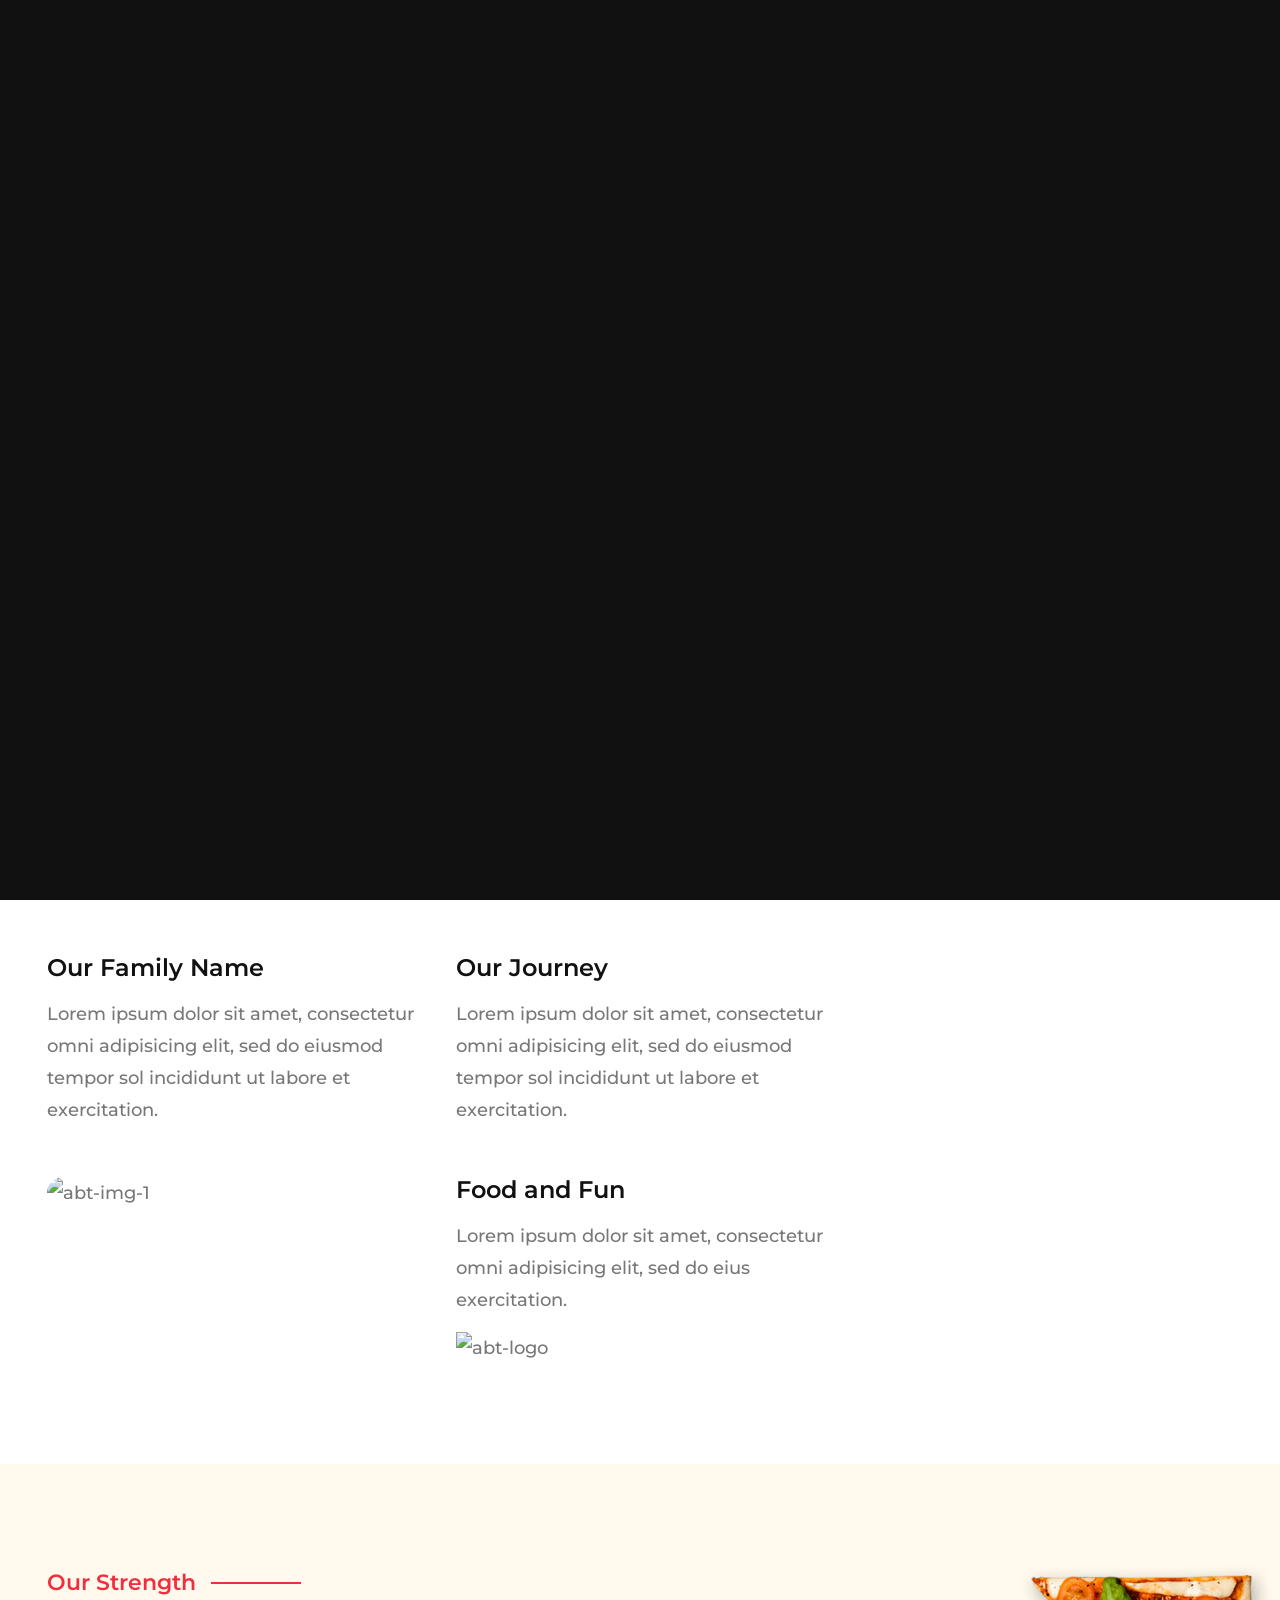
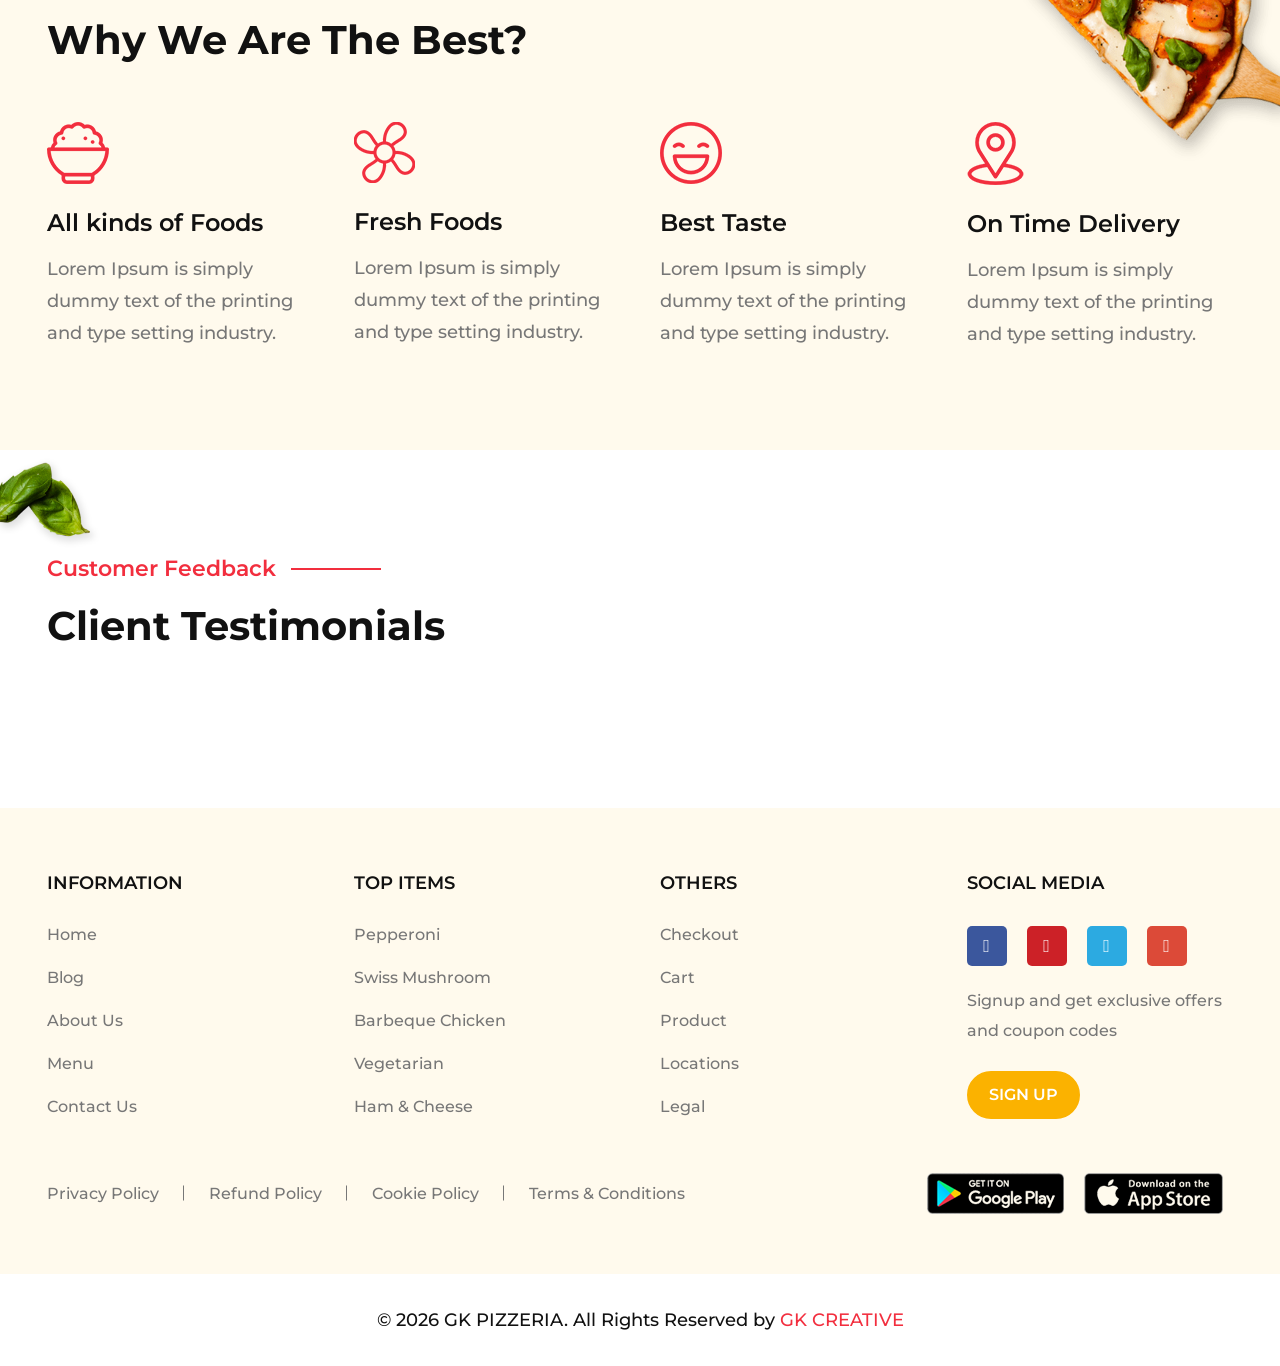
==== commit 4e283ba1: "Add files via upload" ====
--- a/about.html
+++ b/about.html
@@ -2,7 +2,7 @@
 <html lang="en">
 	<head>
 		<!-- Basic Page Needs -->
-		<title>Pizzon</title>
+		<title>GK PIZZERIA</title>
 		<meta charset="utf-8">
 		<meta name="viewport"
 			content="width=device-width, initial-scale=1, maximum-scale=1">
@@ -185,7 +185,7 @@
 						<div class="col-xl-8 col-lg-8 col-md-12 d-flex">
 							<div class="section-heading p-0 max-width-660 wow fadeInLeft">
 								<h5 class="sub-title">Our Story</h5>
-								<h2 class="mb-20">The Story About Pizzon</h2>
+								<h2 class="mb-20">The Story About GK PIZZERIA</h2>
 								<p>Lorem ipsum dolor sit amet,colur consectetur omni adipisicing elit,
 									sed do eiusmod tempor incididunt labore et magna aliqua.</p>
 							</div>
@@ -564,8 +564,8 @@
 			<div class="copyright">
 				<div class="container">
 					<div class="text-center">
-						<p>&#169; 2023 Pizzon. All Rights Reserved by <a
-								href="#">Templatescoder</a></p>
+						<p>&#169; 2026 GK PIZZERIA. All Rights Reserved by <a
+								href="#">GK CREATIVE</a></p>
 					</div>
 				</div>
 			</div>
@@ -697,7 +697,7 @@
 		<script src="js/bootstrap.min.js"></script>
 		<script src="js/animation.js"></script>
 		<script src="js/owl.carousel.min.js"></script>
-		<script src="js/pizzon.js"></script>
+		<script src="js/gk.js"></script>
 		<script src="js/theme-toggle.js"></script>
 		<script defer
 			src="https://static.cloudflareinsights.com/beacon.min.js/v833ccba57c9e4d2798f2e76cebdd09a11778172276447"
--- a/css/dark-theme.css
+++ b/css/dark-theme.css
@@ -0,0 +1,185 @@
+/* =============================================
+   Pizzon — Dark Theme CSS  (external file)
+   Place in: css/dark-theme.css
+   Light = default | Dark = body.dark-mode
+============================================= */
+
+/* Smooth transitions on every switch */
+body, body * {
+  transition: background-color 0.3s ease, color 0.3s ease, border-color 0.3s ease;
+}
+
+/* ── Toggle Button (light mode default) ── */
+#theme-toggle {
+  background: none;
+  border: 2px solid transparent;
+  border-radius: 50px;
+  padding: 6px 12px;
+  cursor: pointer;
+  font-size: 20px;
+  display: flex;
+  align-items: center;
+  line-height: 1;
+  color: #111111;
+  transition: all 0.3s ease;
+}
+#theme-toggle:hover {
+  border-color: #fbb200;
+  background: rgba(251,178,0,0.12);
+}
+.theme-icon-sun  { display: inline; }
+.theme-icon-moon { display: none; }
+
+/* ═══════════════════════════════════════════
+   DARK MODE  —  scoped to body.dark-mode
+═══════════════════════════════════════════ */
+
+/* Base */
+body.dark-mode                        { background-color: #121212; color: #aaaaaa; }
+body.dark-mode h1,
+body.dark-mode h2,
+body.dark-mode h3,
+body.dark-mode h4,
+body.dark-mode h5,
+body.dark-mode h6                     { color: #ffffff; }
+body.dark-mode a                      { color: #e0e0e0; }
+body.dark-mode a:hover                { color: #fbb200; }
+body.dark-mode p                      { color: #aaaaaa; }
+
+/* Toggle button in dark */
+body.dark-mode #theme-toggle          { color: #e0e0e0; }
+body.dark-mode .theme-icon-sun        { display: none; }
+body.dark-mode .theme-icon-moon       { display: inline; }
+
+/* Header */
+body.dark-mode header,
+body.dark-mode header.fixed           { background: #1a1a1a; box-shadow: 0 0 10px rgba(0,0,0,0.6); }
+body.dark-mode header.header-border::after { background: #444444; }
+body.dark-mode .header-vacter         { opacity: 0.06; }
+
+/* Nav */
+body.dark-mode .menu > ul > li > a                        { color: #e0e0e0; }
+body.dark-mode .menu > ul > li:hover > a,
+body.dark-mode .menu > ul > li.active > a                 { color: #fbb200; }
+body.dark-mode .menu > ul > li > a:before,
+body.dark-mode .menu > ul > li:hover > a:before,
+body.dark-mode .menu > ul > li.active > a:before          { background: #fbb200; }
+body.dark-mode .menu > ul ul                              { background: #2a2a2a; border: 1px solid #3a3a3a; }
+body.dark-mode .menu > ul ul li a                         { color: #e0e0e0; }
+body.dark-mode .menu > ul ul li:hover a,
+body.dark-mode .menu > ul ul li.active a                  { color: #fbb200; }
+
+/* Sidemenu */
+body.dark-mode .sidemenu-header,
+body.dark-mode .sidemenu-body,
+body.dark-mode .menu .sidemenu-header { background: #1e1e1e; border-color: #333333; }
+body.dark-mode .sidemenu-menu ul li a { color: #e0e0e0; border-bottom-color: #2e2e2e; }
+body.dark-mode .sidemenu-menu ul li a:hover { color: #fbb200; }
+body.dark-mode .sidemenu-close        { color: #e0e0e0; }
+
+/* Banner */
+body.dark-mode .home-banner           { background-color: #1a1a1a; }
+body.dark-mode .home-banner-title     { color: #ffffff; }
+body.dark-mode .home-banner-title span { color: #fbb200; }
+body.dark-mode .home-banner-desc      { color: #aaaaaa; }
+
+/* Daily Fresh */
+body.dark-mode .daily-fresh           { background-color: #1e1e1e; }
+body.dark-mode .daily-fresh-inner     { background: #2a2a2a; border: 1px solid #333333; }
+body.dark-mode .daily-fresh-inner .title { color: #ffffff; }
+body.dark-mode .daily-fresh-inner .fresh-des { color: #aaaaaa; }
+
+/* Section heading */
+body.dark-mode .section-heading .sub-title       { color: #fbb200; }
+body.dark-mode .section-heading .sub-title:before { background: #fbb200; }
+
+/* Our Menu */
+body.dark-mode .our-menu              { background-color: #121212; }
+body.dark-mode .menu-item-box         { background: #1e1e1e; border: 1px solid #2e2e2e; }
+body.dark-mode .menu-item-box:hover   { border-color: #fbb200; }
+body.dark-mode .menu-item-title > * a { color: #ffffff; }
+body.dark-mode .menu-item-title > * a:hover { color: #fbb200; }
+body.dark-mode .menu-item-price       { color: #fbb200; }
+body.dark-mode .menu-item-des p       { color: #888888; }
+body.dark-mode .item-rating ul li     { color: #fbb200; }
+
+/* Owl Carousel */
+body.dark-mode .owl-nav button        { background: #2a2a2a !important; border: 1px solid #444 !important; color: #e0e0e0 !important; }
+body.dark-mode .owl-nav button:hover  { background: #fbb200 !important; border-color: #fbb200 !important; }
+body.dark-mode .owl-dots .owl-dot span { background: #444444 !important; }
+body.dark-mode .owl-dots .owl-dot.active span { background: #fbb200 !important; }
+
+/* Our Story */
+body.dark-mode .our-story             { background-color: #1a1a1a; }
+body.dark-mode .our-story-desc        { color: #aaaaaa; }
+
+/* Our Strength */
+body.dark-mode .our-strength,
+body.dark-mode .bg-yellow             { background-color: #1e1e1e !important; }
+body.dark-mode .strength-box          { background: #2a2a2a; border: 1px solid #333333; border-radius: 16px; padding: 20px; }
+body.dark-mode .strength-title *      { color: #ffffff; }
+
+/* Testimonials */
+body.dark-mode .feeddback-part        { background-color: #121212; }
+body.dark-mode .testimonial-box       { background: #1e1e1e; border: 1px solid #2e2e2e; }
+body.dark-mode .testimonial-box:hover { border-color: #fbb200; }
+body.dark-mode .client-name           { color: #ffffff; }
+body.dark-mode .client-desc p         { color: #888888; }
+body.dark-mode .testimonial-rating ul li { color: #fbb200; }
+
+/* Reservation */
+body.dark-mode .reservation-part      { background-color: #1a1a1a; }
+body.dark-mode .reservation-form input,
+body.dark-mode .reservation-form select,
+body.dark-mode .reservation-form textarea { background: #2a2a2a; border: 1px solid #3a3a3a; color: #e0e0e0; }
+body.dark-mode .reservation-form input::placeholder,
+body.dark-mode .reservation-form textarea::placeholder { color: #666666; }
+body.dark-mode .reservation-form input:focus,
+body.dark-mode .reservation-form select:focus,
+body.dark-mode .reservation-form textarea:focus { border-color: #fbb200; background: #2e2e2e; outline: none; }
+body.dark-mode .reservation-form select option { background: #2a2a2a; color: #e0e0e0; }
+
+/* Blog */
+body.dark-mode .our-blog              { background-color: #121212; }
+body.dark-mode .blog-box              { background: #1e1e1e; border: 1px solid #2e2e2e; border-radius: 16px; }
+body.dark-mode .blog-box:hover        { border-color: #fbb200; }
+body.dark-mode .blog-title *          { color: #ffffff; }
+body.dark-mode .blog-title *:hover    { color: #fbb200; }
+body.dark-mode .blog-desc,
+body.dark-mode .blog-date,
+body.dark-mode .blog-category         { color: #777777; }
+
+/* Footer */
+body.dark-mode footer,
+body.dark-mode .footer,
+body.dark-mode .footer.bg-yellow      { background-color: #151515 !important; border-top: 1px solid #2a2a2a; }
+body.dark-mode .footer-title          { color: #ffffff; }
+body.dark-mode .footer-menu li a      { color: #888888; }
+body.dark-mode .footer-menu li a:hover { color: #fbb200; }
+
+/* Copyright */
+body.dark-mode .copyright             { background-color: #0e0e0e; color: #666666; border-top: 1px solid #222222; }
+body.dark-mode .copyright a           { color: #fbb200; }
+body.dark-mode .copyright a:hover     { color: #f22e3e; }
+
+/* Buttons */
+body.dark-mode .btn-ct                { background: #fbb200; border-color: #fbb200; color: #111111; }
+body.dark-mode .btn-ct:hover          { background: #f22e3e; border-color: #f22e3e; color: #ffffff; }
+
+/* Cart Drawer */
+body.dark-mode .cart-drawer,
+body.dark-mode .sidemenu              { background: #1e1e1e; }
+body.dark-mode .cart-drawer .bg-overlay,
+body.dark-mode .shop-sidebar .bg-overlay { background: rgba(0,0,0,0.75); }
+body.dark-mode .cart-product-name a   { color: #e0e0e0; }
+body.dark-mode .cart-product-price    { color: #fbb200; }
+body.dark-mode .cart-product-qty input { background: #2a2a2a; border-color: #3a3a3a; color: #e0e0e0; }
+
+/* Scrollbar */
+body.dark-mode ::-webkit-scrollbar       { width: 6px; }
+body.dark-mode ::-webkit-scrollbar-track { background: #1a1a1a; }
+body.dark-mode ::-webkit-scrollbar-thumb { background: #3a3a3a; border-radius: 3px; }
+body.dark-mode ::-webkit-scrollbar-thumb:hover { background: #fbb200; }
+
+/* Selection */
+body.dark-mode ::selection { background: #fbb200; color: #111111; }
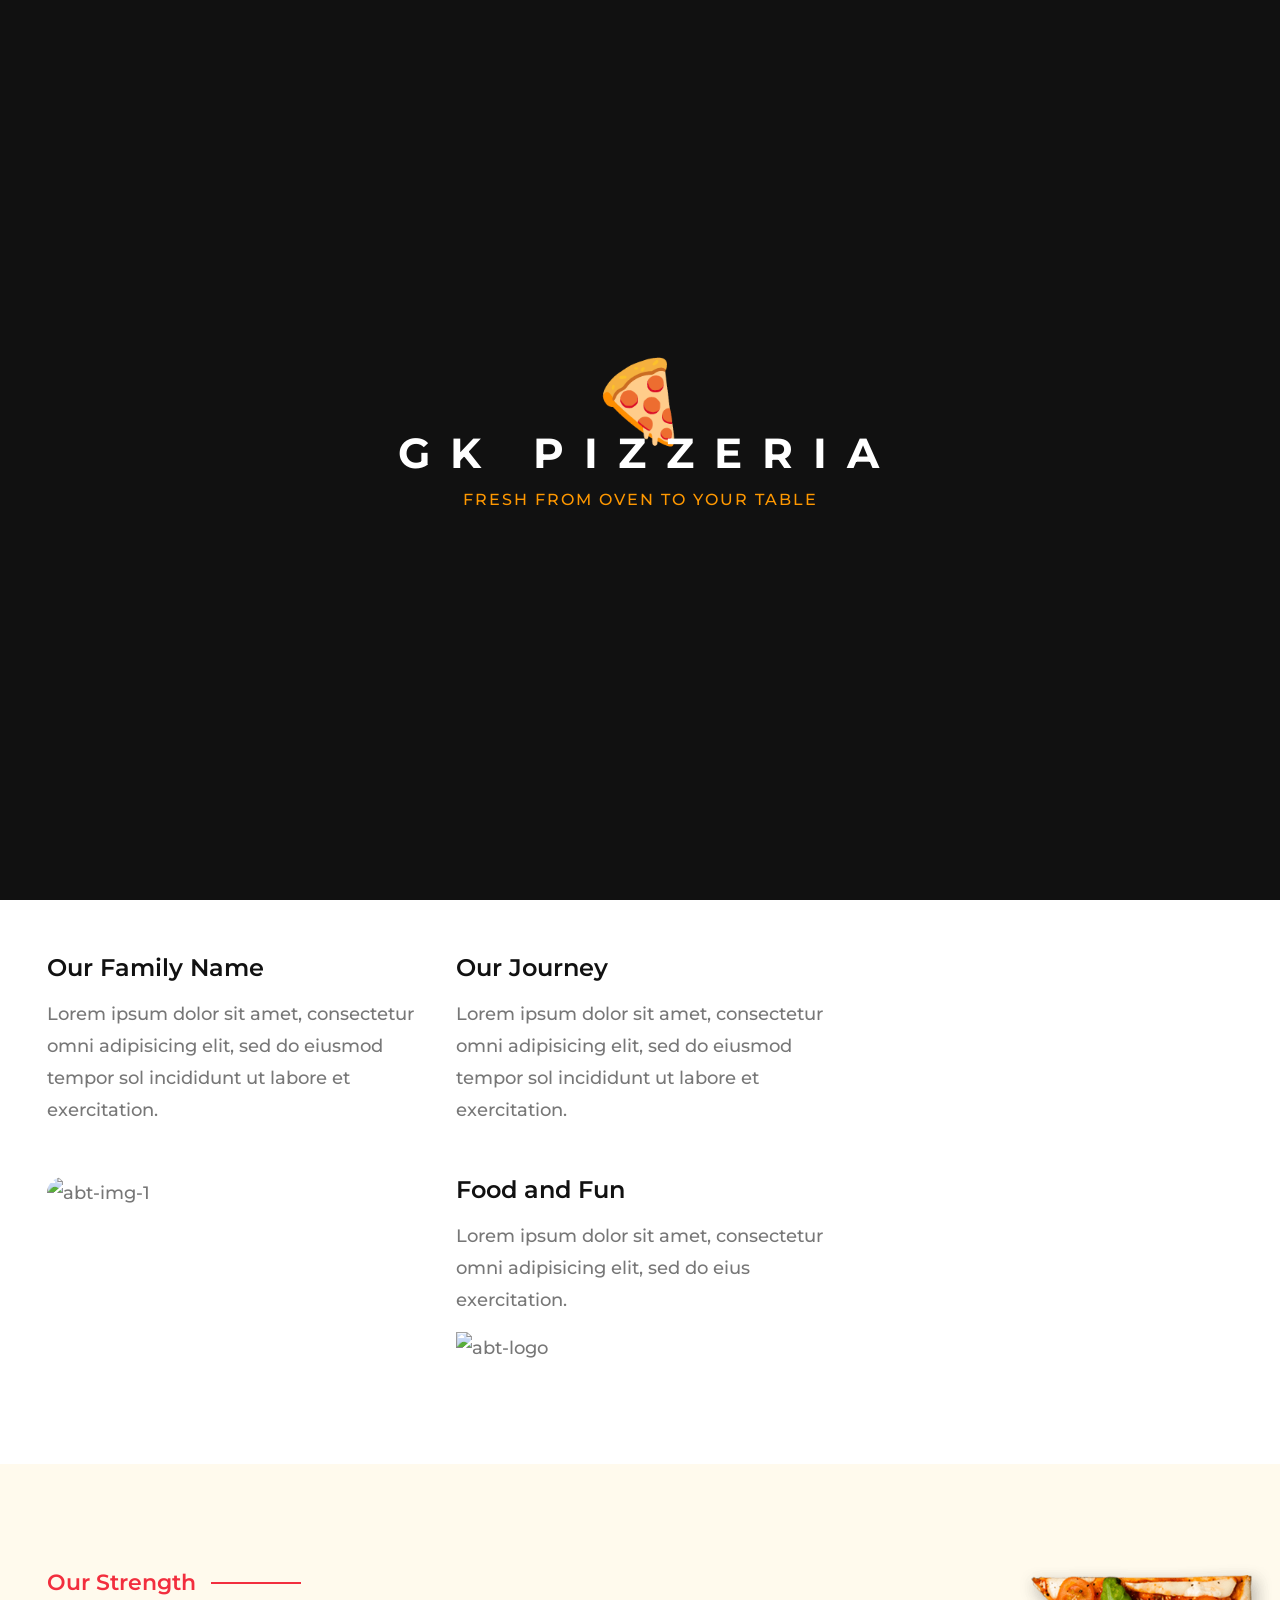
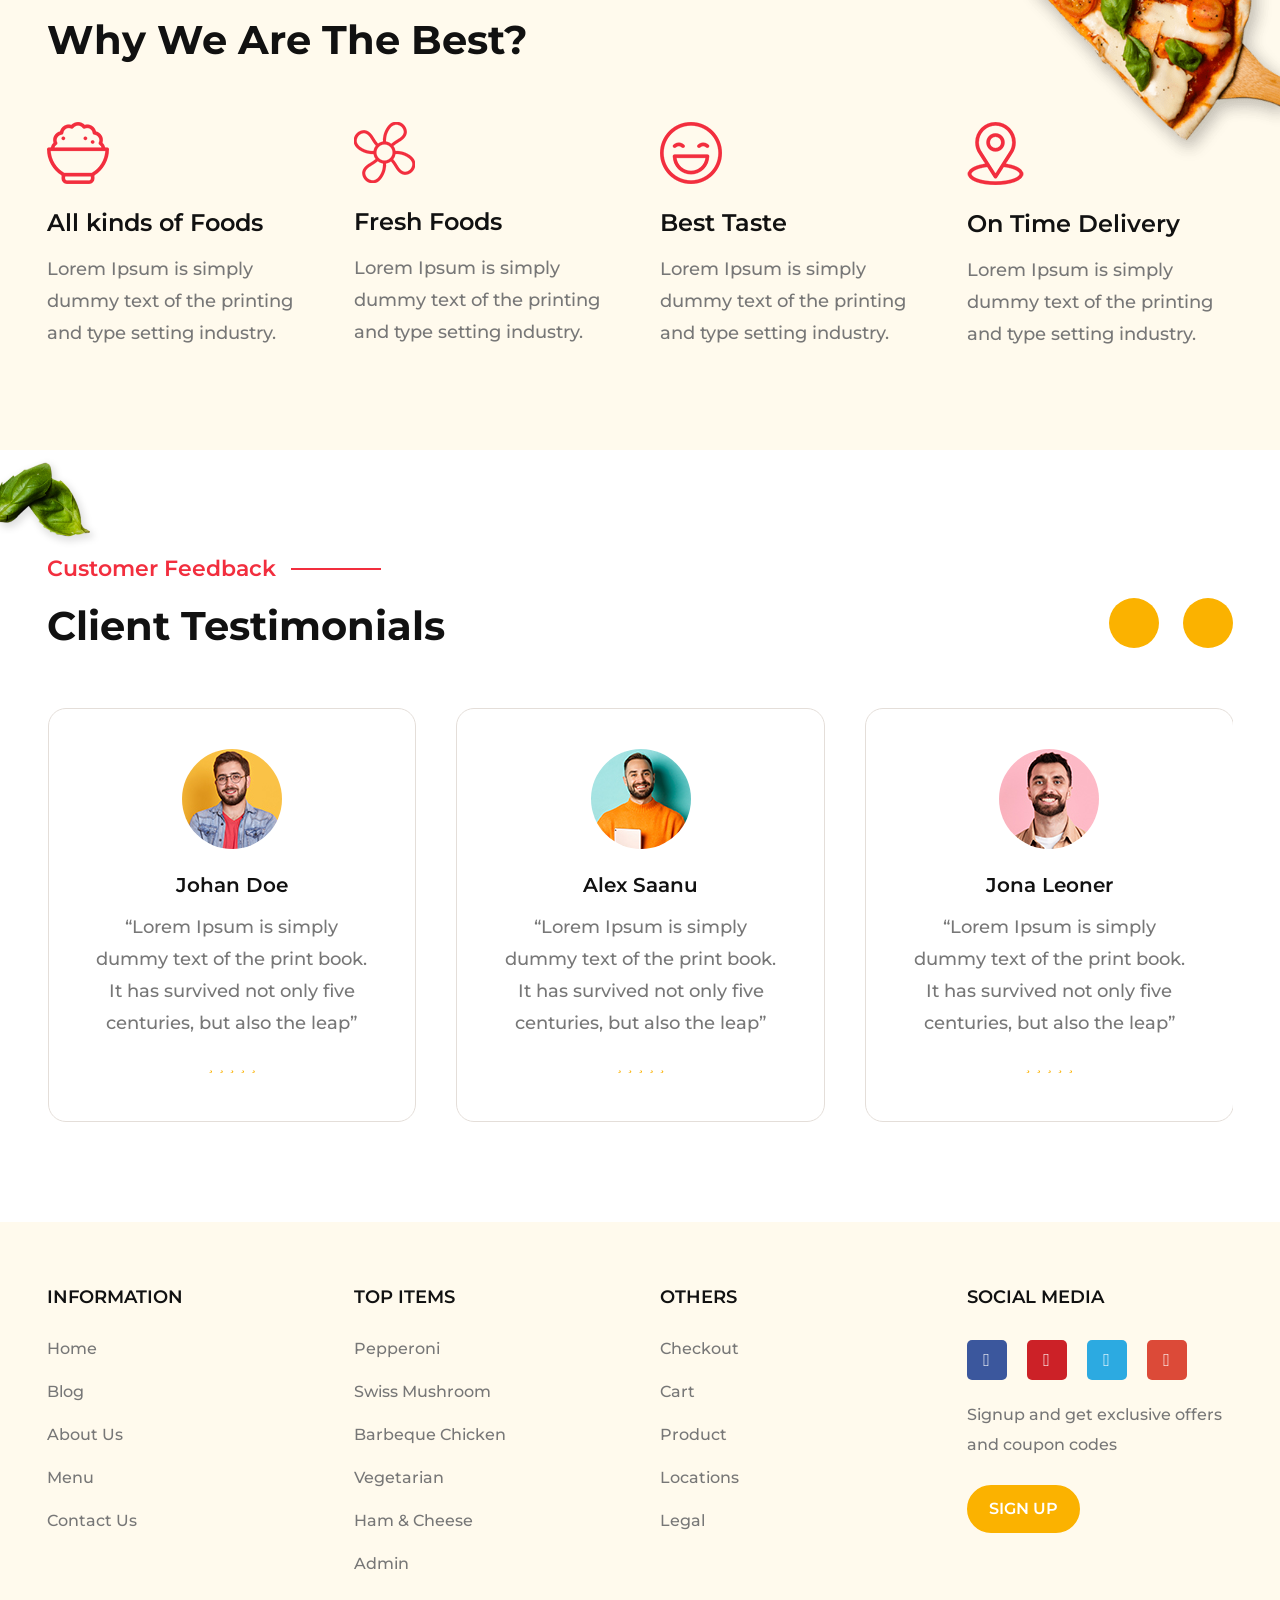
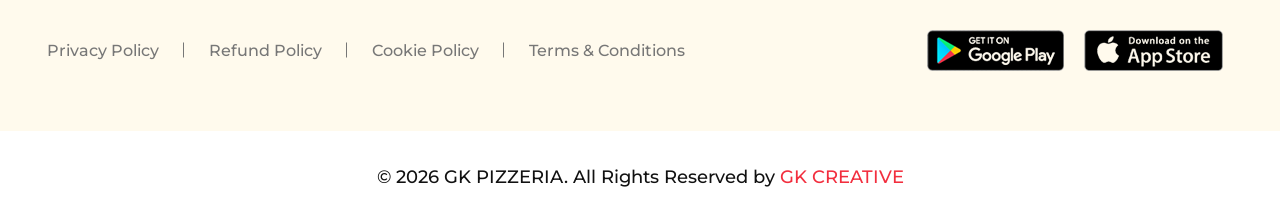
==== commit db617ca4: "Add files via upload" ====
--- a/about.html
+++ b/about.html
@@ -33,7 +33,28 @@
 		<!-- Preloader Start -->
 		<div id="preloader" class="preloader">
 			<div class="preloader-box">
-				<img src="images/preloader.svg" alt="preloader">
+				<div class="pizza-loader">
+					🍕
+				</div>
+
+				<div class="gk-creative">
+					<span>G</span>
+					<span>K</span>
+					<span>&nbsp;</span>
+					<span>P</span>
+					<span>I</span>
+					<span>Z</span>
+					<span>Z</span>
+					<span>E</span>
+					<span>R</span>
+					<span>I</span>
+					<span>A</span>
+
+				</div>
+
+				<div class="tagline">
+					Fresh From Oven To Your Table
+				</div>
 			</div>
 		</div>
 		<!-- Preloader End -->
@@ -46,7 +67,7 @@
 			<div class="container-big">
 				<div class="header-inner">
 					<div class="row align-items-center">
-						<div class="col-xl-3 col-lg-3 col-md-3 col-5">
+						<div class="col-xl-2 col-lg-2 col-md-2 col-5">
 							<div class="header-logo">
 								<a href="index.html"><img src="images/logo.png" alt="Brand Logo"></a>
 							</div>
@@ -85,7 +106,7 @@
 												<li><a href="our-menu.html">Our Menu</a></li>
 												<li><a href="our-team.html">Our Team</a></li>
 												<li><a href="book-now.html">Book Now</a></li>
-												<li><a href="404.html">404 Page</a></li>
+												<li><a href="admin-panel.html">Admin</a></li>
 											</ul>
 										</li>
 										<li>
@@ -93,36 +114,31 @@
 											<a href="javascript:void(0)">Blog</a>
 											<ul class="dropdown-content">
 												<li><a href="blog-right.html">Blog Right</a></li>
-												<li><a href="blog-left.html">Blog Left</a></li>
-												<li><a href="blog-detail.html">Blog Detail</a></li>
 											</ul>
 										</li>
 										<li><a href="contact-us.html">Contact</a></li>
 									</ul>
 								</div>
-								<div class="icon-menu">
-									<ul>
-										<li class="search">
-											<a href="javascript:void(0)">
-												<img src="images/search-icon.png" class="normal-icon"
-													alt="Search Icon">
-												<img src="images/search-icon-2.png" class="hover-icon"
-													alt="Search Icon">
-											</a>
-										</li>
+								<div class="icon-menu d-flex align-items-center">
+									<ul>
+
+										<!-- Cart -->
 										<li class="cart-slide position-r">
-											<a href="javascript:void(0)">
+											<a href="cart.html">
 												<img src="images/cart-icon.png" class="normal-icon" alt="Cart Icon">
 												<img src="images/cart-icon-2.png" class="hover-icon"
 													alt="Cart Icon">
 												<span class="cart-count">0</span>
 											</a>
 										</li>
-										<li>
-											<button id="theme-toggle" aria-label="Toggle dark/light theme">
+
+										<!-- Theme Toggle -->
+										<li style="    margin-top: -31px; margin-left: 40px;">
+											<a href="javascript:void(0);" id="theme-toggle"
+												aria-label="Toggle dark/light theme">
 												<span class="theme-icon-sun">&#9728;</span>
 												<span class="theme-icon-moon">&#9790;</span>
-											</button>
+											</a>
 										</li>
 									</ul>
 								</div>
@@ -507,6 +523,7 @@
 								<li><a href="#">Barbeque Chicken</a></li>
 								<li><a href="#">Vegetarian</a></li>
 								<li><a href="#">Ham & Cheese</a></li>
+								<li><a href="admin-panel.html">Admin</a></li>
 							</ul>
 						</div>
 						<div class="col-xl-3 col-lg-6 col-md-6 footer-box wow fadeInUp">
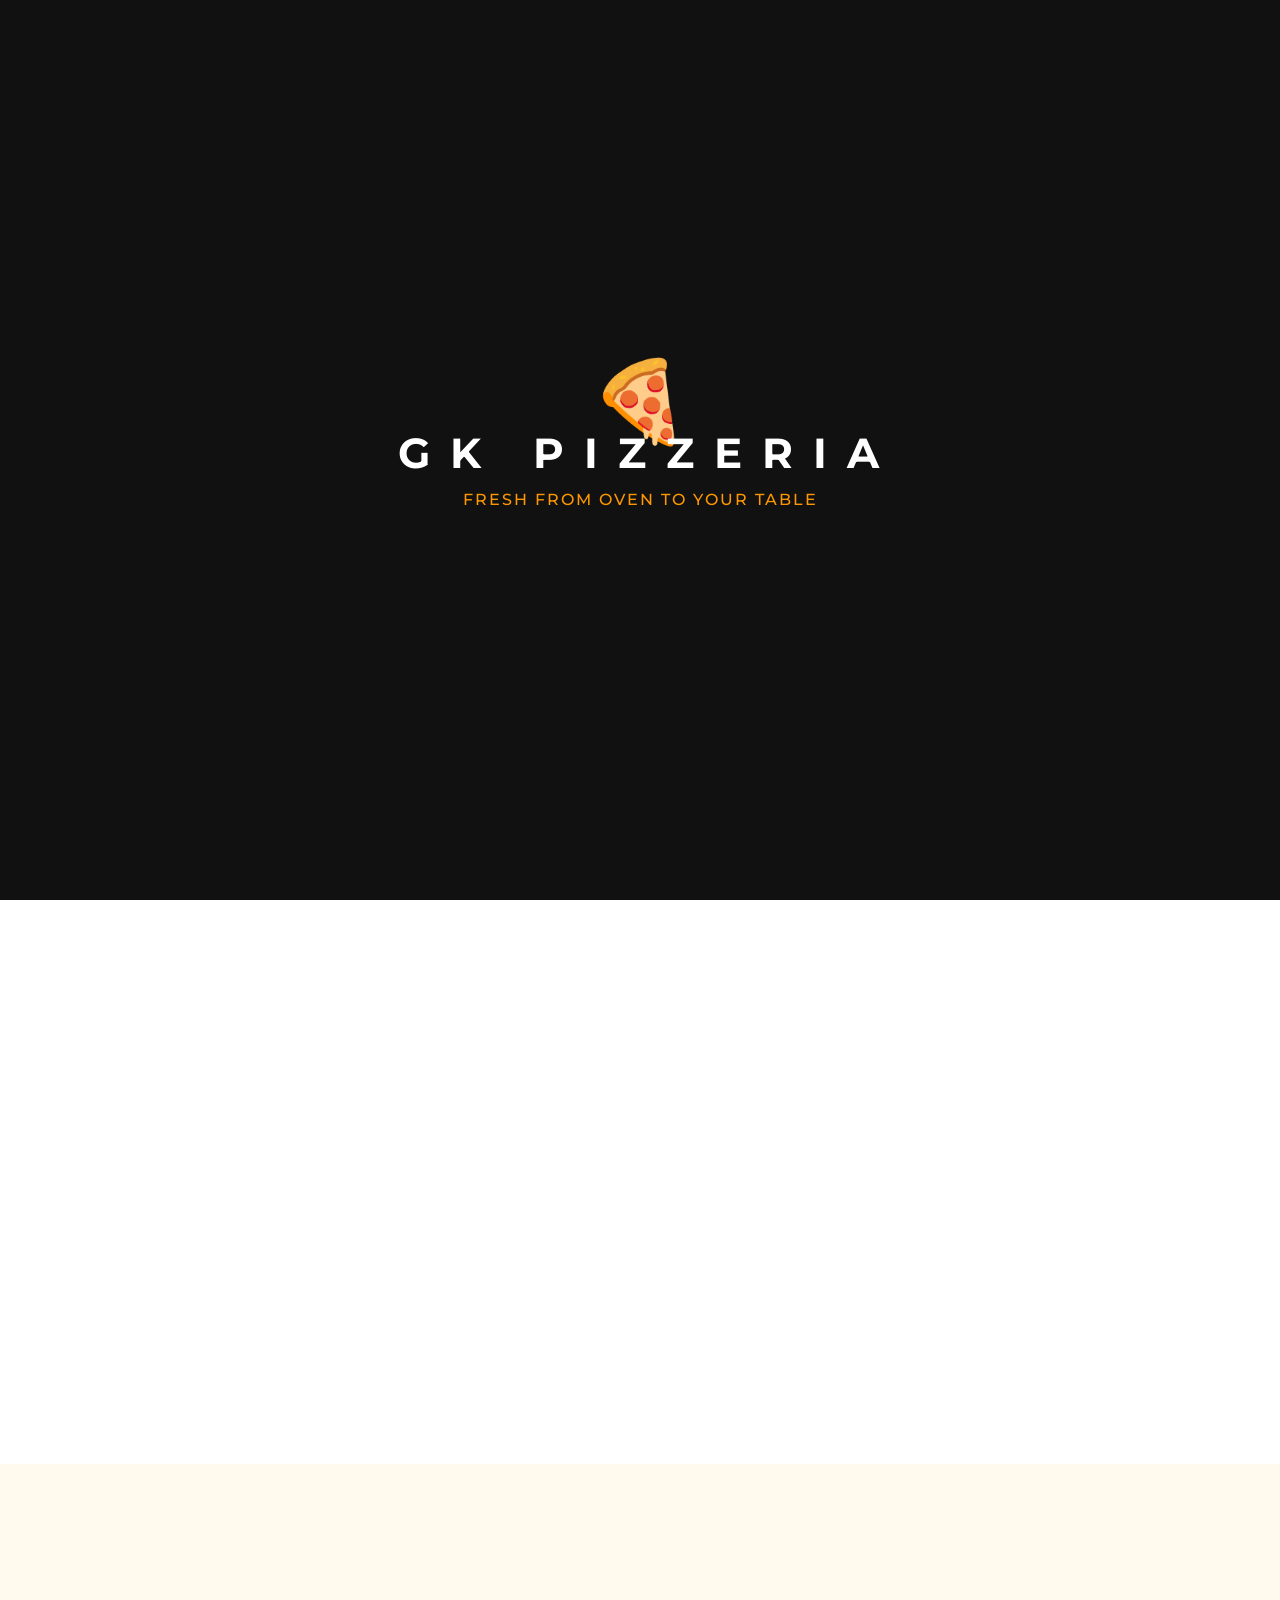
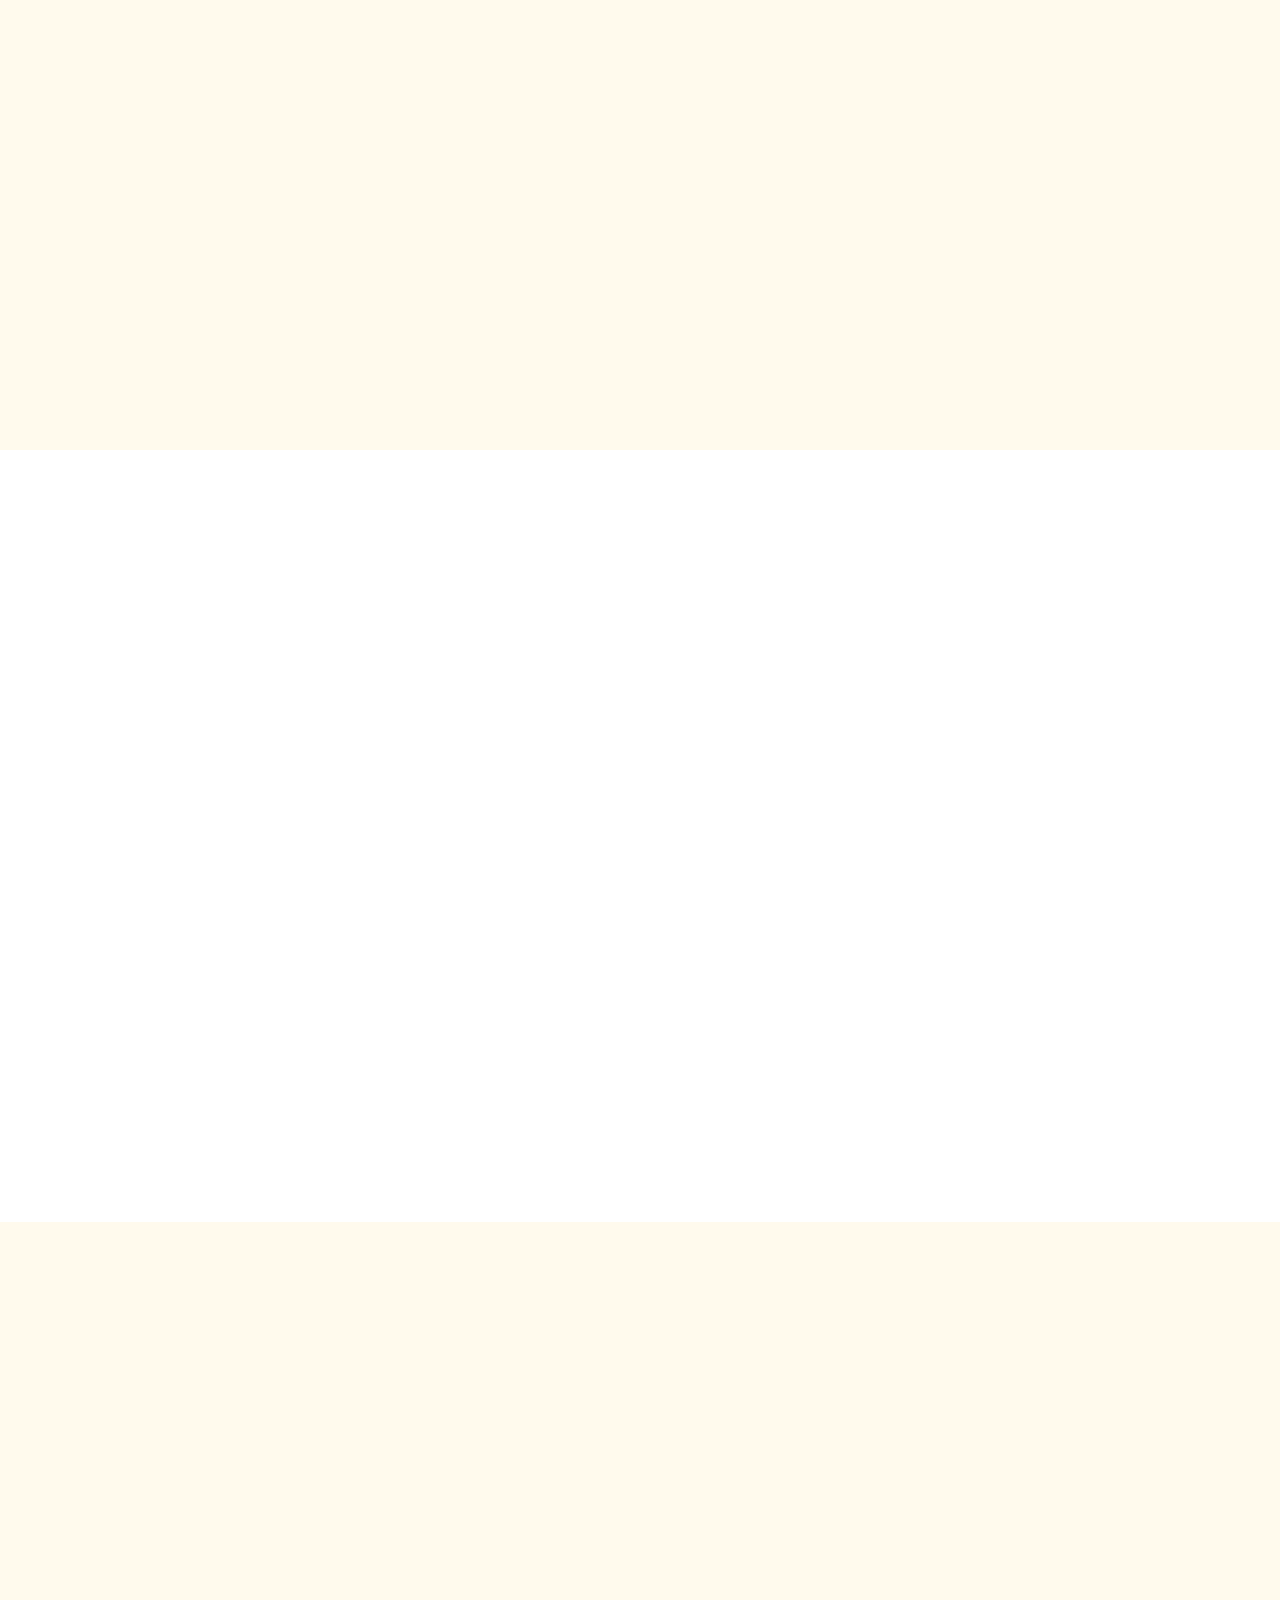
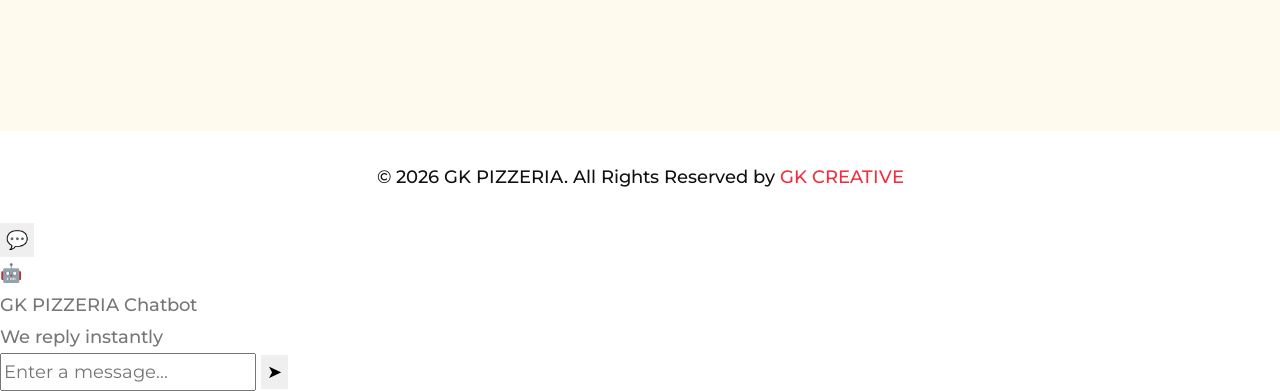
==== commit a5f12684: "Add files via upload" ====
--- a/about.html
+++ b/about.html
@@ -721,5 +721,27 @@
 			integrity="sha512-57MDmcccJXYtNnH+ZiBwzC4jb2rvgVCEokYN+L/nLlmO8rfYT/gIpW2A569iJ/3b+0UEasghjuZH/ma3wIs/EQ=="
 			data-cf-beacon='{"version":"2024.11.0","token":"95ce996e22464a04b4191c57cd580e67","r":1,"server_timing":{"name":{"cfCacheStatus":true,"cfEdge":true,"cfExtPri":true,"cfL4":true,"cfOrigin":true,"cfSpeedBrain":true},"location_startswith":null}}'
 			crossorigin="anonymous"></script>
+
+
+       <!-- Pizzon Chatbot -->
+		<link rel="stylesheet" href="css/chatbot.css">
+		<button id="pz-cb-btn" aria-label="Open chat">&#x1F4AC;</button>
+		<div id="pz-cb-win">
+			<div class="pz-head">
+				<div class="pz-head-ico">&#x1F916;</div>
+				<div>
+					<div class="pz-head-name">GK PIZZERIA Chatbot</div>
+					<div class="pz-head-sub">We reply instantly</div>
+				</div>
+			</div>
+			<div class="pz-msgs" id="pz-msgs"></div>
+			<div class="pz-chips" id="pz-chips"></div>
+			<div class="pz-foot">
+				<input type="text" id="pz-inp" placeholder="Enter a message..."
+					autocomplete="off">
+				<button id="pz-snd" aria-label="Send">&#x27A4;</button>
+			</div>
+		</div>
+		<script src="js/chatbot.js"></script>
 	</body>
 </html>
